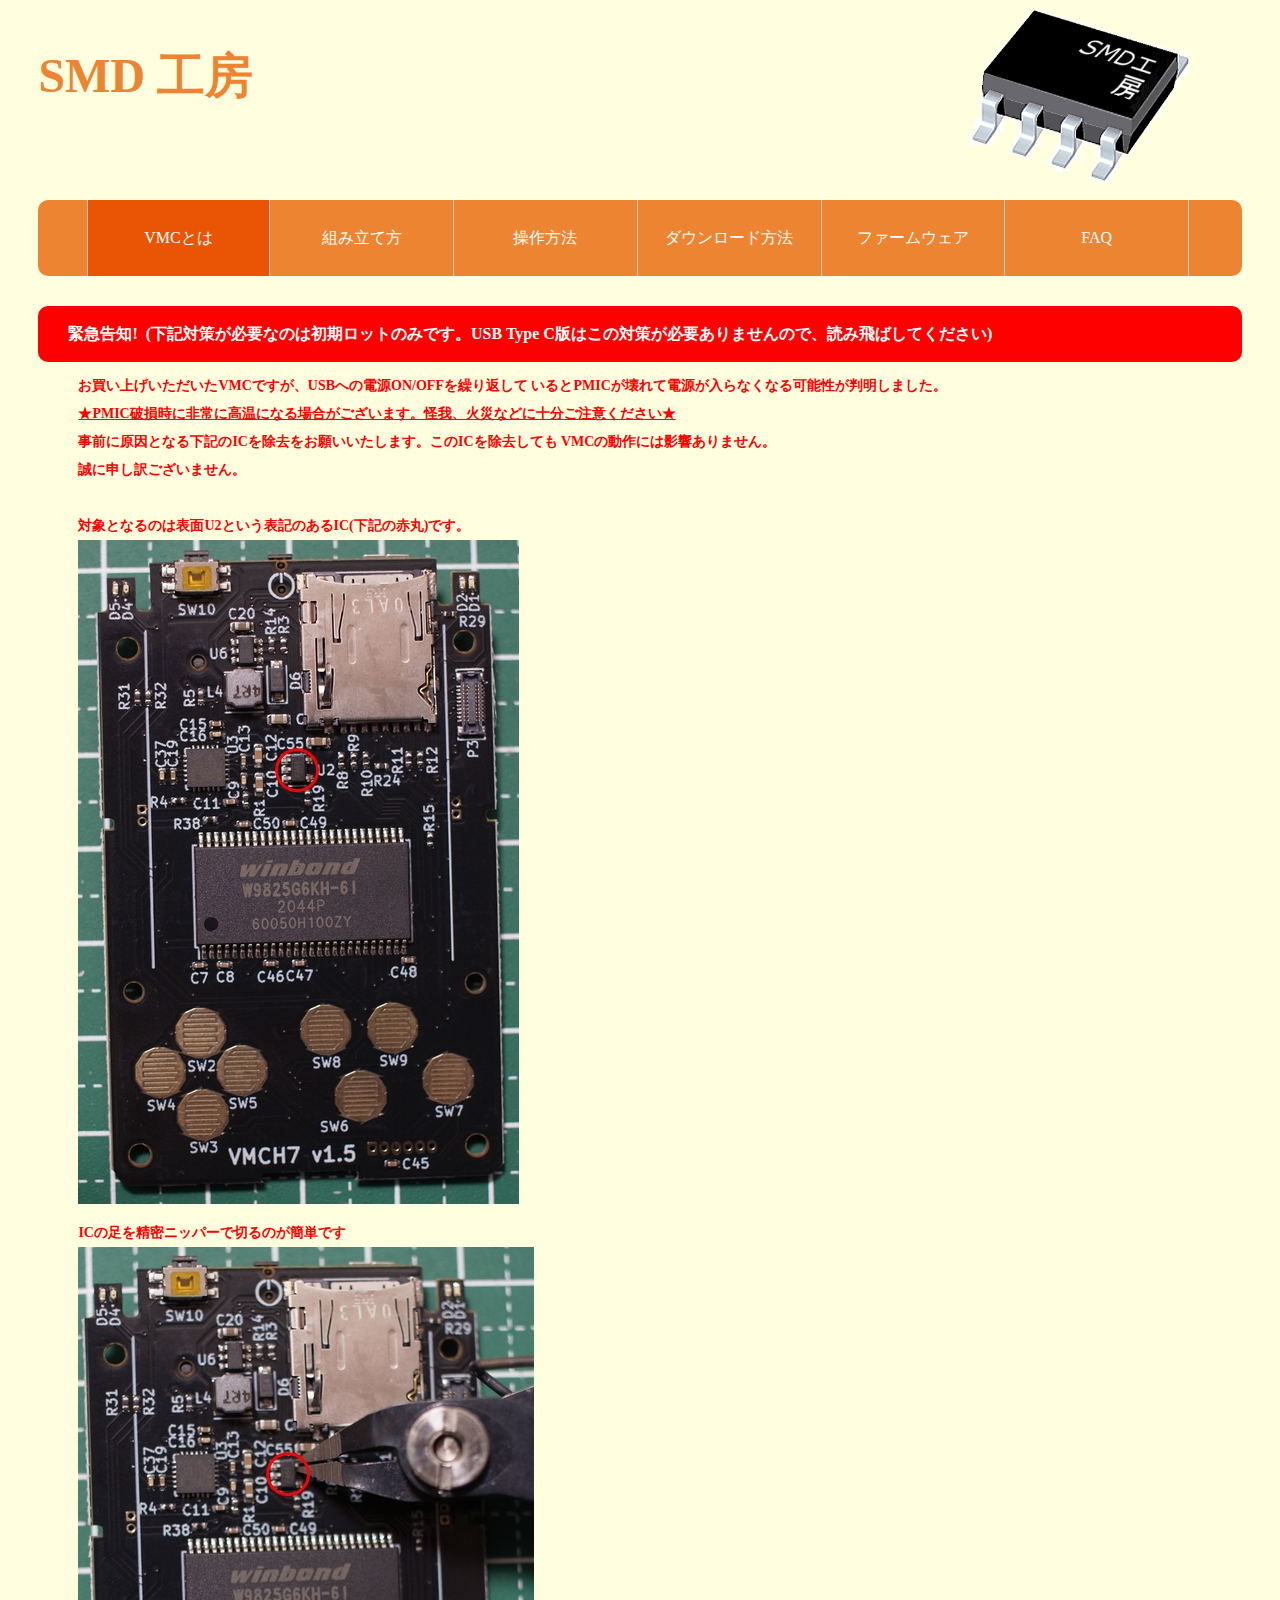
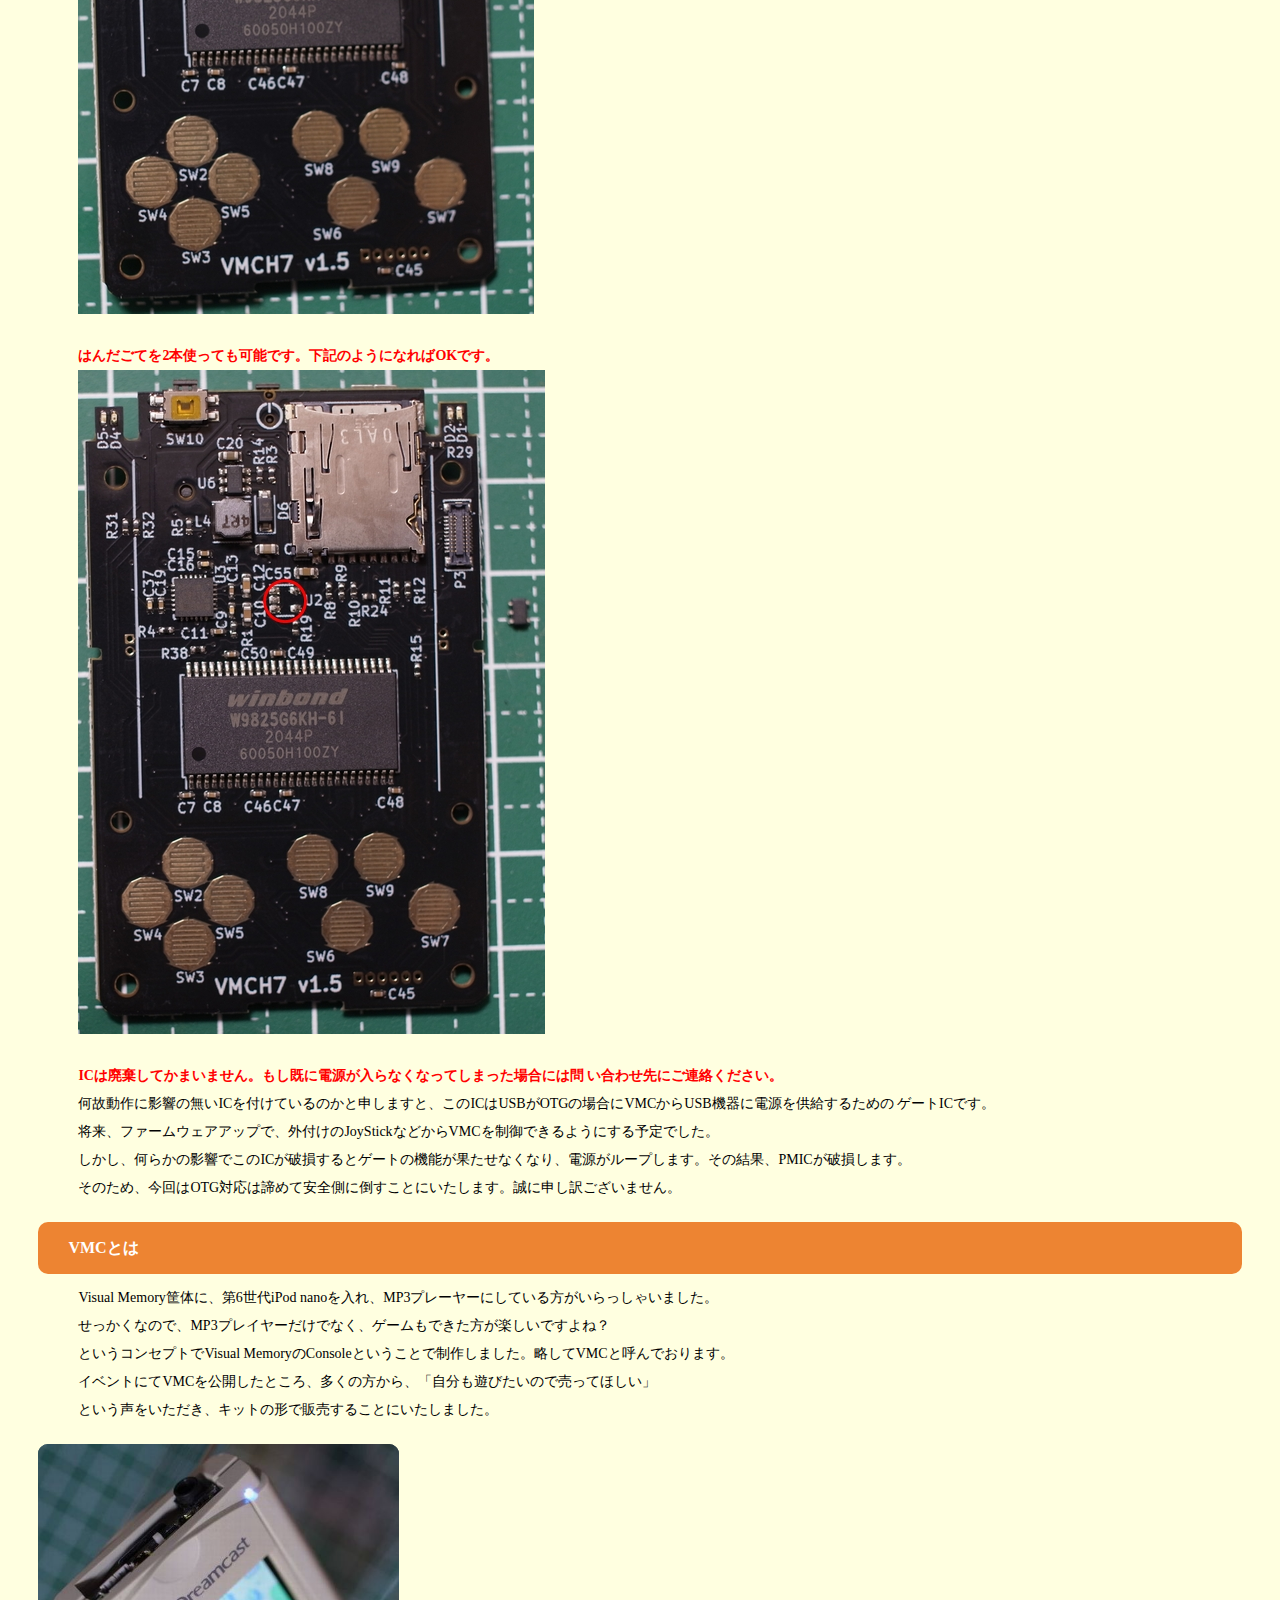
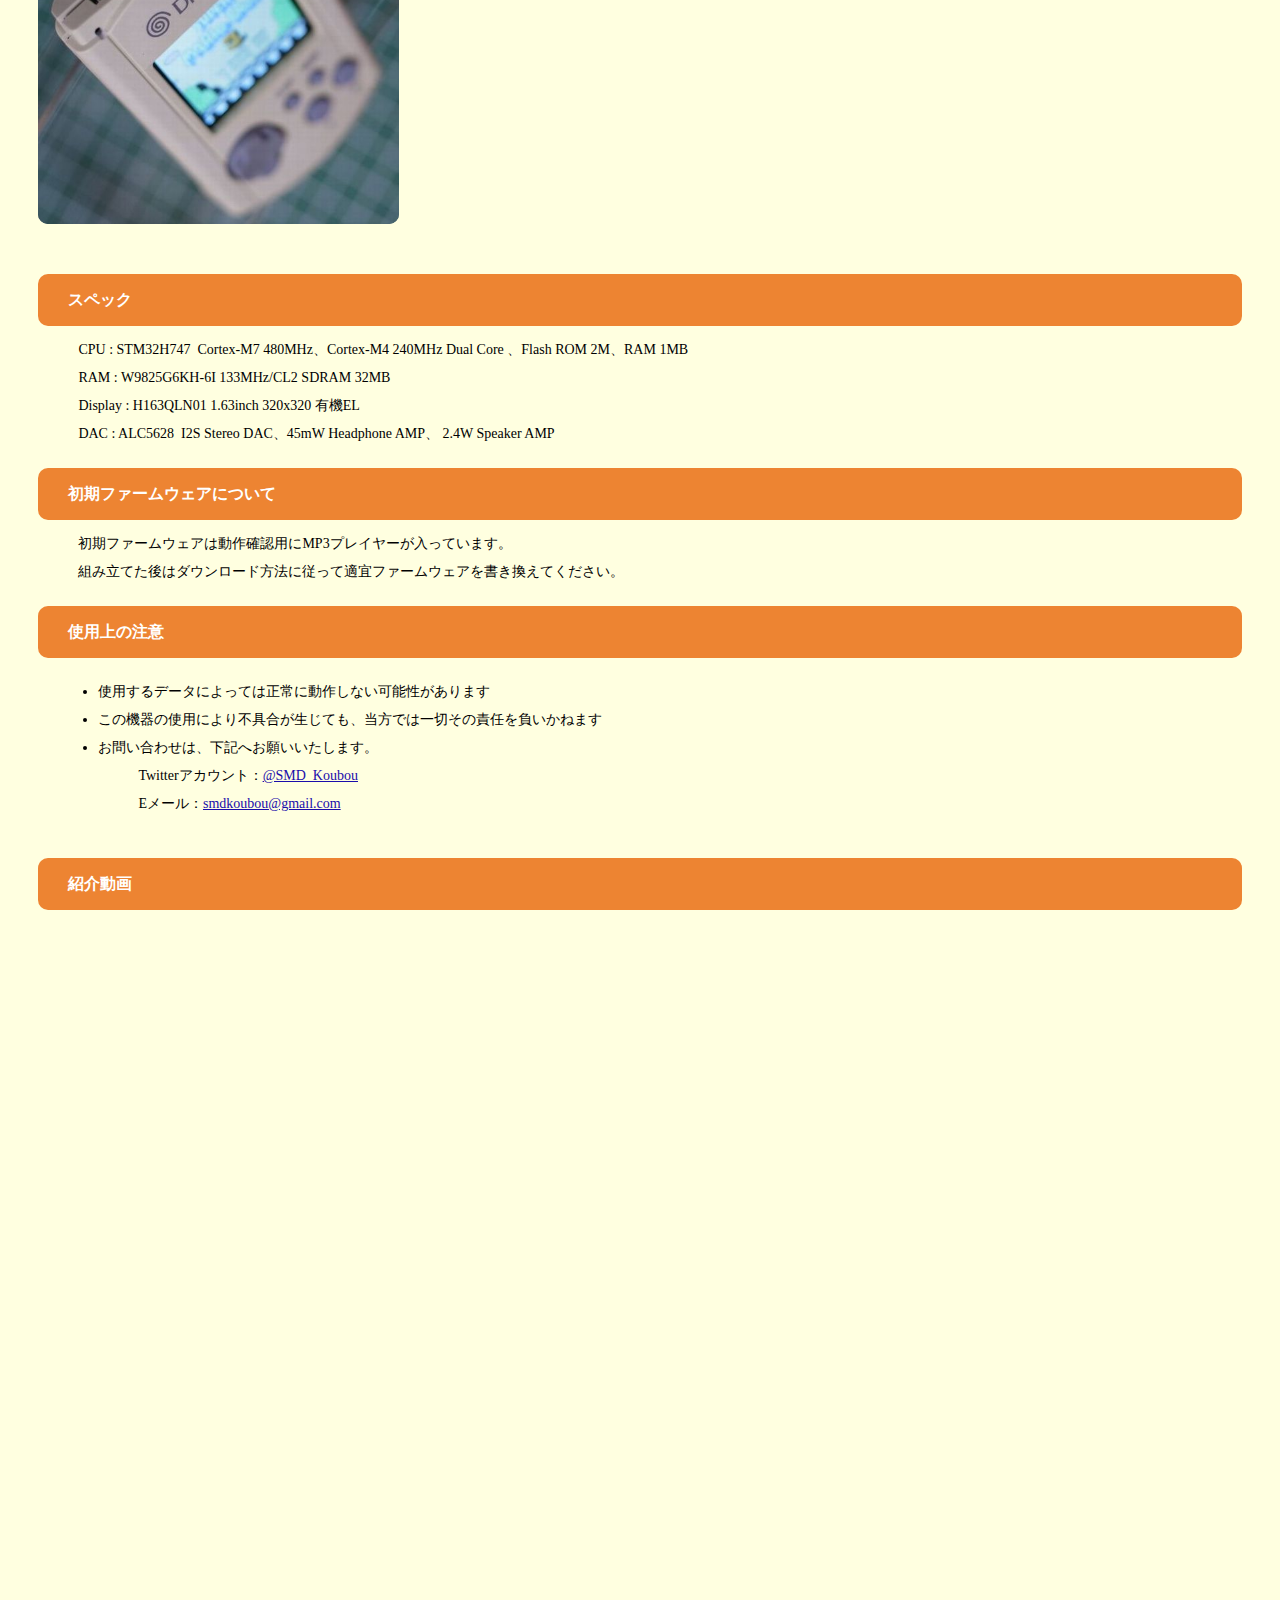
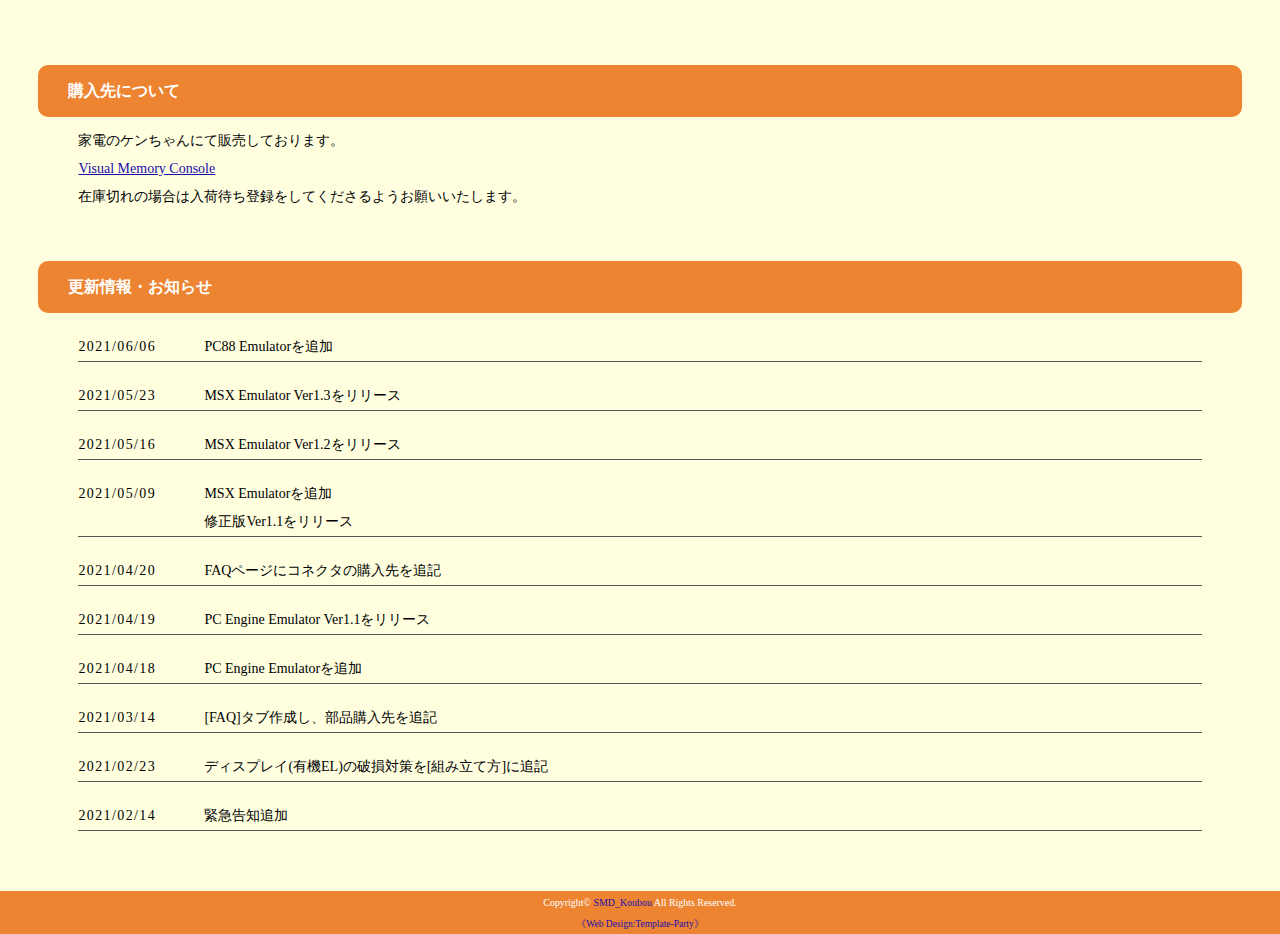
==== index.html @ a777d183 "indexページ修正" ====
<!DOCTYPE html>
<html lang="ja">
  <head>
    <meta http-equiv="content-type" content="text/html; charset=UTF-8">
    <meta http-equiv="X-UA-Compatible" content="IE=edge">
    <title>SMDkoubou - SMD工房</title>
    <meta name="viewport" content="width=device-width, initial-scale=1">
    <meta name="description" content="SMD工房で販売しているキットの取扱説明サイトです。">
    <meta name="keywords" content="ドリームキャスト,Dreamcast,ビジュアルメモリ,Visual Memory,VM,ゲームギア,game gear,メガドラ,mega drive,nes,ファミコン,自作">
    <link rel="stylesheet" href="./css/style.css">
    <link rel="shortcut icon" href="./smd.ico">
    <script src="./js/openclose.js"></script>
    <script src="./js/fixmenu_pagetop.js"></script>
    <!--[if lt IE 9]>
<script src="https://oss.maxcdn.com/html5shiv/3.7.2/html5shiv.min.js"></script><script src="https://oss.maxcdn.com/respond/1.4.2/respond.min.js"></script><![endif]-->
  </head>
  <body>
    <div id="container">
      <header>
        <h1 id="logo"><br>
        </h1>
        <h1 style="height: 96px;"><font size="140" color="#ED8432">SMD 工房</font></h1>
        <aside id="header-img"><img src="./images/rogoK4.png" alt=""></aside>
      </header>
      <!--PC用（901px以上端末）メニュー-->
      <nav id="menubar">
        <ul>
          <li class="current"><a href="./index.html">VMCとは</a></li>
          <li><a href="./assembly.html">組み立て方</a></li>
          <li><a href="./howto.html">操作方法</a></li>
          <li><a href="./download.html">ダウンロード方法</a></li>
          <li><a href="./firmware.html">ファームウェア</a></li>
          <li><a href="./faq.html">FAQ</a></li>
        </ul>
      </nav>
      <!--小さな端末用（900px以下端末）メニュー-->
      <nav id="menubar-s">
        <ul>
          <li class="current"><a href="./index.html">VMCとは</a></li>
          <li><a href="./assembly.html">組み立て方</a></li>
          <li><a href="./howto.html">操作方法</a></li>
          <li><a href="./download.html">ダウンロード方法</a></li>
          <li><a href="./firmware.html">ファームウェア</a></li>
          <li><a href="./faq.html">FAQ</a></li>
        </ul>
      </nav>
      <div id="contents">
        <div id="main">
          <section>
            <h2>緊急告知!&nbsp; (下記対策が必要なのは初期ロットのみです。USB Type
              C版はこの対策が必要ありませんので、読み飛ばしてください)</h2>
            <p><b><span style="color: red;">お買い上げいただいたVMCですが、USBへの電源ON/OFFを繰り返して
                  いるとPMICが壊れて電源が入らなくなる可能性が判明しました。<br>
                  <u>★PMIC破損時に非常に高温になる場合がございます。怪我、火災などに十分ご注意ください★</u></span></b><br>
              <b><span style="color: red;">事前に原因となる下記のICを除去をお願いいたします。このICを除去しても
                  VMCの動作には影響ありません。<br>
                  誠に申し訳ございません。</span></b><br>
              <br>
              <b><span style="color: red;">対象となるのは表面U2という表記のあるIC(下記の赤丸)です。</span></b><br>
              <img src="images/R0010963s.jpg" alt="U2を除去する"></p>
            <p><b><span style="color: red;">ICの足を精密ニッパーで切るのが簡単です</span></b><br>
              <img src="images/R0010964s.jpg" alt="精密ニッパーで切断"><br>
              <br>
              <b><span style="color: red;">はんだごてを2本使っても可能です。下記のようになればOKです。</span></b><br>
              <img src="images/R0010966s.jpg" alt="U2除去"><br>
              <br>
              <b><span style="color: red;">ICは廃棄してかまいません。もし既に電源が入らなくなってしまった場合には問
                  い合わせ先にご連絡ください。</span></b><br>
              何故動作に影響の無いICを付けているのかと申しますと、このICはUSBがOTGの場合にVMCからUSB機器に電源を供給するための
              ゲートICです。<br>
              将来、ファームウェアアップで、外付けのJoyStickなどからVMCを制御できるようにする予定でした。<br>
              しかし、何らかの影響でこのICが破損するとゲートの機能が果たせなくなり、電源がループします。その結果、PMICが破損します。<br>
              そのため、今回はOTG対応は諦めて安全側に倒すことにいたします。誠に申し訳ございません。 </p>
            <h3>VMCとは</h3>
            <p>Visual Memory筐体に、第6世代iPod nanoを入れ、MP3プレーヤーにしている方がいらっしゃいました。<br>
              せっかくなので、MP3プレイヤーだけでなく、ゲームもできた方が楽しいですよね？<br>
              というコンセプトでVisual MemoryのConsoleということで制作しました。略してVMCと呼んでおります。<br>
              イベントにてVMCを公開したところ、多くの方から、「自分も遊びたいので売ってほしい」<br>
              という声をいただき、キットの形で販売することにいたしました。</p>
            <!--スライドショー-->
            <aside id="mainimg"> <img src="./images/1.jpg" alt="" class="slide0">
              <img src="./images/1.jpg" alt="" class="slide1"> </aside>
            <p></p>
            <h3>スペック</h3>
            <p>CPU : STM32H747&nbsp; Cortex-M7 480MHz、Cortex-M4 240MHz Dual Core
              、Flash ROM 2M、RAM 1MB<br>
              RAM : W9825G6KH-6I 133MHz/CL2 SDRAM 32MB<br>
              Display : H163QLN01 1.63inch 320x320 有機EL<br>
              DAC : ALC5628&nbsp; I2S Stereo DAC、45mW Headphone AMP、 2.4W
              Speaker AMP</p>
            <h3>初期ファームウェアについて</h3>
            <p>初期ファームウェアは動作確認用にMP3プレイヤーが入っています。<br>
              組み立てた後はダウンロード方法に従って適宜ファームウェアを書き換えてください。</p>
            <h3>使用上の注意</h3>
            <ul class="disc">
              <li>使用するデータによっては正常に動作しない可能性があります</li>
              <li>この機器の使用により不具合が生じても、当方では一切その責任を負いかねます</li>
              <li>お問い合わせは、下記へお願いいたします。<br>
                <p> Twitterアカウント：<a href="https://twitter.com/SMD_Koubou">@SMD_Koubou</a><br>
                  Eメール：<a href="mailto:smdkoubou@gmail.com">smdkoubou@gmail.com</a></p>
              </li>
            </ul>
            <h3>紹介動画</h3>
            <div class="video"><iframe src="https://www.youtube.com/embed/dADBmJMabl4"

                allow="accelerometer; autoplay; clipboard-write; encrypted-media; gyroscope; picture-in-picture"

                allowfullscreen="" height="315" frameborder="0" width="560"></iframe></div>
            <br>
            <h3>購入先について</h3>
            <p>家電のケンちゃんにて販売しております。<br>
              <a href="https://www.kadenken.com/view/item/000000001171" target="_blank"

                rel="noopener">Visual Memory Console</a><br>
              在庫切れの場合は入荷待ち登録をしてくださるようお願いいたします。</p>
          </section>
          <section id="new">
            <h3>更新情報・お知らせ</h3>
            <dl>
              <dt>2021/06/06</dt>
              <dd>PC88 Emulatorを追加</dd>
            </dl>
            <dl>
              <dt>2021/05/23</dt>
              <dd>MSX Emulator Ver1.3をリリース</dd>
            </dl>
            <dl>
              <dt>2021/05/16</dt>
              <dd>MSX Emulator Ver1.2をリリース</dd>
            </dl>
            <dl>
              <dt>2021/05/09</dt>
              <dd>MSX Emulatorを追加<br>
                修正版Ver1.1をリリース</dd>
            </dl>
            <dl>
              <dt>2021/04/20</dt>
              <dd>FAQページにコネクタの購入先を追記</dd>
            </dl>
            <dl>
              <dt>2021/04/19</dt>
              <dd>PC Engine Emulator Ver1.1をリリース</dd>
            </dl>
            <dl>
              <dt>2021/04/18</dt>
              <dd>PC Engine Emulatorを追加</dd>
            </dl>
            <dl>
              <dt>2021/03/14</dt>
              <dd>[FAQ]タブ作成し、部品購入先を追記</dd>
            </dl>
            <dl>
              <dt>2021/02/23</dt>
              <dd>ディスプレイ(有機EL)の破損対策を[組み立て方]に追記</dd>
            </dl>
            <dl>
              <dt>2021/02/14</dt>
              <dd>緊急告知追加</dd>
            </dl>
          </section>
        </div>
        <!--/main--> </div>
      <!--/contents--> </div>
    <!--/container-->
    <footer> <small>Copyright© <a href="https://twitter.com/SMD_Koubou">SMD_Koubou</a>
        All Rights Reserved.</small> <span class="pr"><a href="https://template-party.com/"

          target="_blank">《Web Design:Template-Party》</a></span> </footer>
    <p class="nav-fix-pos-pagetop"><a href="#">↑</a></p>
    <!--メニュー開閉ボタン-->
    <div id="menubar_hdr" class="close">Menu</div>
    <!--メニューの開閉処理条件設定　900px以下-->
    <script>
if (OCwindowWidth() <= 900) {
	open_close("menubar_hdr", "menubar-s");
}
</script> </body>
</html>
---- css/style.css ----
@charset "utf-8";
/* ★ #ED8432*/


/*slide.cssと、lightbox.cssの読み込み
------------------------------------------------------------------------------------------------------------------------------------------------------*/
@import url(./slide.css);


/*全端末（PC・タブレット・スマホ）共通設定
------------------------------------------------------------------------------------------------------------------------------------------------------*/

/*全体の設定
---------------------------------------------------------------------------*/
body {
	margin: 0px;
	padding: 0px;
	color: #000000/*#FFF;	/*全体の文字色*/
	font-family: "ヒラギノ角ゴ Pro W3", "Hiragino Kaku Gothic Pro", "メイリオ", Meiryo, Osaka, "ＭＳ Ｐゴシック", "MS PGothic", sans-serif;	/*フォント種類*/
	font-size: 14px;	/*文字サイズ*/
	line-height: 2;		/*行間*/
	background:  #FFFFE0;/*全体の背景色（古いブラウザ用）*/
	-webkit-text-size-adjust: none;
}
h1,h2,h3,h4,h5,p,ul,ol,li,dl,dt,dd,form,figure,form,input,select,textarea {margin: 0px;padding: 0px;font-size: 100%;}
ul {list-style-type: none;}
img {border: none;max-width: 100%;height: auto;vertical-align: middle;}
table {border-collapse:collapse;font-size: 100%;border-spacing: 0;}
/*video {max-width: 100%;}
iframe {
  border: none;
  width: 560px;
  height: 315px;
}*/
/* --YouTubeサイズ調整-- */
.video {
position: relative;
height: 0;
padding: 30px 0 56.25%;
overflow: hidden;
}

.video iframe {
position: absolute;
top: 0;
left: 0;
width: 100%;
height: 100%;
}

/*リンク（全般）設定
---------------------------------------------------------------------------*/
a {
	color: #1A0DAB;		/*リンクテキストの色*/
	transition: 0.4s;	/*マウスオン時の移り変わるまでの時間設定。0.4秒。*/
}
a:visited {color:#660099;} /*訪問済みのリンクの色*/

a:hover {
	color: #f13a7f;			/*マウスオン時の文字色*/
	text-decoration: underline; /*none;	/*マウスオン時に下線を消す設定。残したいならこの１行削除。*/
}

/*コンテナー（footer以外を囲むブロック）
---------------------------------------------------------------------------*/
#container {
	max-width: 1300px;	/*サイトの最大幅*/
	margin: 0 auto;
	padding: 0 3%;
}

/*ヘッダー（ロゴが入った最上段のブロック）
---------------------------------------------------------------------------*/
/*ヘッダーブロック*/
header {
	height: 200px;	/*ヘッダーの高さ*/
	position: relative;
}
/*ロゴ画像*/
header #logo img {
	width: 250px;		/*画像の幅*/
	position: absolute;z-index: 2;
	left: 1%;		/*左から3%の場所に配置*/
	top: 8px;		/*上から75pxの場所に配置*/
}
/*ヘッダー右上の画像*/
#header-img img {
	position: absolute;z-index: 1;
	right: 3%;		/*右から3%の場所に配置*/
	top: 0px;		/*上から-30pxの場所に配置。基準の場所から上に移動する事になります。*/
	width: 250px;	/*画像の幅*/
}

/*コンテンツ（メインメニューとmainとsubを囲むブロック）
---------------------------------------------------------------------------*/
#contents {
	clear: both;overflow: hidden;
	padding-bottom: 40px;	/*下の余白。footerとの間のスペースになります。*/
}

/*メインメニュー
---------------------------------------------------------------------------*/
/*メニューブロック*/
#menubar {
	overflow: hidden;
	background: #ED8432;	/*背景色（古いブラウザ用）*/
/*	background: linear-gradient(#ED8432,#FFFFFF);  /*背景グラデーション*/
	border-radius: 10px;	/*角丸のサイズ*/
	text-align: center;		/*テキストをセンタリング*/
	padding: 0 4%;			/*上下、左右へのメニューブロック内の余白。*/
	margin-bottom: 30px;	/*メニューブロックの下(外側)に空けるスペース*/
}
/*メニュー１個あたりの設定*/
#menubar li {
	overflow: hidden;
	float: left;		/*左に回り込み*/
	width: 16.6%;			/*メニュー幅。4個なので100÷5=20。6個にしたいなら16.6%にする。*/
	line-height: 1.6;	/*行間*/
	background: #ED8432;
}
#menubar li a {
	display:  block;text-decoration: none;
	border-right: 1px solid #ccc;	/*右側の線の幅・線種・色*/
	padding: 25px 0;	/*上下、左右へのメニュー内の余白*/
	color: #FFFFFF;/*文字色*/
	font-size: 16px;
}
/*１つ目のメニューへの追加設定*/
#menubar li:first-child a {
	border-left: 1px solid #ccc;	/*左側の線の幅・線種・色*/
}
/*マウスオン時と、現在表示中メニューの設定*/
#menubar li a:hover, #menubar li.current a {
	background: #EA5505;/*背景色*/
	color: #FFFFFF;/* 文字色*/
}
/*スマホ用メニューを表示させない*/
#menubar-s {display: none;}
/*３本バーアイコンを表示させない*/
#menubar_hdr {display: none;}

/*mainコンテンツ
---------------------------------------------------------------------------*/
/*h2タグの設定*/
#main h2 {
	clear: both;
	margin-bottom: 20px;	/*見出しの下にとるスペース*/
	font-size: 16px;		/*文字サイズ*/
	padding: 12px 30px;		/*上下、左右への余白*/
	color: #FFFFFF;			/*文字色*/
	border-radius: 10px;	/*角丸のサイズ*/
	background: #FF0000;/*背景色（古いブラウザ用）*/
	/*background: linear-gradient(#FFF, #e5e5e5);	/*背景グラデーション(★グラデーションなくした)*/
}
/*mainコンテンツのh3タグの設定*/
#main h3 {
	clear: both;
	margin-bottom: 20px;	/*見出しの下にとるスペース*/
	font-size: 16px;		/*文字サイズ*/
	padding: 10px 30px;		/*上下、左右への余白*/
	color:#FFFFFF;  /*文字色*/
	border-radius: 10px;	/*角丸のサイズ*/
	background: #ED8432   /*背景色（古いブラウザ用）*/
/*	background: linear-gradient(#222, #000);	/*背景グラデーション*/
}
/*段落タグ設定*/
#main p {
	padding: 0px 40px 20px;	/*上、左右、下への余白*/
}
/*他。微調整。*/
#main p + p {
	margin-top: -5px;
}
#main h2 + p,
#main h3 + p,
#main h4 + p {
	margin-top: -10px;
}
#main section + section {
	margin-top: 30px;
}

/*Galleryページのサムネイル
---------------------------------------------------------------------------*/
/*写真全体を囲むブロック*/
.photo-block {
	overflow: hidden;
	margin: 0 40px 20px;	/*上、左右、下へのボックスの外側に空けるスペース*/
	background: #000;		/*背景色*/
}
/*画像*/
.list figure {
	width: 25%;			/*画像幅*/
	float: left;		/*左に回り込み*/
	transition: 0.4s;	/*マウスオン時の移り変わるまでの時間設定。0.4秒。*/
}
.list a figure {
	opacity: 0.6;		/*画像の透明度60%*/
}
/*マウスオン時の画像*/
.list a:hover figure {
	opacity: 1;		/*画像の色を100%出す*/
}

/*フッター設定
---------------------------------------------------------------------------*/
footer {
	clear: both;
	font-size: 85%;			/*文字サイズ*/
	text-align: center;		/*文字をセンタリング*/
	color:#FFFFFF;  /*文字色*/
	background: #ED8432   /*背景色*/
}
footer a {text-decoration: none;}
footer .pr {display: block;font-size: 80%;}

/*トップページ内「更新情報・お知らせ」ブロック
---------------------------------------------------------------------------*/
/*ブロック全体の設定*/
#new dl {
	padding: 0 40px 20px;	/*上、左右、下へのボックス内の余白*/
}
/*日付設定*/
#new dt {
	float: left;	/*左に回り込み*/
	width: 9em;		/*幅*/
	letter-spacing: 0.1em;	/*文字間隔*/
}
/*記事設定*/
#new dd {
	padding-left: 9em;	/*左に空けるスペース。日付の幅の分をここで確保。*/
	border-bottom: 1px solid #555;	/*下線の幅、線種、色*/
}

/*テーブル（ta1）
---------------------------------------------------------------------------*/
/*テーブル１行目に入った見出し部分（※caption）*/
.ta1 caption {
	border: 1px solid #999;	/*テーブルの枠線の幅、線種、色*/
	border-bottom: none;	/*下線だけ消す*/
	text-align: left;		/*文字を左寄せ*/
	font-weight: bold;		/*太字に*/
	padding: 10px;			/*ボックス内の余白*/
	background: #000;		/*背景色*/
}
/*ta1設定*/
.ta1 {
	table-layout: fixed;
	width: 100%;
	margin: 0 auto 20px;
}
.ta1, .ta1 td, .ta1 th {
	word-break: break-all;
	border: 1px solid #999;	/*テーブルの枠線の幅、線種、色*/
	padding: 10px 15px;		/*ボックス内の余白*/
}
/*テーブル１行目に入った見出し部分*/
.ta1 th.tamidashi {
	width: auto;
	text-align: left;	/*左よせ*/
	background: #000;	/*背景色*/
}
/*ta1の左側ボックス*/
.ta1 th {
	width: 140px;	/*幅*/
	text-align: center;	/*センタリング*/
}

/*フォーム関連
---------------------------------------------------------------------------*/
/*ボタン（btn）*/
input[type="submit"].btn,
input[type="button"].btn,
input[type="reset"].btn {
	padding: 5px 10px;		/*上下、左右のボタン内の余白*/
	border: 1px solid #ccc;	/*枠線の幅、線種、色*/
	border-radius: 3px;		/*角丸のサイズ*/
	background: #eee;		/*背景色*/
	color: #333;			/*文字色*/
}
/*マウスオン時のボタン（btn）設定*/
input[type="submit"].btn:hover,
input[type="button"].btn:hover,
input[type="reset"].btn:hover {
	border: 1px solid #999;	/*枠線の幅、線種、色*/
	background: #fff;		/*背景色*/
}
/*input,textarea共通*/
input,textarea {
	outline: none;background: transparent;
	border: 1px solid #999;	/*枠線の幅、線種、色*/
	color: #fff;			/*文字色*/
}
/*input,textareaのフォーカス時*/
input:focus,textarea:focus {
	border: 1px solid #fff;	/*枠線の幅、線種、色*/
}

/*PAGE TOP（↑）設定
---------------------------------------------------------------------------*/
@keyframes scroll {
0% {opacity: 0;}
100% {opacity: 1;}
}
/*通常時のボタンは非表示*/
body .nav-fix-pos-pagetop a {
	display: none;
}
/*fixmenu_pagetop.jsで設定している設定値になったら出現するボタンスタイル*/
body.is-fixed-pagetop .nav-fix-pos-pagetop a {
	display: block;text-decoration: none;text-align: center;z-index: 100;position: fixed;animation-name: scroll;animation-duration: 1s;animation-fill-mode: forwards;
	width: 50px;		/*ボタンの幅*/
	line-height: 50px;	/*ボタンの高さ*/
	bottom: 50px;		/*ウィンドウの下から20pxの場所に配置*/
	right: 1%;			/*ウィンドウの右から1%の場所に配置*/
	color:#FFFFFF;/*文字色*/
	border-radius: 50%;	/*角丸指定。50%にすると円形になる。四角形がいいならこの１行削除。*/
	background: #ED8432;/*背景色*/
}
/*マウスオン時の背景色*/
body.is-fixed-pagetop .nav-fix-pos-pagetop a:hover {
	background: #EA5505;
	color: #FFFFFF;
}

/*checkブロック。赤い注意書きブロックです。
---------------------------------------------------------------------------*/
p.check {
	background: #ff0000;
	color:#fff;
	padding: 10px 25px !important;
	margin-bottom: 20px;
}
p.check a {color: #fff;}

/*トップページのNEWアイコン
---------------------------------------------------------------------------*/
.newicon {
	background: #F00;	/*背景色*/
	color: #FFF;		/*文字色*/
	font-size: 70%;		/*文字サイズ*/
	line-height: 1.5;
	padding: 2px 5px;
	border-radius: 2px;
	margin: 0px 5px;
	vertical-align: text-top;
}

/*ul.disc,olタグ
---------------------------------------------------------------------------*/
ul.disc {
	list-style: disc;
	padding: 0 40px 20px 60px;
}
ol {
	padding: 0 40px 20px 65px;
}

/*その他
---------------------------------------------------------------------------*/
.look {background: #ccc;color: #333;padding: 5px 10px;border-radius: 4px;}
.mb15,.mb1em {margin-bottom: 15px !important;}
.mb30 {margin-bottom: 30px !important;}
.clear {clear: both;}
.color1, .color1 a {color: #f13a7f;}
.pr {font-size: 10px;}
.wl {width: 96%;}
.ws {width: 50%;}
.c {text-align: center;}
.r {text-align: right;}
.l {text-align: left;}
img.fr {float: right;margin-left: 10px;margin-bottom: 10px;width: 30%;}
img.fl {float: left;margin-right: 10px;margin-bottom: 10px;width: 30%;}
.big1 {font-size: 24px;}
.mini1 {font-size: 11px;display: inline-block;line-height: 1.5;}
.sh {display: none;}



/*画面幅900px以下の設定
------------------------------------------------------------------------------------------------------------------------------------------------------*/
@media screen and (max-width:900px){

/*ヘッダー（ロゴが入った最上段のブロック）
---------------------------------------------------------------------------*/
/*ロゴ画像*/
header #logo img {
	width: 250px;	/*画像の幅*/
	left: 0px;		/*左から0pxの場所に配置*/
	top: 80px;		/*上から85pxの場所に配置*/
}

/*メインメニュー
---------------------------------------------------------------------------*/
/*アニメーションのフレーム設定。全100コマアニメーションだと思って下さい。*/
@keyframes menu1 {
0% {opacity: 0;}
100% {opacity: 1;}
}
/*スマホ用メニューブロック*/
#menubar-s {
	display: block;overflow: hidden;
	position: absolute;z-index: 10;
	width: 100%;margin-left: -3%;
	top: 200px;					/*上から200pxの場所に配置*/
	border-top: 1px solid #fff;	/*上の線の幅、線種、色*/
	animation-name: menu1;		/*上のkeyframesの名前*/
	animation-duration: 0.5S;	/*アニメーションの実行時間。0.5秒。*/
	animation-fill-mode: both;	/*アニメーションの完了後、最後のキーフレームを維持する*/
}
/*メニュー１個あたりの設定*/
#menubar-s li a {
	display: block;text-decoration: none;
	padding: 15px 30px;	/*上下、左右へのメニュー内の余白*/
	color: #FFFFFF;		/*文字色*/
	font-size: 20px;	/*文字サイズ*/
	border-bottom: 1px solid #fff;	/*下の線の幅、線種、色*/
	background: /*#ED8432;*/rgba(0,0,0,0.8);	/*背景色*/
}
/*PC用メニューを非表示にする*/
#menubar {display: none;}

/*３本バーアイコン設定
---------------------------------------------------------------------------*/
/*３本バーブロック*/
#menubar_hdr {
	display: block;
	position: absolute;z-index: 2;
	top: 20px;	/*上から20pxの場所に配置*/
	right: 3%;	/*右から3%の場所に配置*/
}
/*アイコン共通設定*/
#menubar_hdr.close,
#menubar_hdr.open {
	text-align:center;/* 左右の中央 */
	width: 50px;    /*幅*/
	height: 50px;   /*高さ*/
	line-height:50px;
	border-radius:50%;
	color:#FFFFFF;  /*文字色*/
	font-size: 14px;/*文字サイズ*/

}
/*三本バーアイコン*/
#menubar_hdr.close {
	background: #ED8432/*#f13a7f*/ url(../images/icon_menu.png) no-repeat center top/50px;
}
/*閉じるアイコン*/
#menubar_hdr.open {
	background: #EA5505/*#f13a7f*/ url(../images/icon_menu.png) no-repeat center bottom/50px;
}

/*Galleryページのサムネイル
タブレットなどの小さな端末ではマウスオンができないので、画像の色を100%出しておく設定です。
---------------------------------------------------------------------------*/
.list a figure {
	opacity: 1;
}

/*その他
---------------------------------------------------------------------------*/
body.s-n #sub,body.s-n #footermenu,.m-n {display: none;}

}



/*画面幅750px以下の設定
------------------------------------------------------------------------------------------------------------------------------------------------------*/
@media screen and (max-width:750px){

/*ヘッダー（ロゴが入った最上段のブロック）
---------------------------------------------------------------------------*/
/*ヘッダーブロック*/
header {
	height: 100px;	/*ヘッダーの高さ*/
}
/*ロゴ画像*/
header #logo img {
	top: 15px;		/*上から35pxの場所に配置*/
}
/*ヘッダー右上の画像*/
#header-img img {
	top: 0px;		/*上から0pxの場所に配置。*/
	right: 10%;		/*右から10%の場所に配置*/
	width: 120px;	/*画像の幅*/
}

/*メインメニュー
---------------------------------------------------------------------------*/
/*スマホ用メニューブロック*/
#menubar-s {
	top: 100px;		/*上から100pxの場所に配置*/
}

}



/*画面幅480px以下の設定
------------------------------------------------------------------------------------------------------------------------------------------------------*/
@media screen and (max-width:480px){

/*全体の設定
---------------------------------------------------------------------------*/
body {
	font-size: 12px;	/*文字サイズ*/
	line-height: 1.5;	/*行間*/
}

/*ヘッダー（ロゴが入った最上段のブロック）
---------------------------------------------------------------------------*/
/*ロゴ画像*/
header #logo img {
	width: 150px;	/*画像の幅*/
}
/*ヘッダー右上の画像*/
#header-img img {
	right: 10%;		/*右から10%の場所に配置*/
	top: 10px;		/*上から10pxの場所に配置*/
	width: 150px;	/*画像の幅*/
}

/*mainコンテンツ
---------------------------------------------------------------------------*/
#main h2,#main h3 {
	font-size: 14px;
	padding-left: 10px;
	padding-right: 10px;
}
/*段落タグ設定*/
#main p {
	padding: 0px 10px 20px;	/*上、左右、下への余白*/
}
/*他。微調整。*/
#main section + section {
	margin-top: 20px;
}

/*Galleryページのサムネイル
---------------------------------------------------------------------------*/
/*写真全体を囲むブロック*/
.photo-block {
	padding: 0 0 20px;	/*上、左右、下のボックス内の余白*/
}

/*トップページ内「更新情報・お知らせ」ブロック
---------------------------------------------------------------------------*/
/*ブロック全体の設定*/
#new dl {
	padding: 0 10px;	/*上下、左右へのボックス内の余白*/
}

/*テーブル（ta1）
---------------------------------------------------------------------------*/
/*テーブル１行目に入った見出し部分（※caption）*/
.ta1 caption {
	padding: 5px;	/*ボックス内の余白*/
}
/*ta1設定*/
.ta1, .ta1 td, .ta1 th {
	padding: 5px;	/*ボックス内の余白*/
}
/*ta1の左側ボックス*/
.ta1 th {
	width: 100px;
}

/*ul.disc,olタグ
---------------------------------------------------------------------------*/
ul.disc {
	list-style: disc;
	padding: 0 10px 20px 30px;
}
ol {
	padding: 0 10px 20px 30px;
}

/*その他
---------------------------------------------------------------------------*/
.ws,.wl {width: 94%;}
.big1 {font-size: 16px;}
img.fr,img.fl {float: none;margin: 0;width: 100%;}
.sh {display:block;}
.pc {display:none;}

}
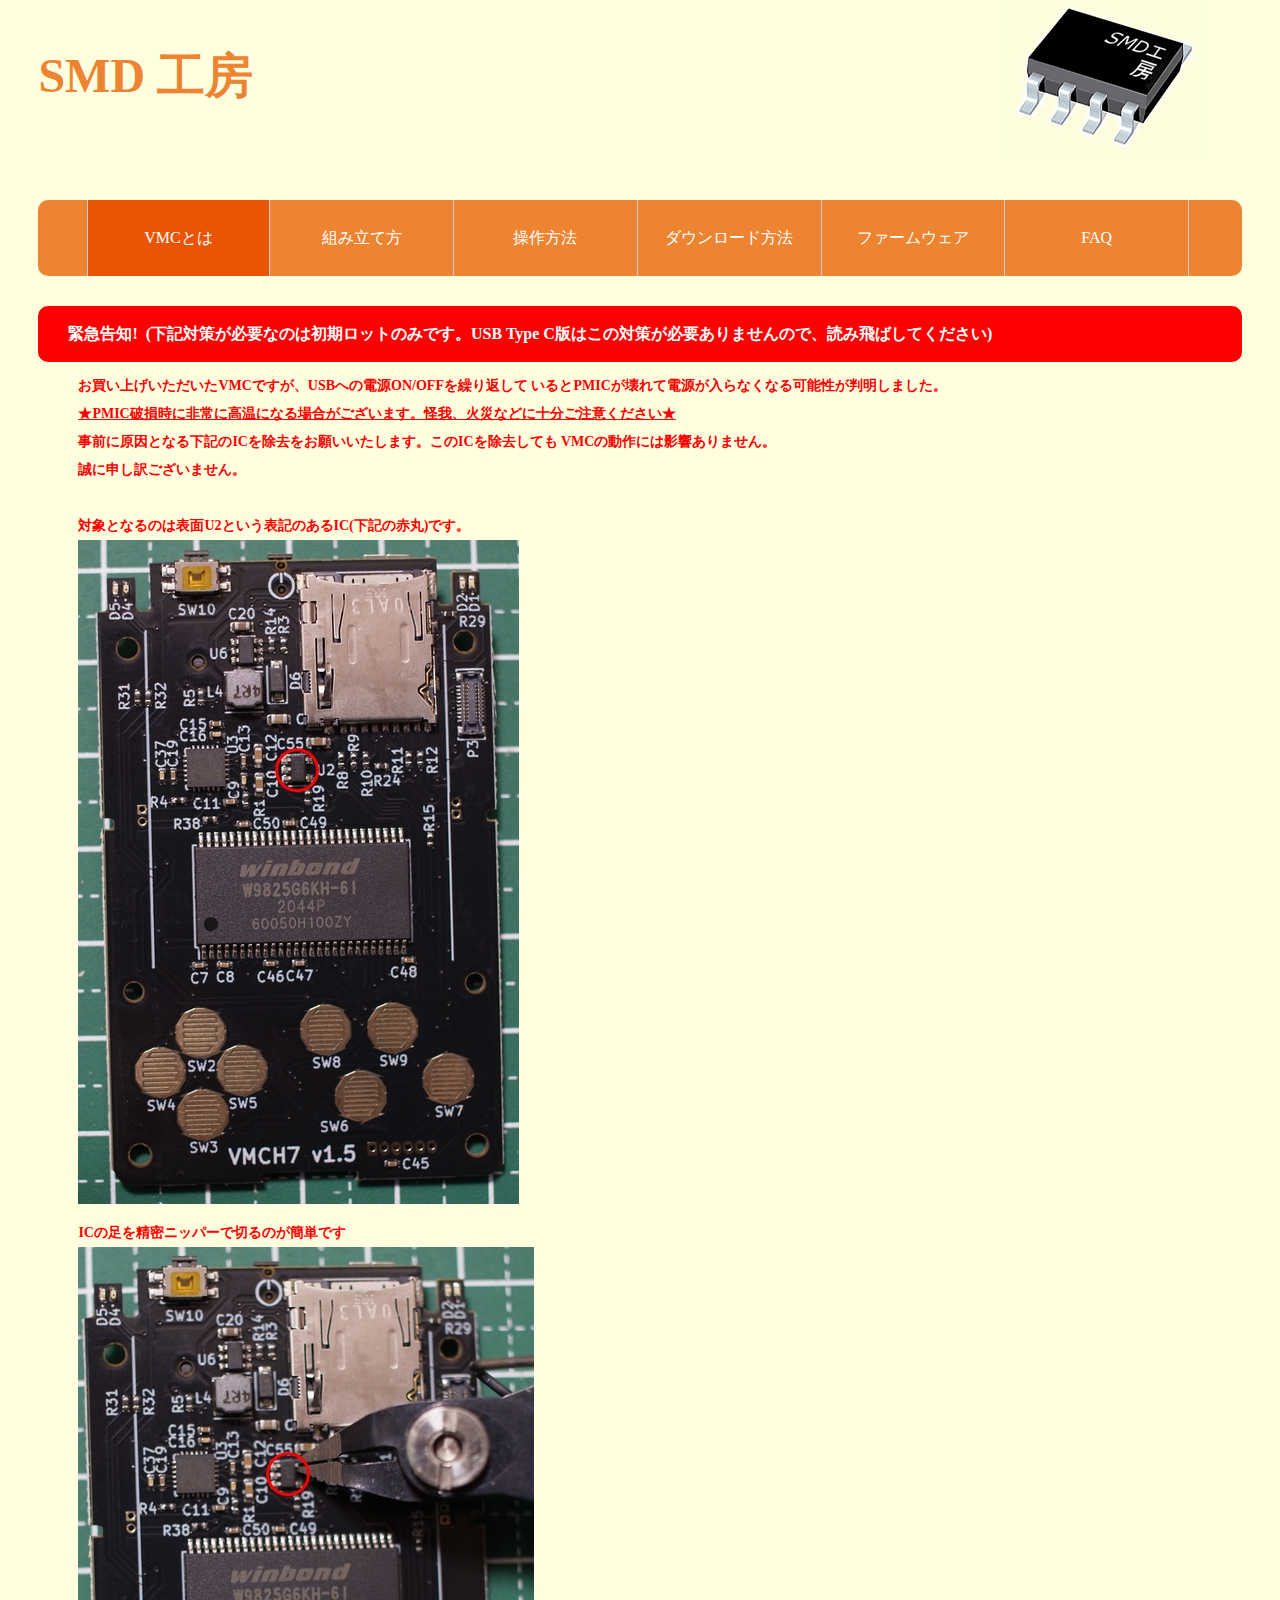
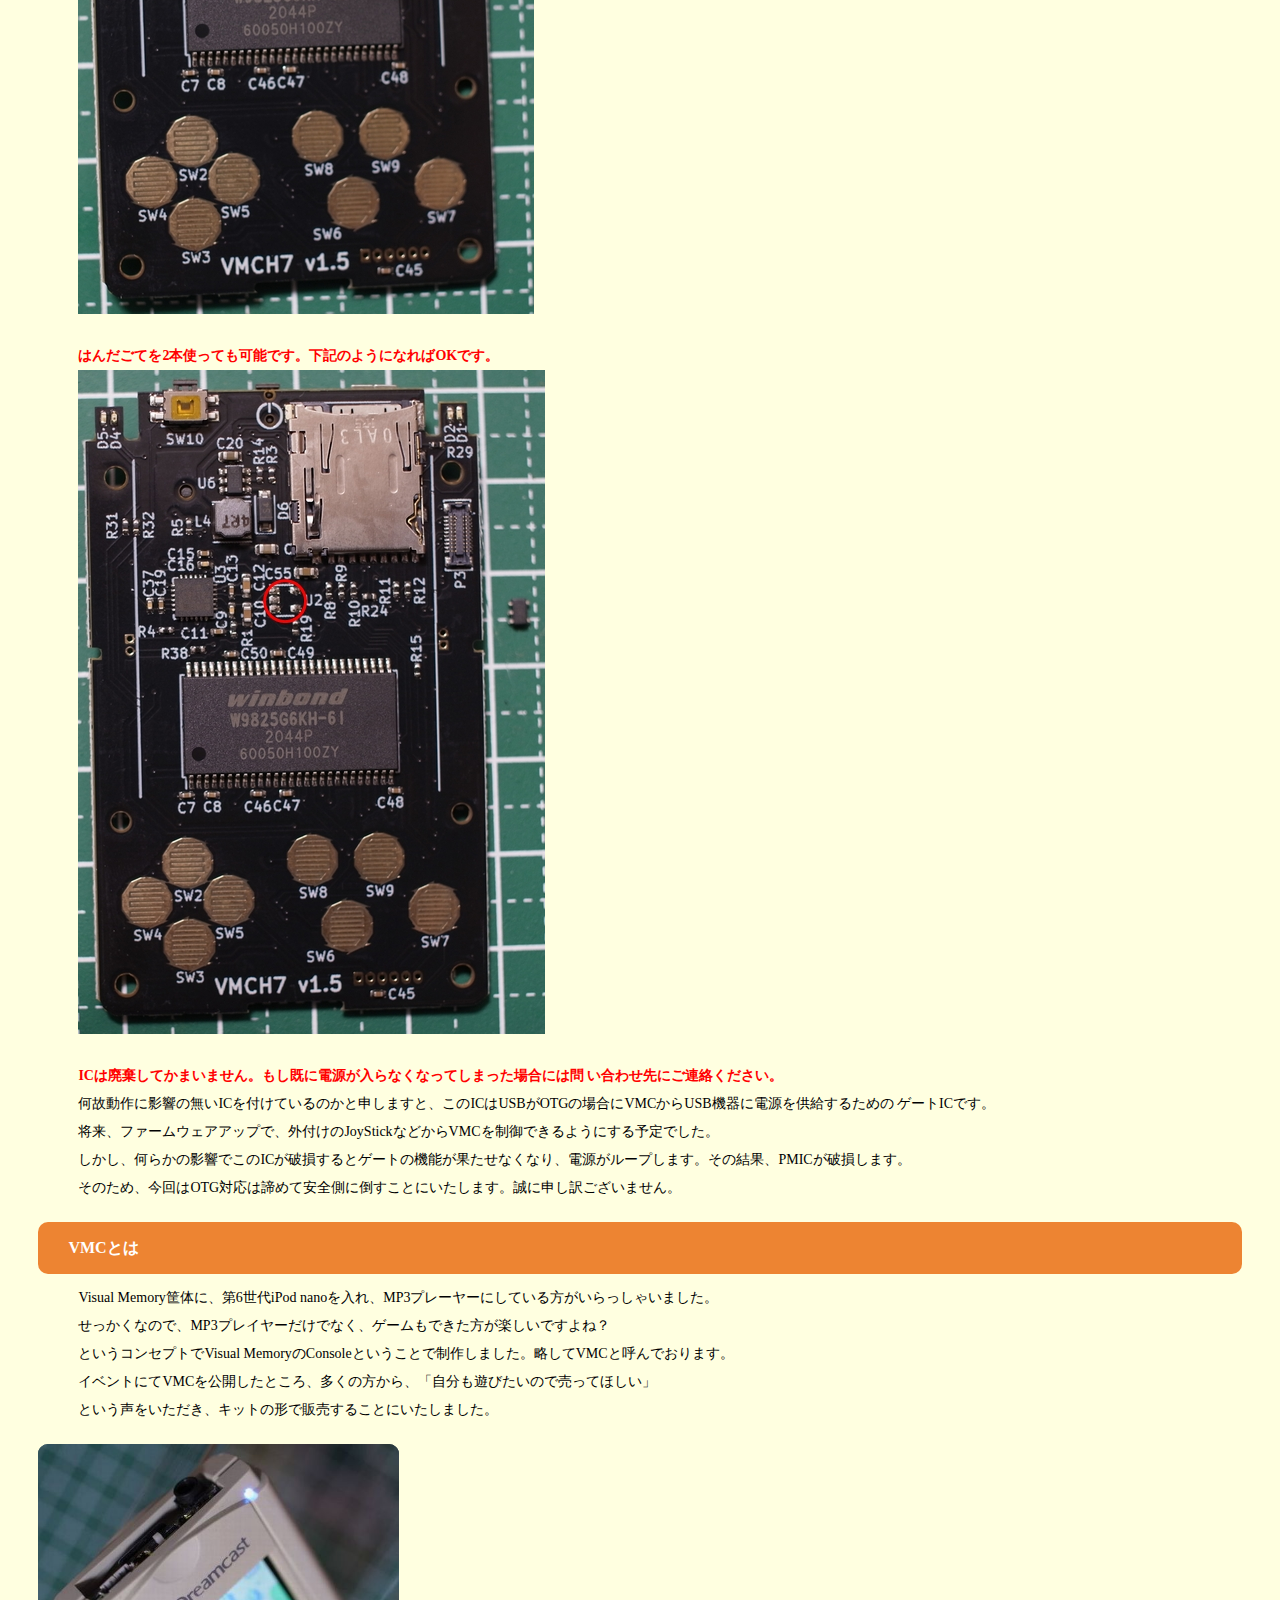
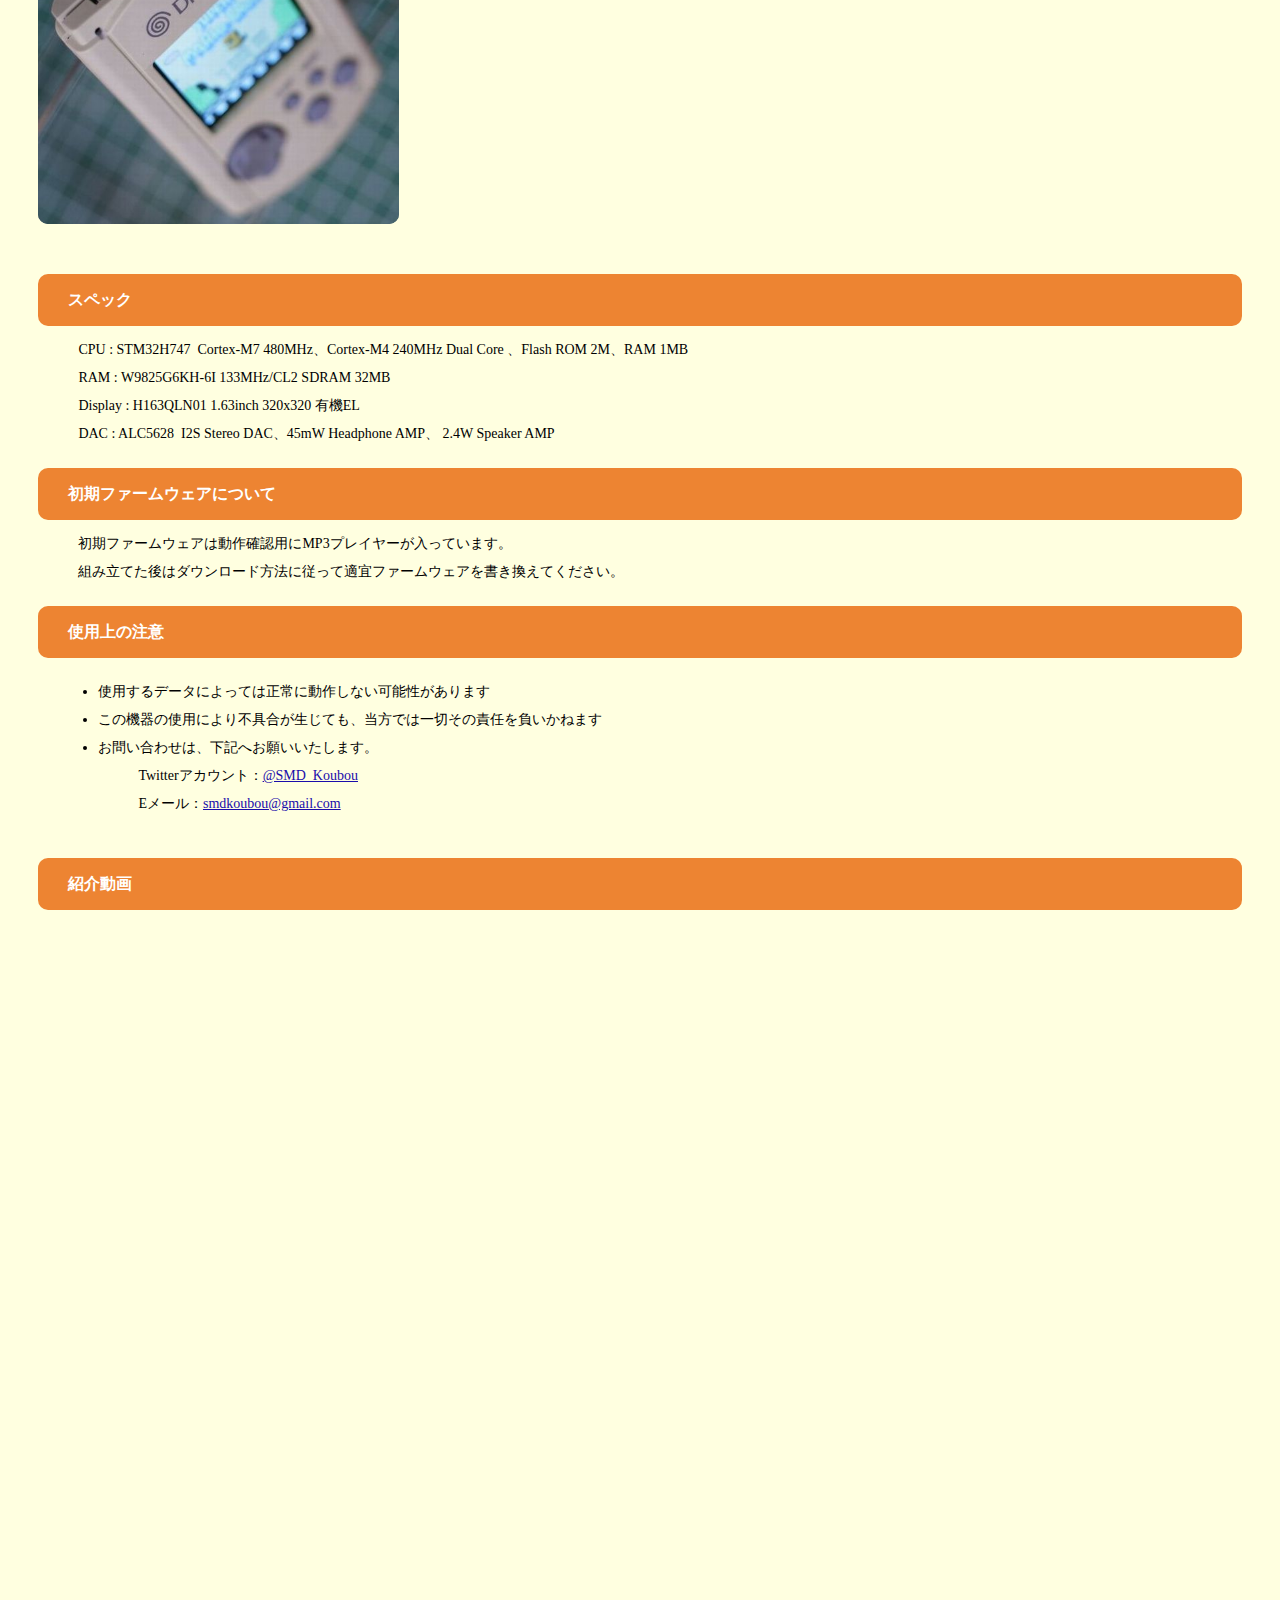
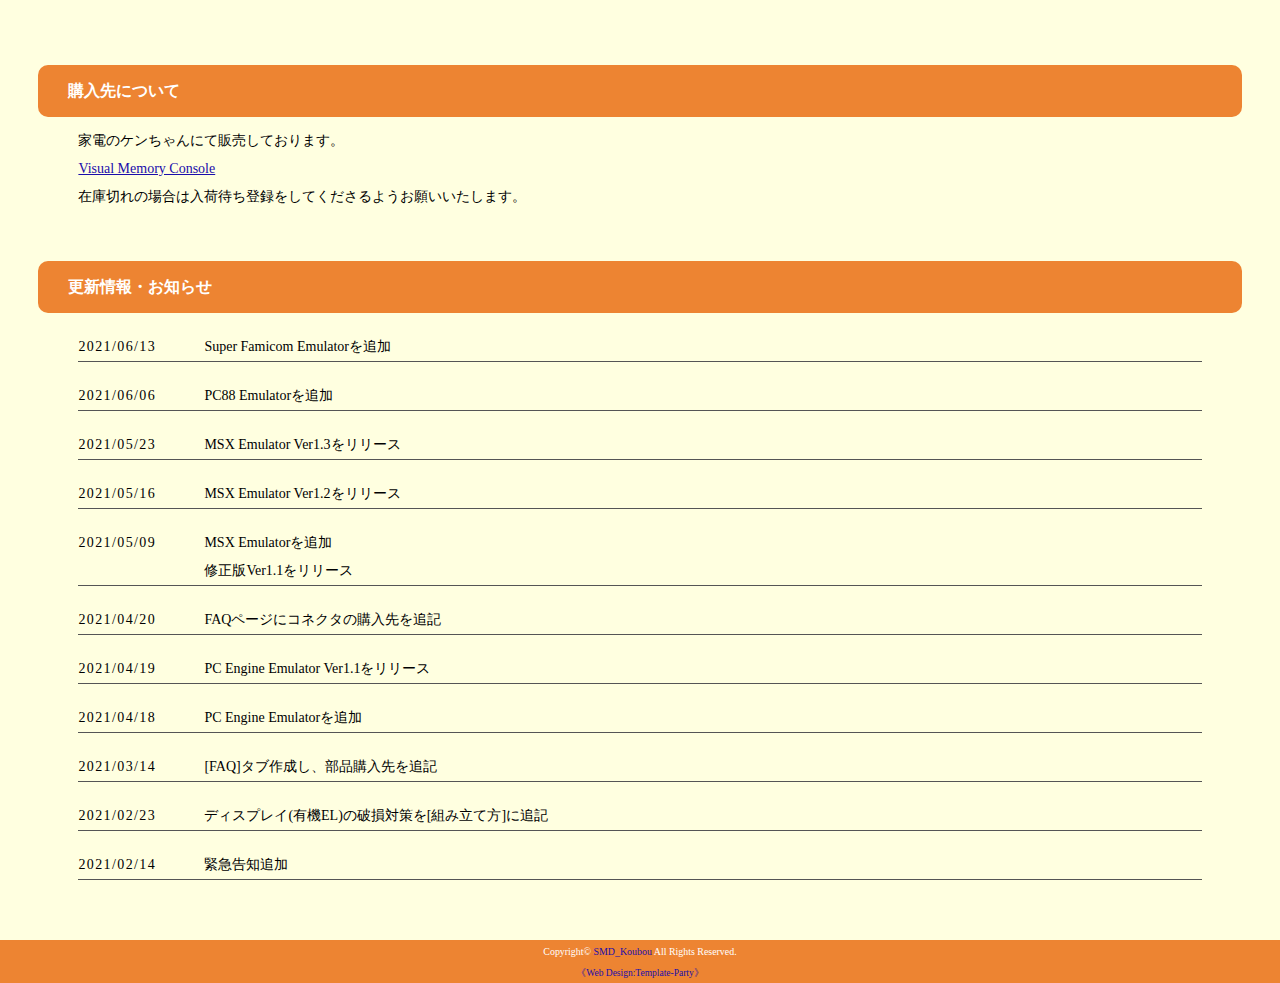
==== commit ec990274: "Super Famicom Emulator追加" ====
--- a/index.html
+++ b/index.html
@@ -117,6 +117,10 @@
           <section id="new">
             <h3>更新情報・お知らせ</h3>
             <dl>
+              <dt>2021/06/13</dt>
+              <dd>Super Famicom Emulatorを追加</dd>
+            </dl>
+            <dl>
               <dt>2021/06/06</dt>
               <dd>PC88 Emulatorを追加</dd>
             </dl>
--- a/css/style.css
+++ b/css/style.css
@@ -78,7 +78,7 @@
 }
 /*ロゴ画像*/
 header #logo img {
-	width: 250px;		/*画像の幅*/
+	width: 200px;		/*画像の幅*/
 	position: absolute;z-index: 2;
 	left: 1%;		/*左から3%の場所に配置*/
 	top: 8px;		/*上から75pxの場所に配置*/
@@ -88,7 +88,7 @@
 	position: absolute;z-index: 1;
 	right: 3%;		/*右から3%の場所に配置*/
 	top: 0px;		/*上から-30pxの場所に配置。基準の場所から上に移動する事になります。*/
-	width: 250px;	/*画像の幅*/
+	width: 200px;	/*画像の幅*/
 }
 
 /*コンテンツ（メインメニューとmainとsubを囲むブロック）
@@ -385,7 +385,7 @@
 ---------------------------------------------------------------------------*/
 /*ロゴ画像*/
 header #logo img {
-	width: 250px;	/*画像の幅*/
+	width: 200px;	/*画像の幅*/
 	left: 0px;		/*左から0pxの場所に配置*/
 	top: 80px;		/*上から85pxの場所に配置*/
 }
@@ -483,7 +483,7 @@
 #header-img img {
 	top: 0px;		/*上から0pxの場所に配置。*/
 	right: 10%;		/*右から10%の場所に配置*/
-	width: 120px;	/*画像の幅*/
+	width: 100px;	/*画像の幅*/
 }
 
 /*メインメニュー
@@ -512,13 +512,13 @@
 ---------------------------------------------------------------------------*/
 /*ロゴ画像*/
 header #logo img {
-	width: 150px;	/*画像の幅*/
+	width: 100px;	/*画像の幅*/
 }
 /*ヘッダー右上の画像*/
 #header-img img {
 	right: 10%;		/*右から10%の場所に配置*/
 	top: 10px;		/*上から10pxの場所に配置*/
-	width: 150px;	/*画像の幅*/
+	width: 100px;	/*画像の幅*/
 }
 
 /*mainコンテンツ
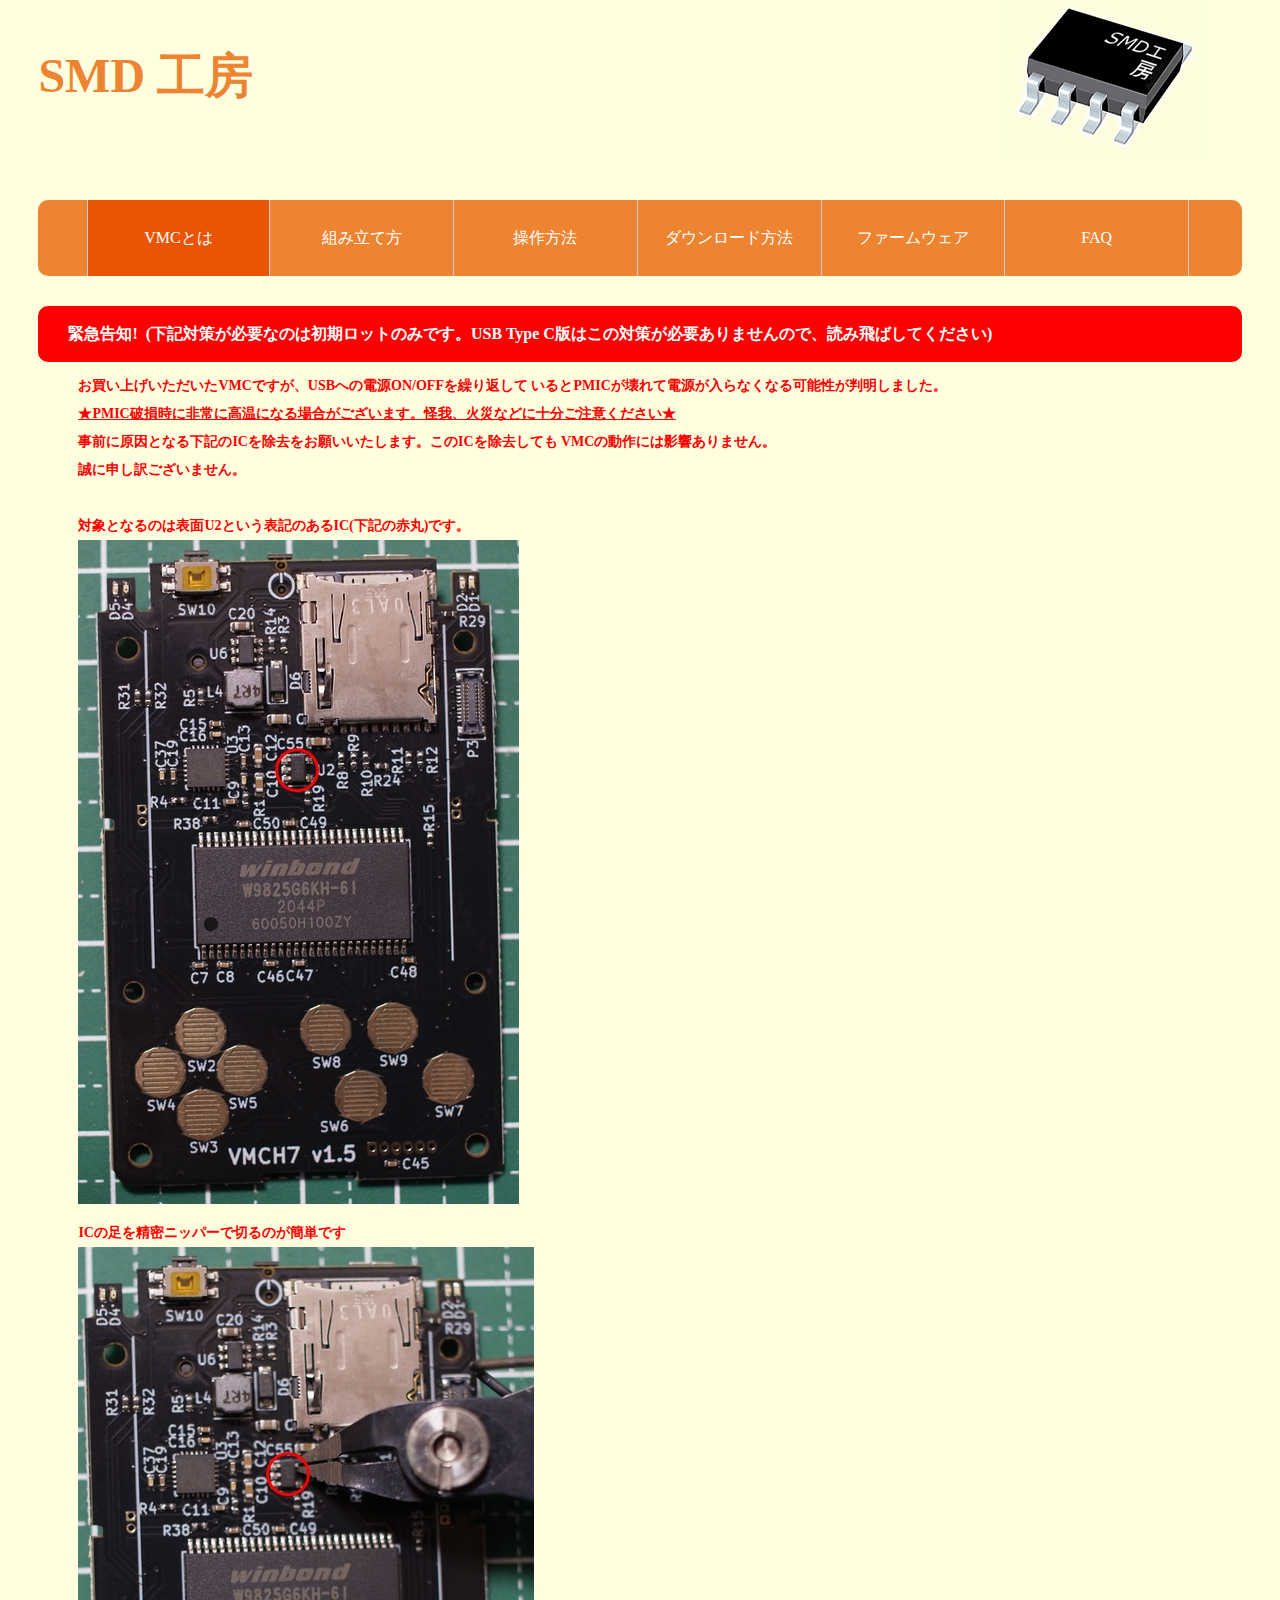
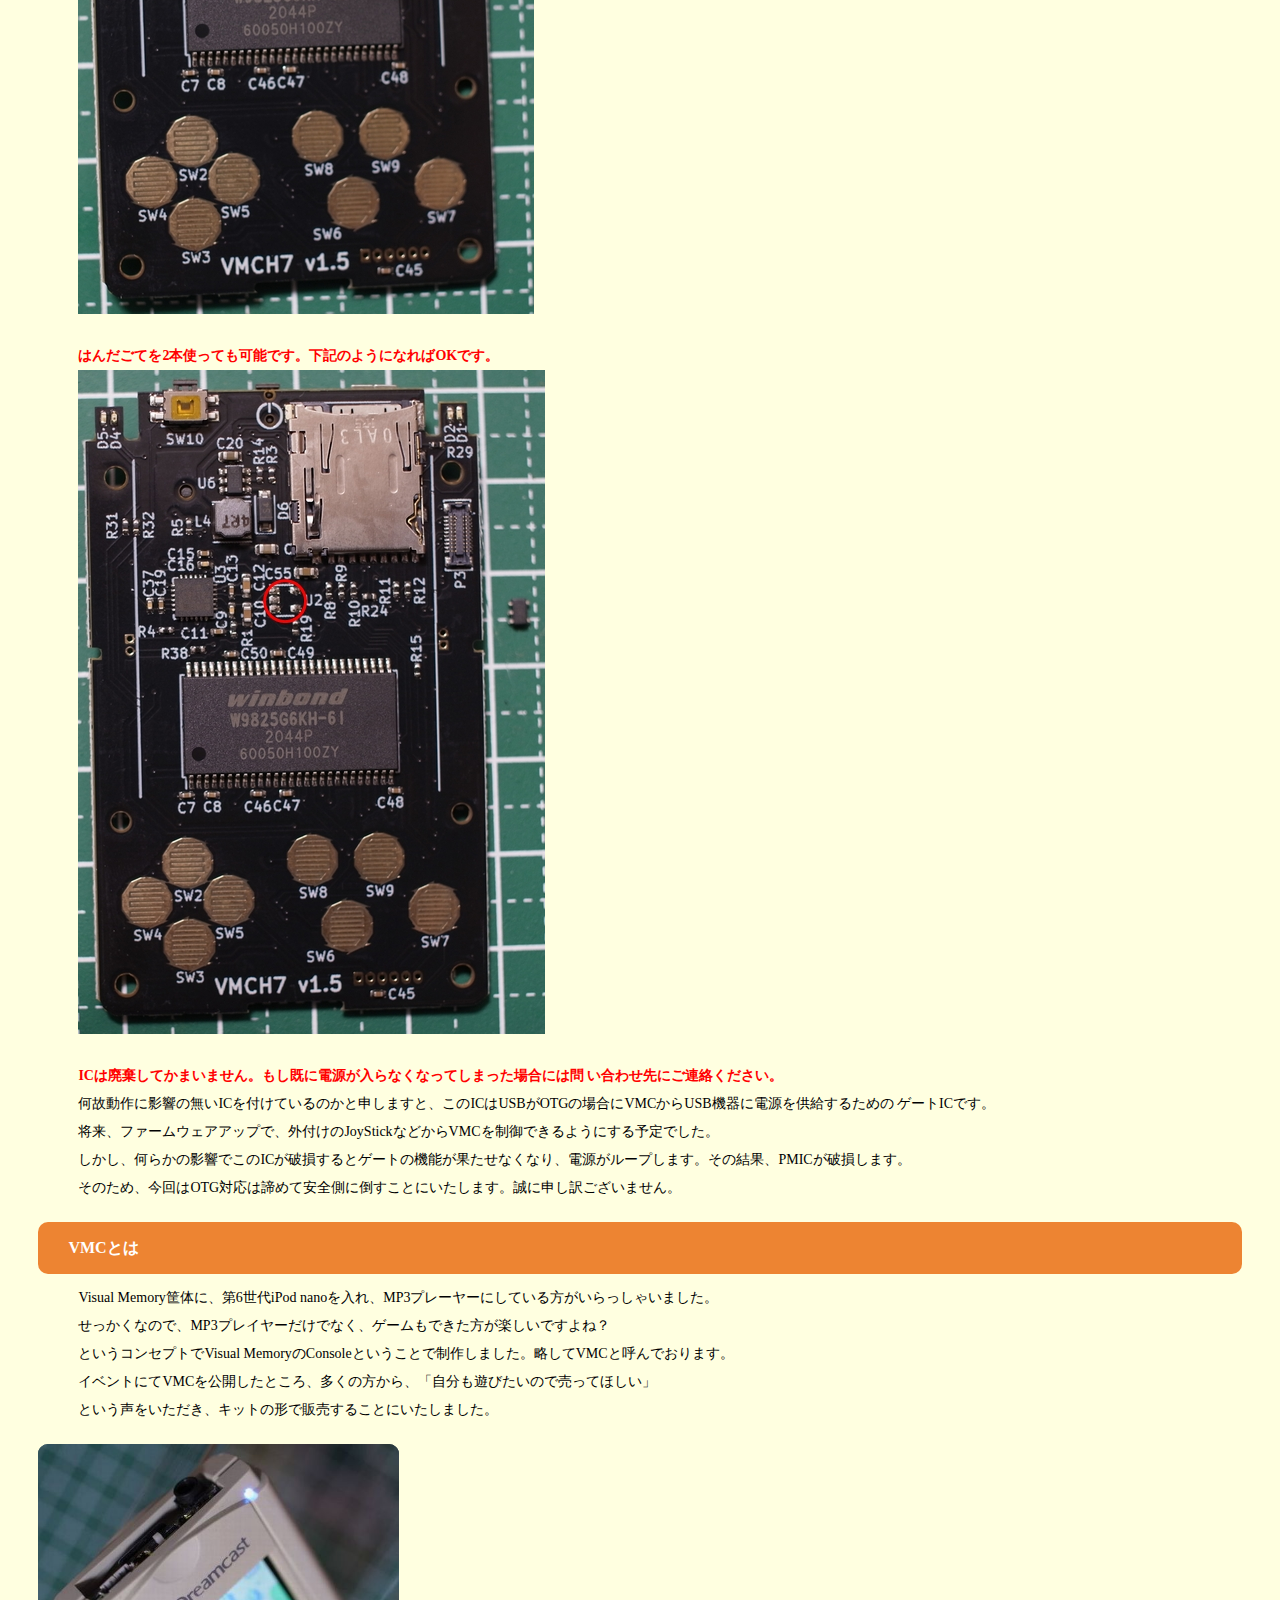
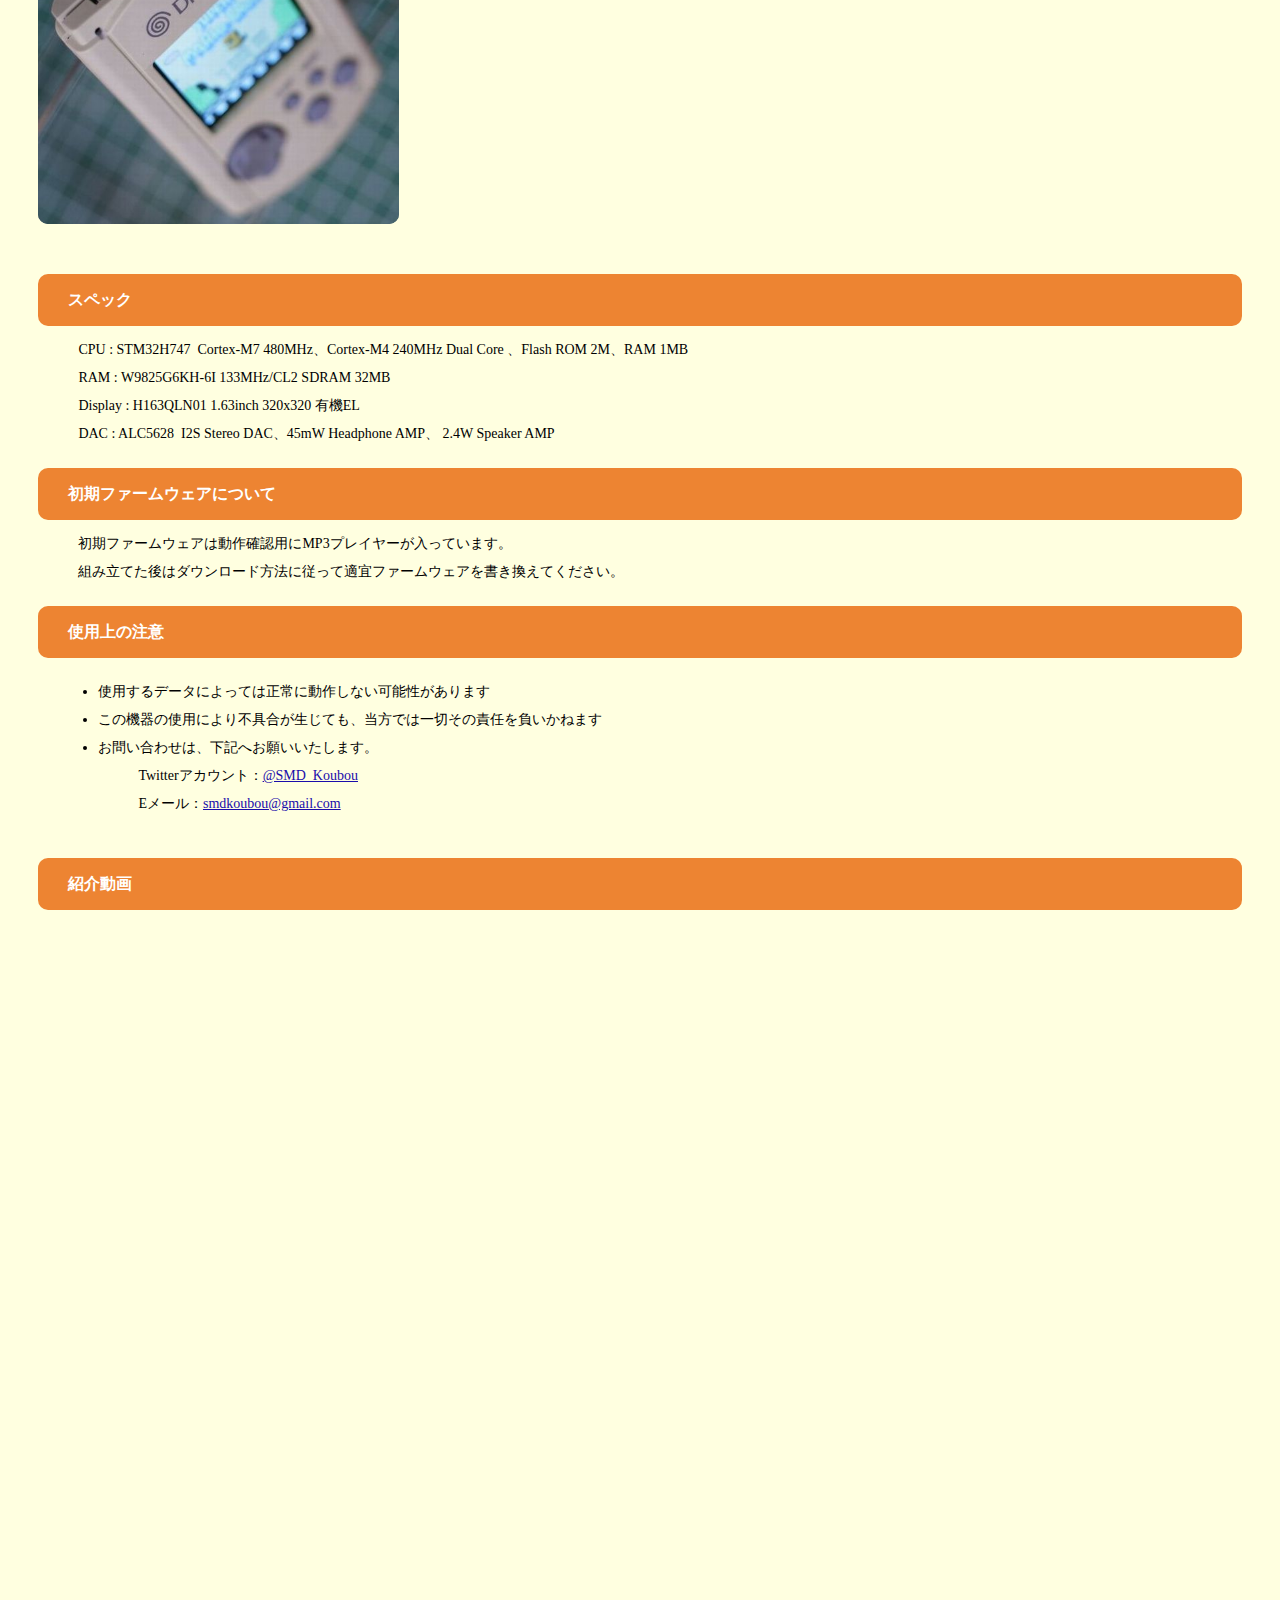
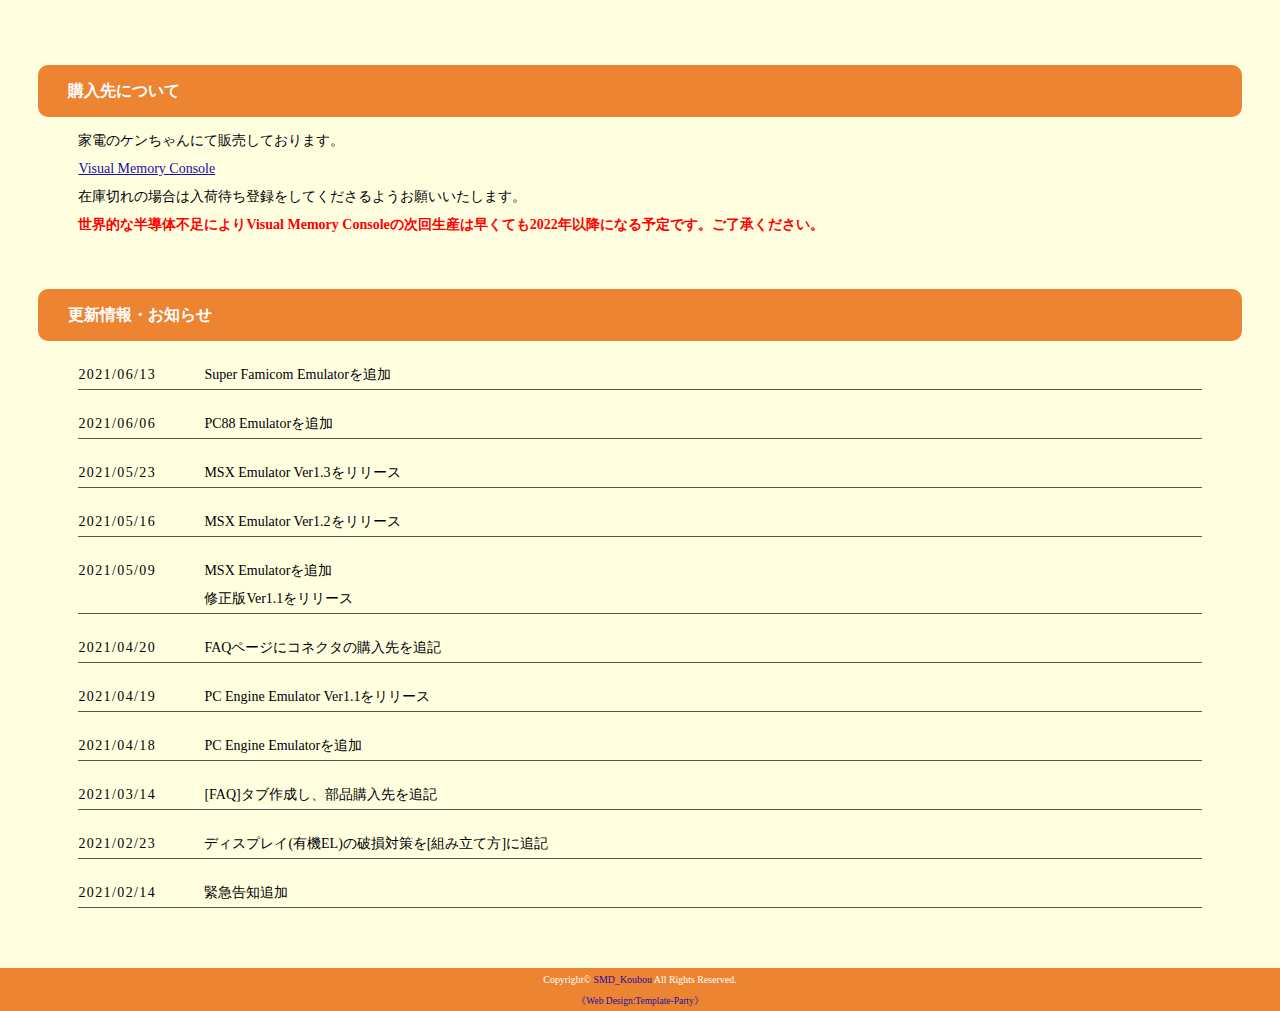
==== commit 4401db94: "購入先の注意書き追加" ====
--- a/index.html
+++ b/index.html
@@ -112,7 +112,9 @@
               <a href="https://www.kadenken.com/view/item/000000001171" target="_blank"
 
                 rel="noopener">Visual Memory Console</a><br>
-              在庫切れの場合は入荷待ち登録をしてくださるようお願いいたします。</p>
+              在庫切れの場合は入荷待ち登録をしてくださるようお願いいたします。<br>
+              <b><span style="color: red;">世界的な半導体不足によりVisual Memory
+                  Consoleの次回生産は早くても2022年以降になる予定です。ご了承ください。</span></b></p>
           </section>
           <section id="new">
             <h3>更新情報・お知らせ</h3>
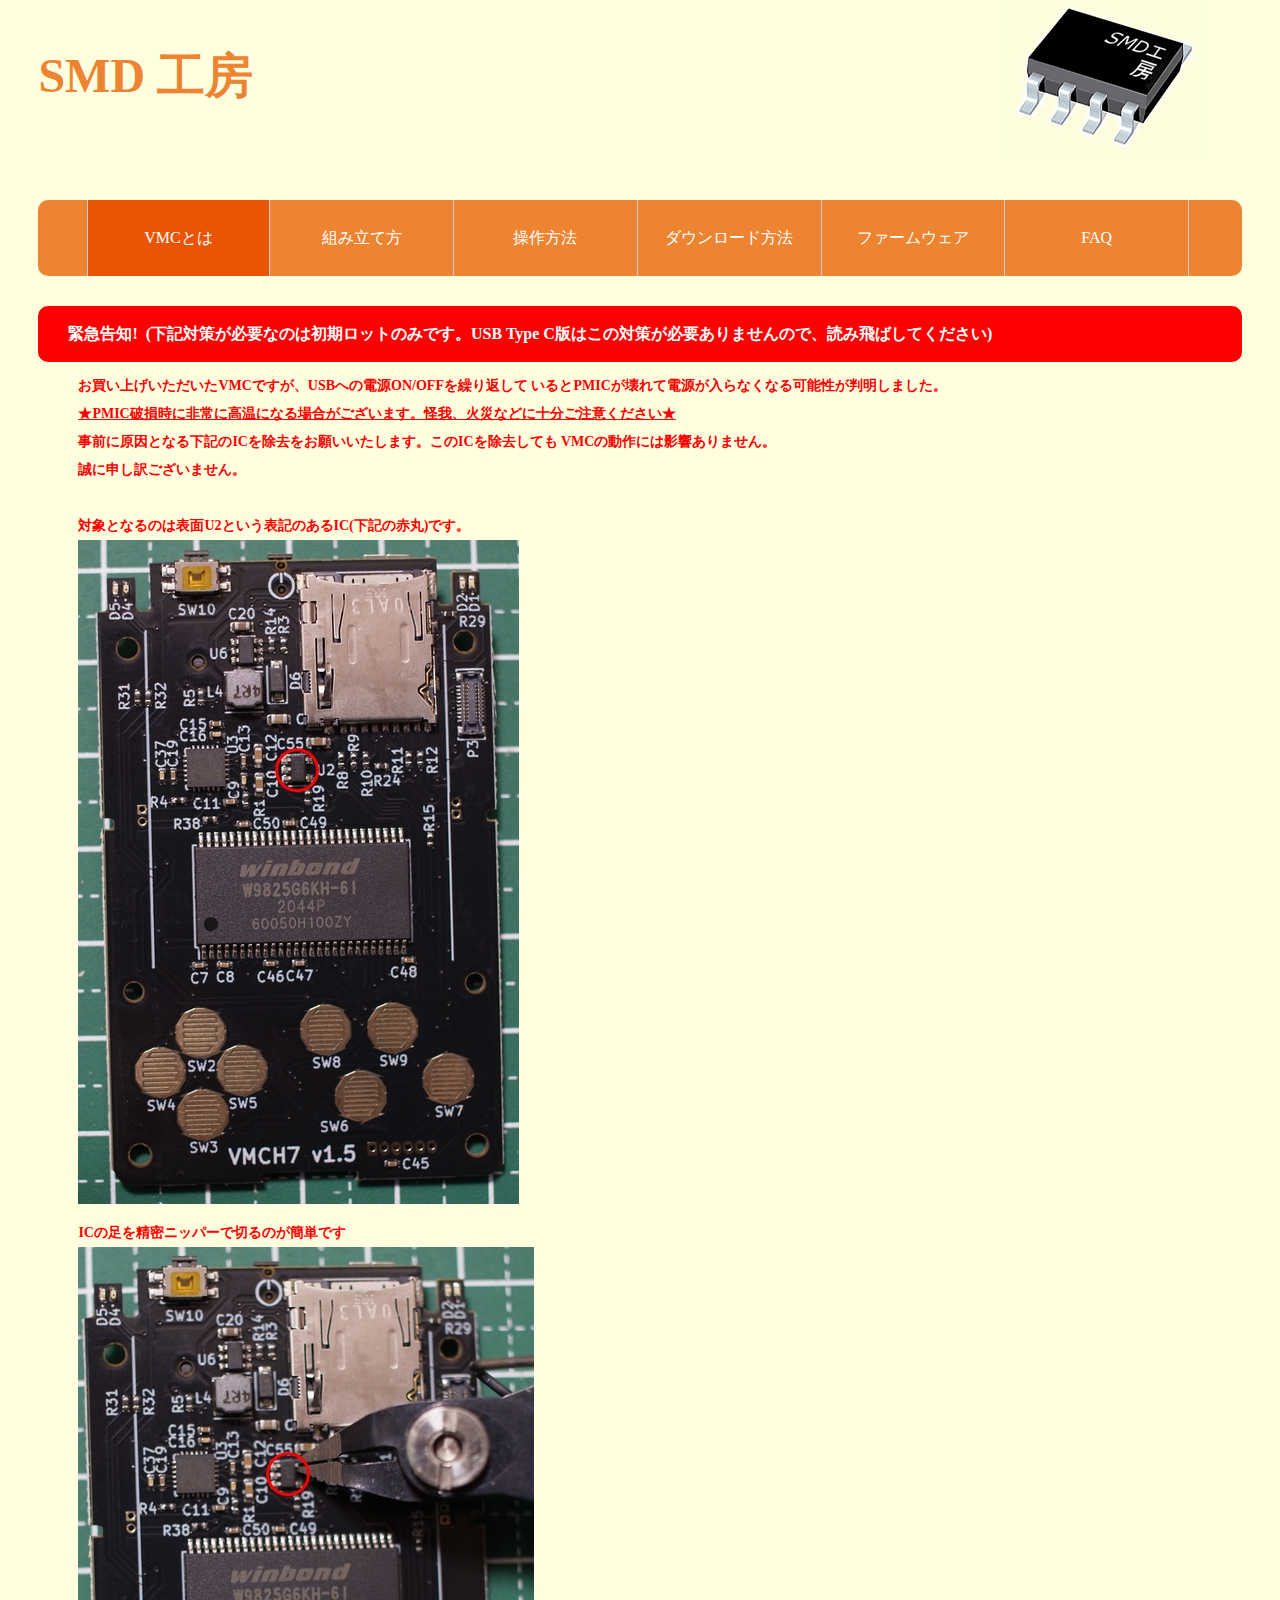
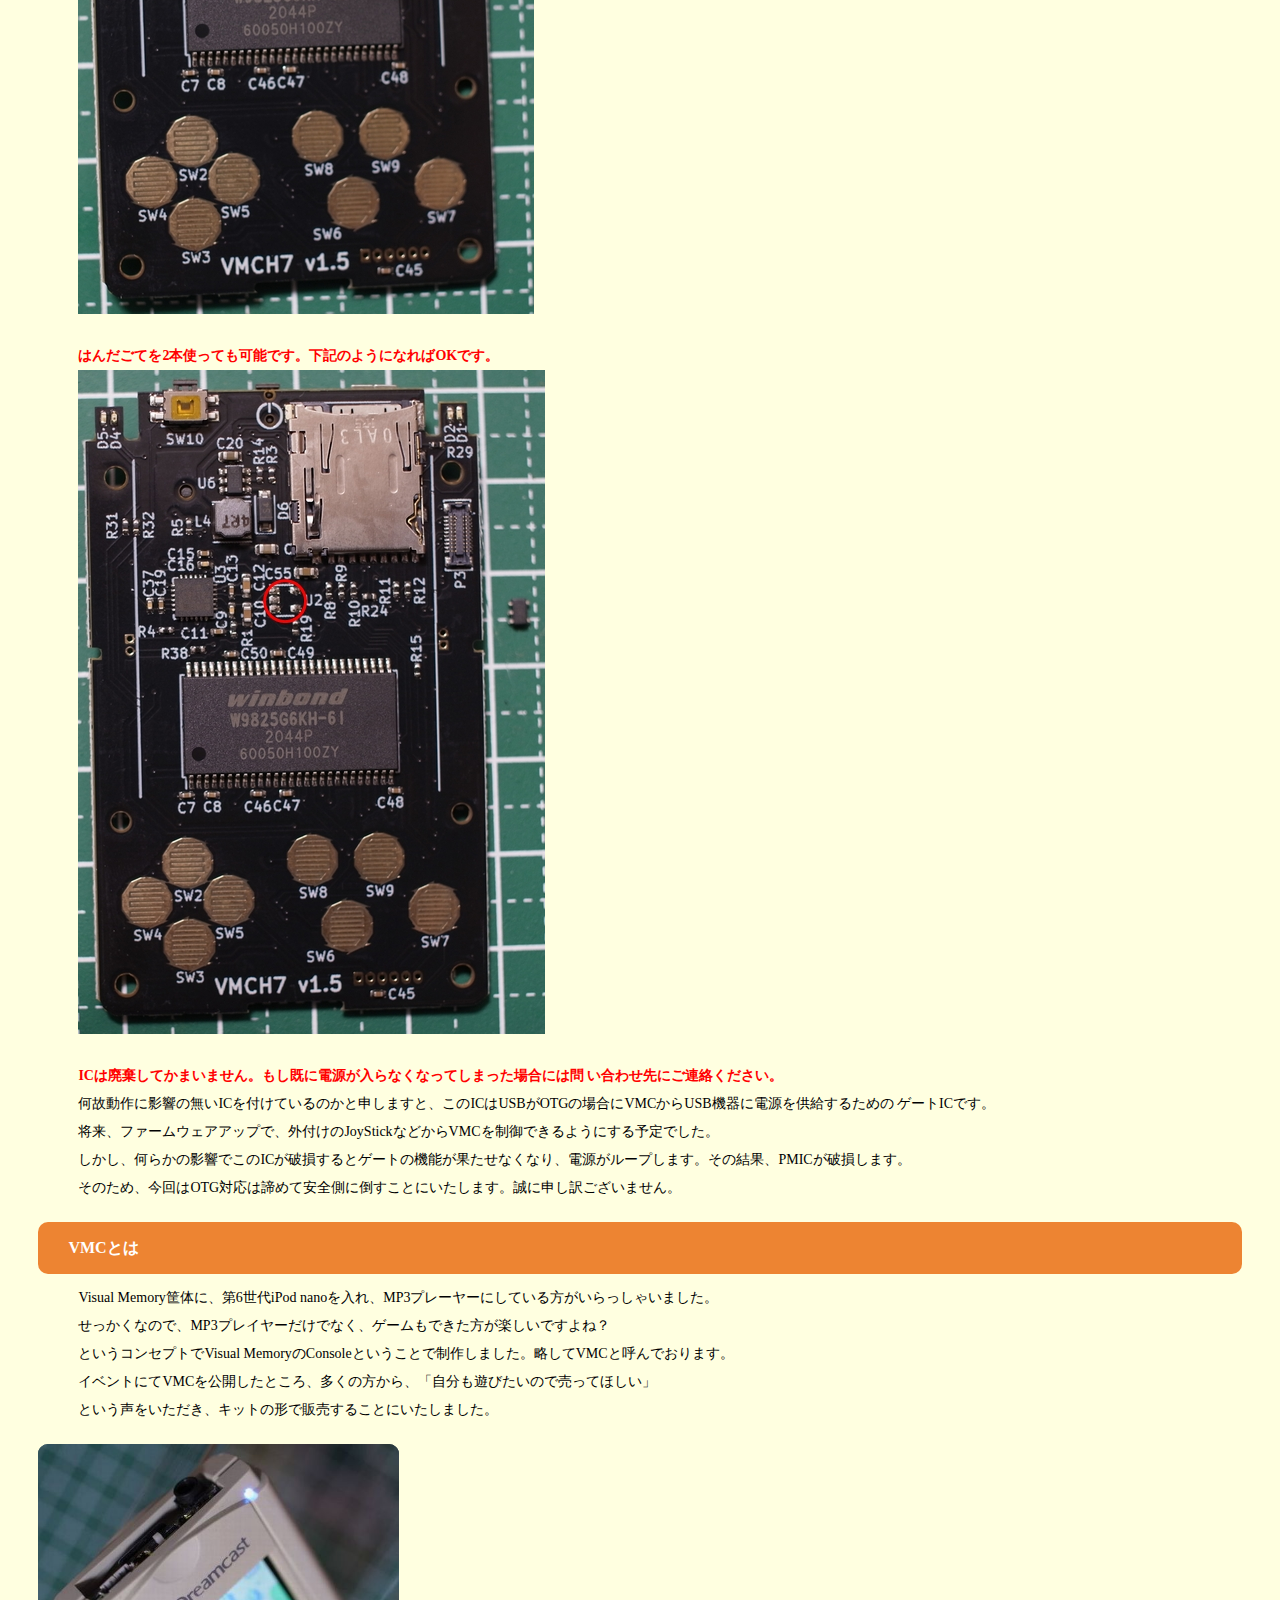
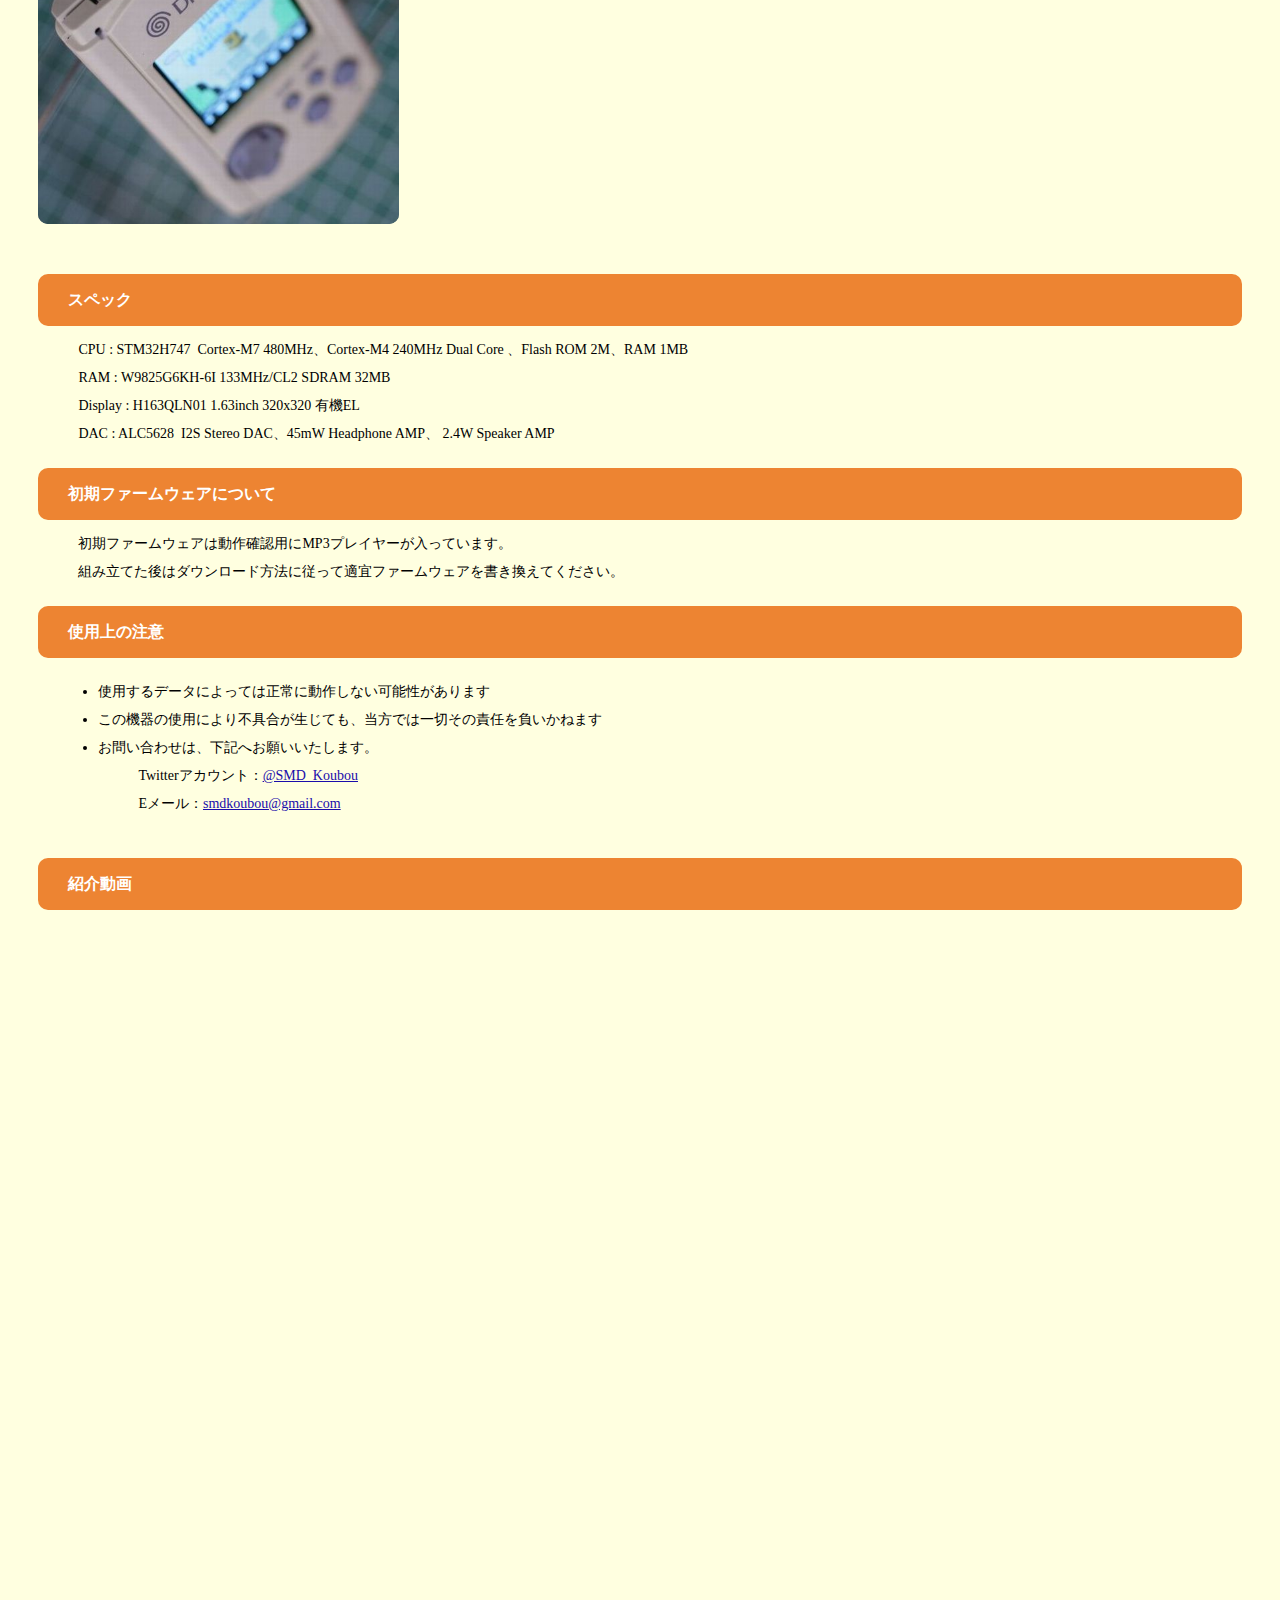
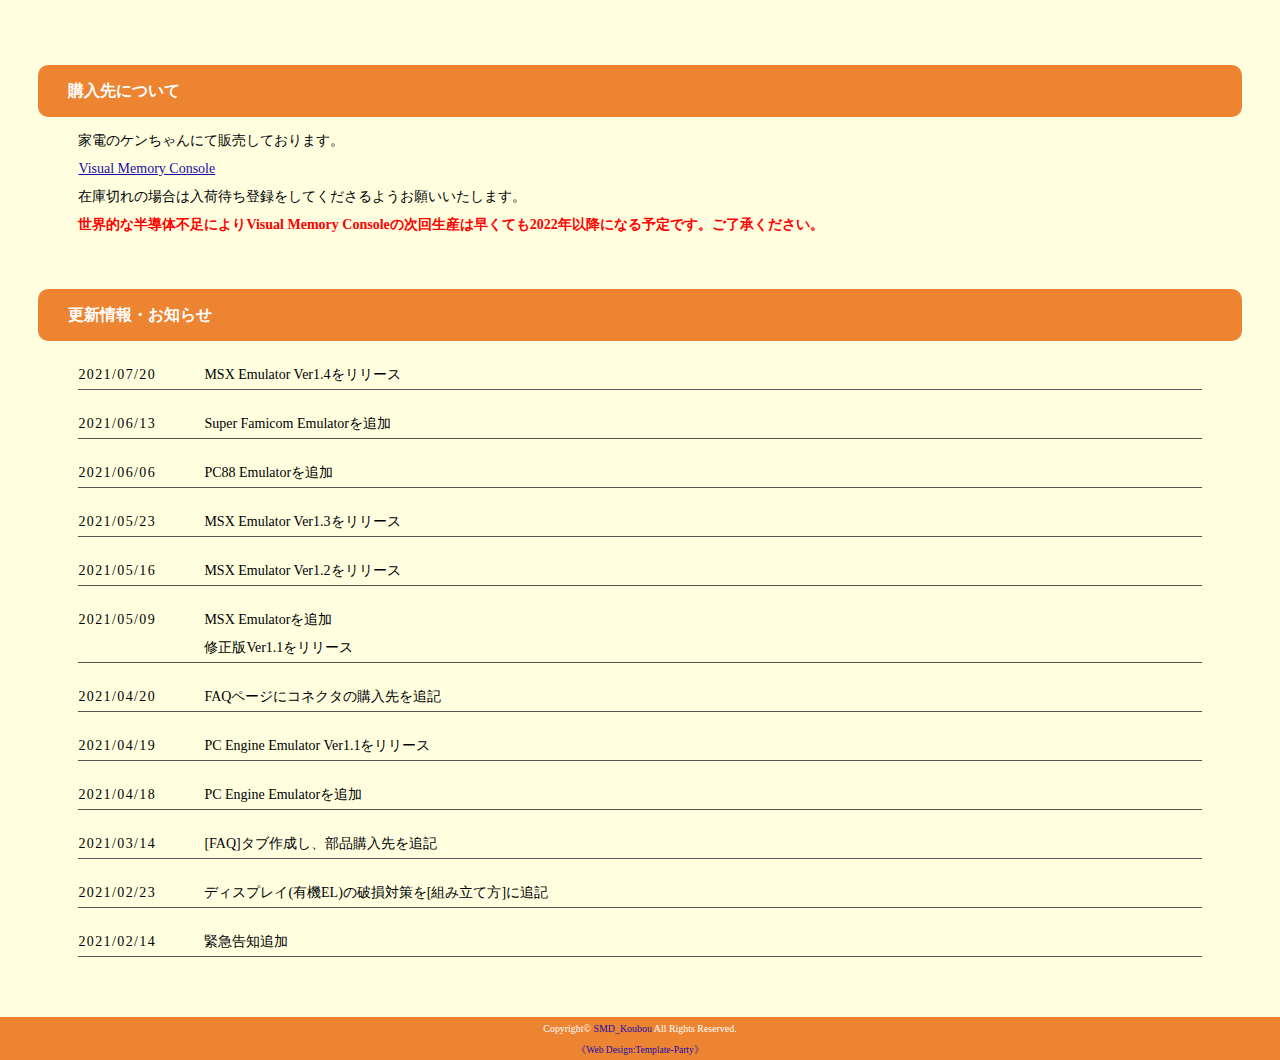
==== commit 9928a77a: "MSX Emulator Ver1.4" ====
--- a/index.html
+++ b/index.html
@@ -119,6 +119,10 @@
           <section id="new">
             <h3>更新情報・お知らせ</h3>
             <dl>
+              <dt>2021/07/20</dt>
+              <dd>MSX Emulator Ver1.4をリリース</dd>
+            </dl>
+            <dl>
               <dt>2021/06/13</dt>
               <dd>Super Famicom Emulatorを追加</dd>
             </dl>
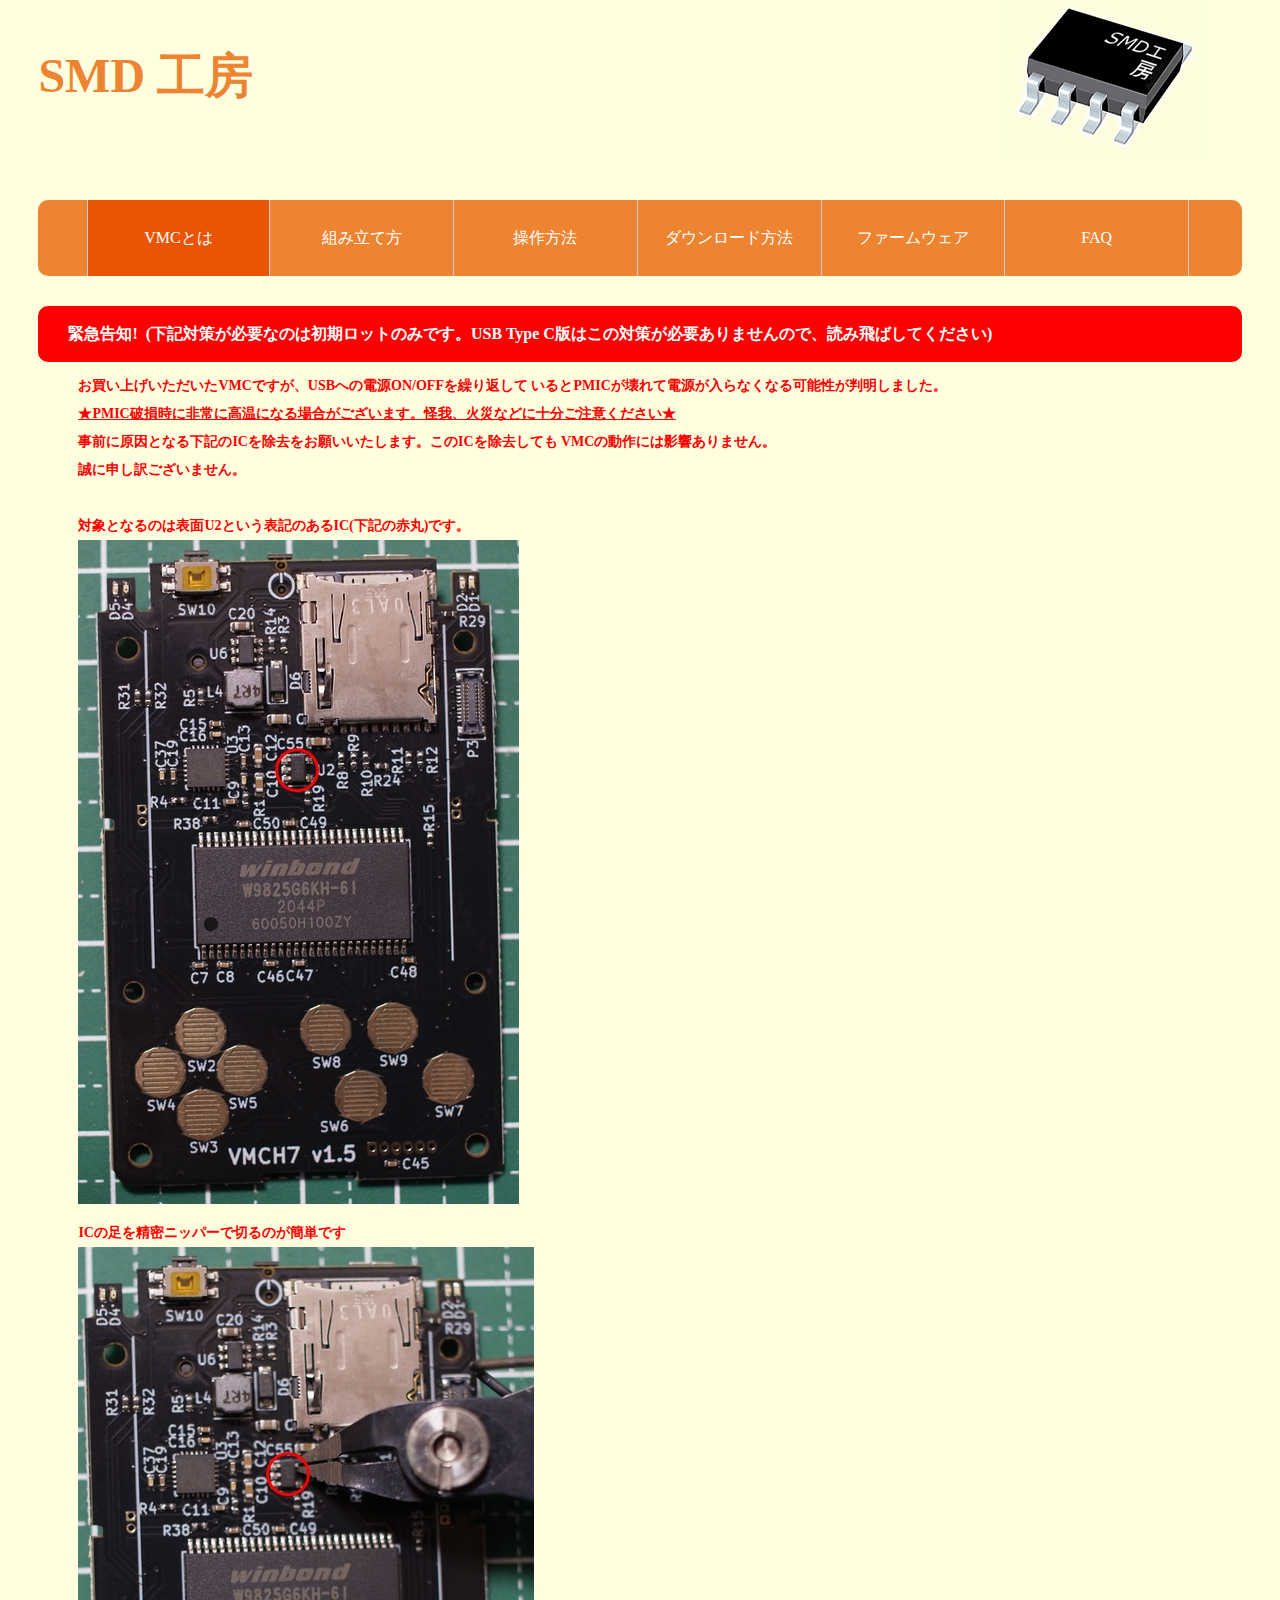
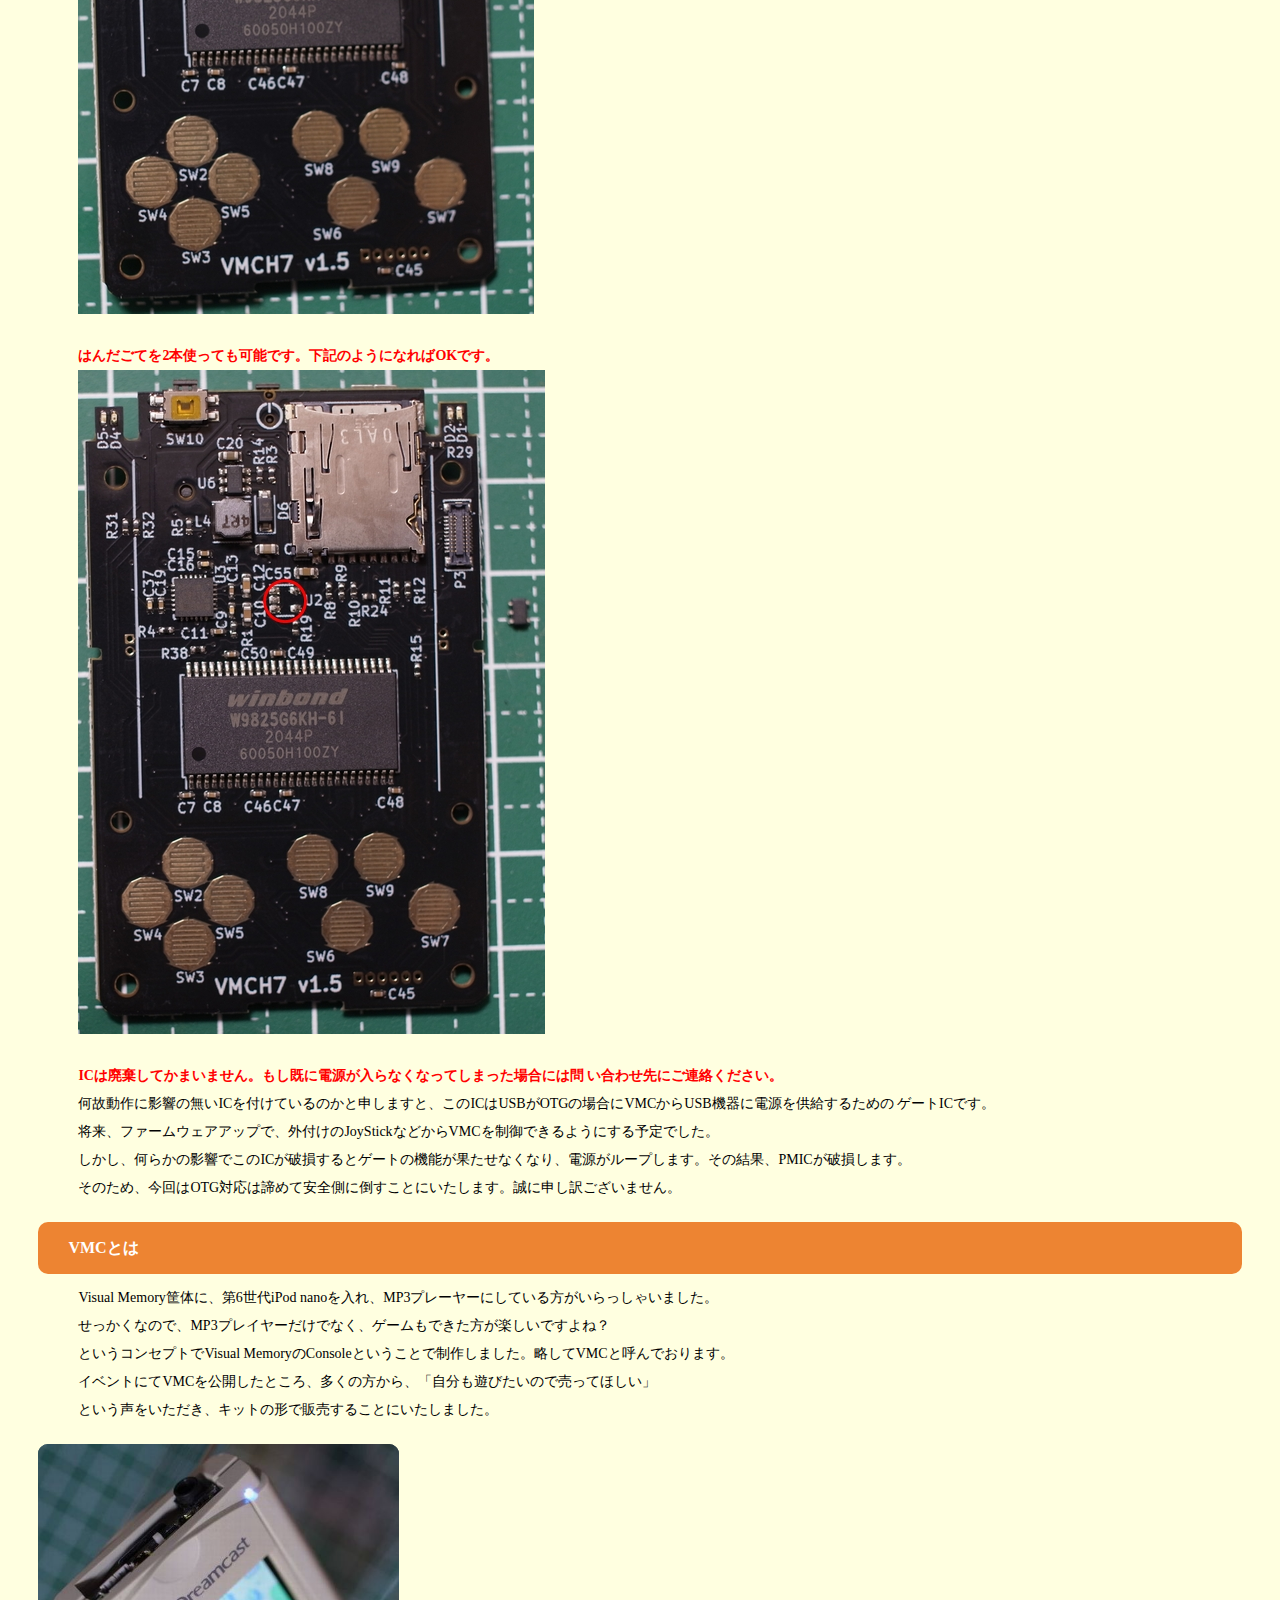
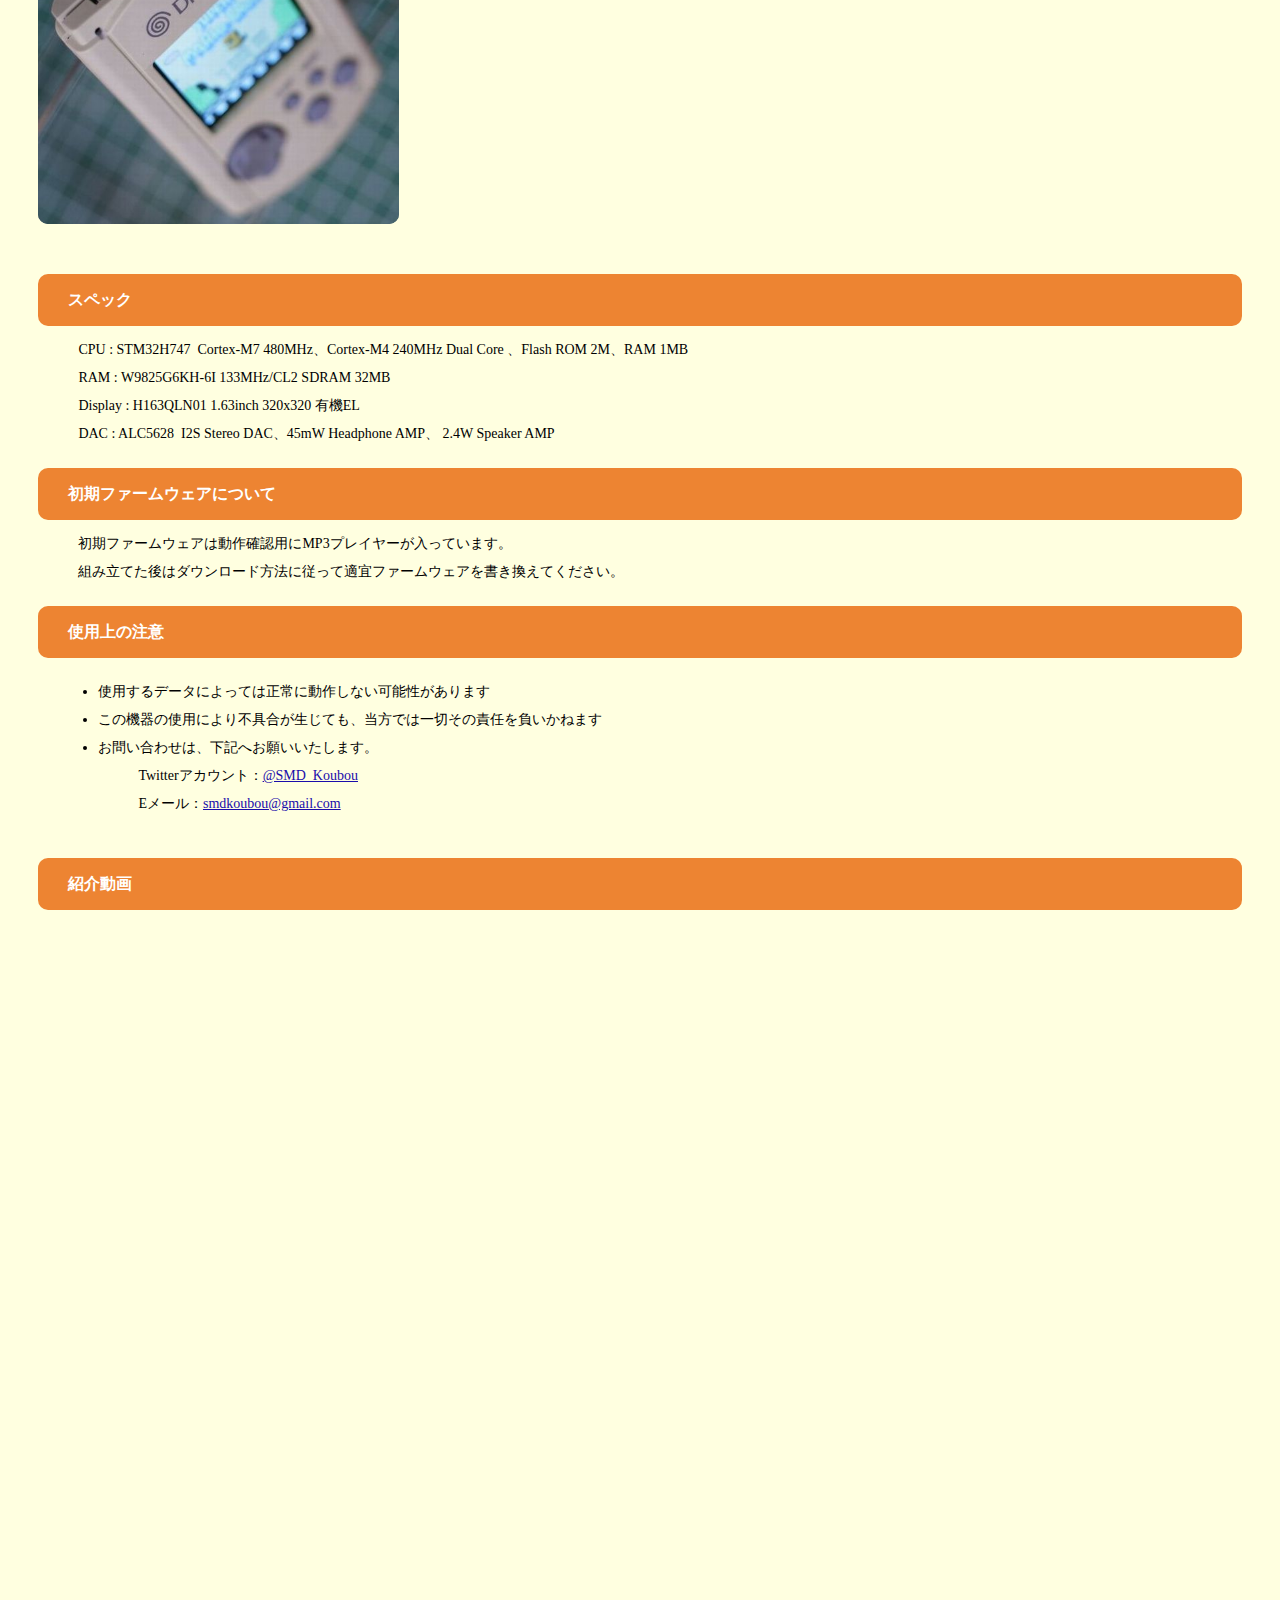
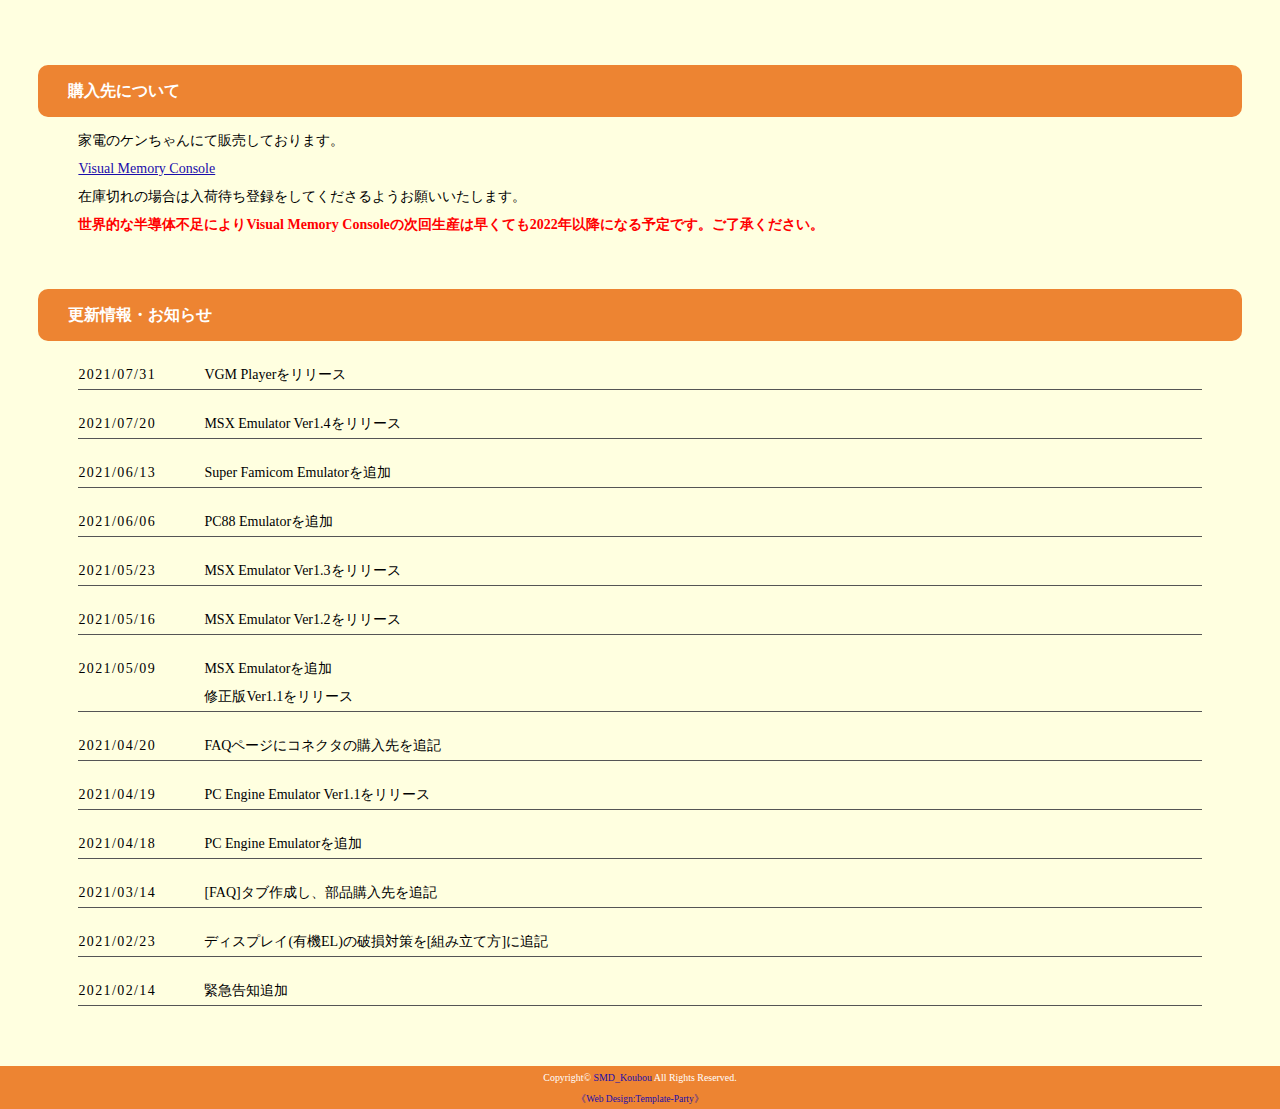
==== commit c76e4de3: "VGM Playerを追加" ====
--- a/index.html
+++ b/index.html
@@ -119,6 +119,10 @@
           <section id="new">
             <h3>更新情報・お知らせ</h3>
             <dl>
+              <dt>2021/07/31</dt>
+              <dd>VGM Playerをリリース</dd>
+            </dl>
+            <dl>
               <dt>2021/07/20</dt>
               <dd>MSX Emulator Ver1.4をリリース</dd>
             </dl>
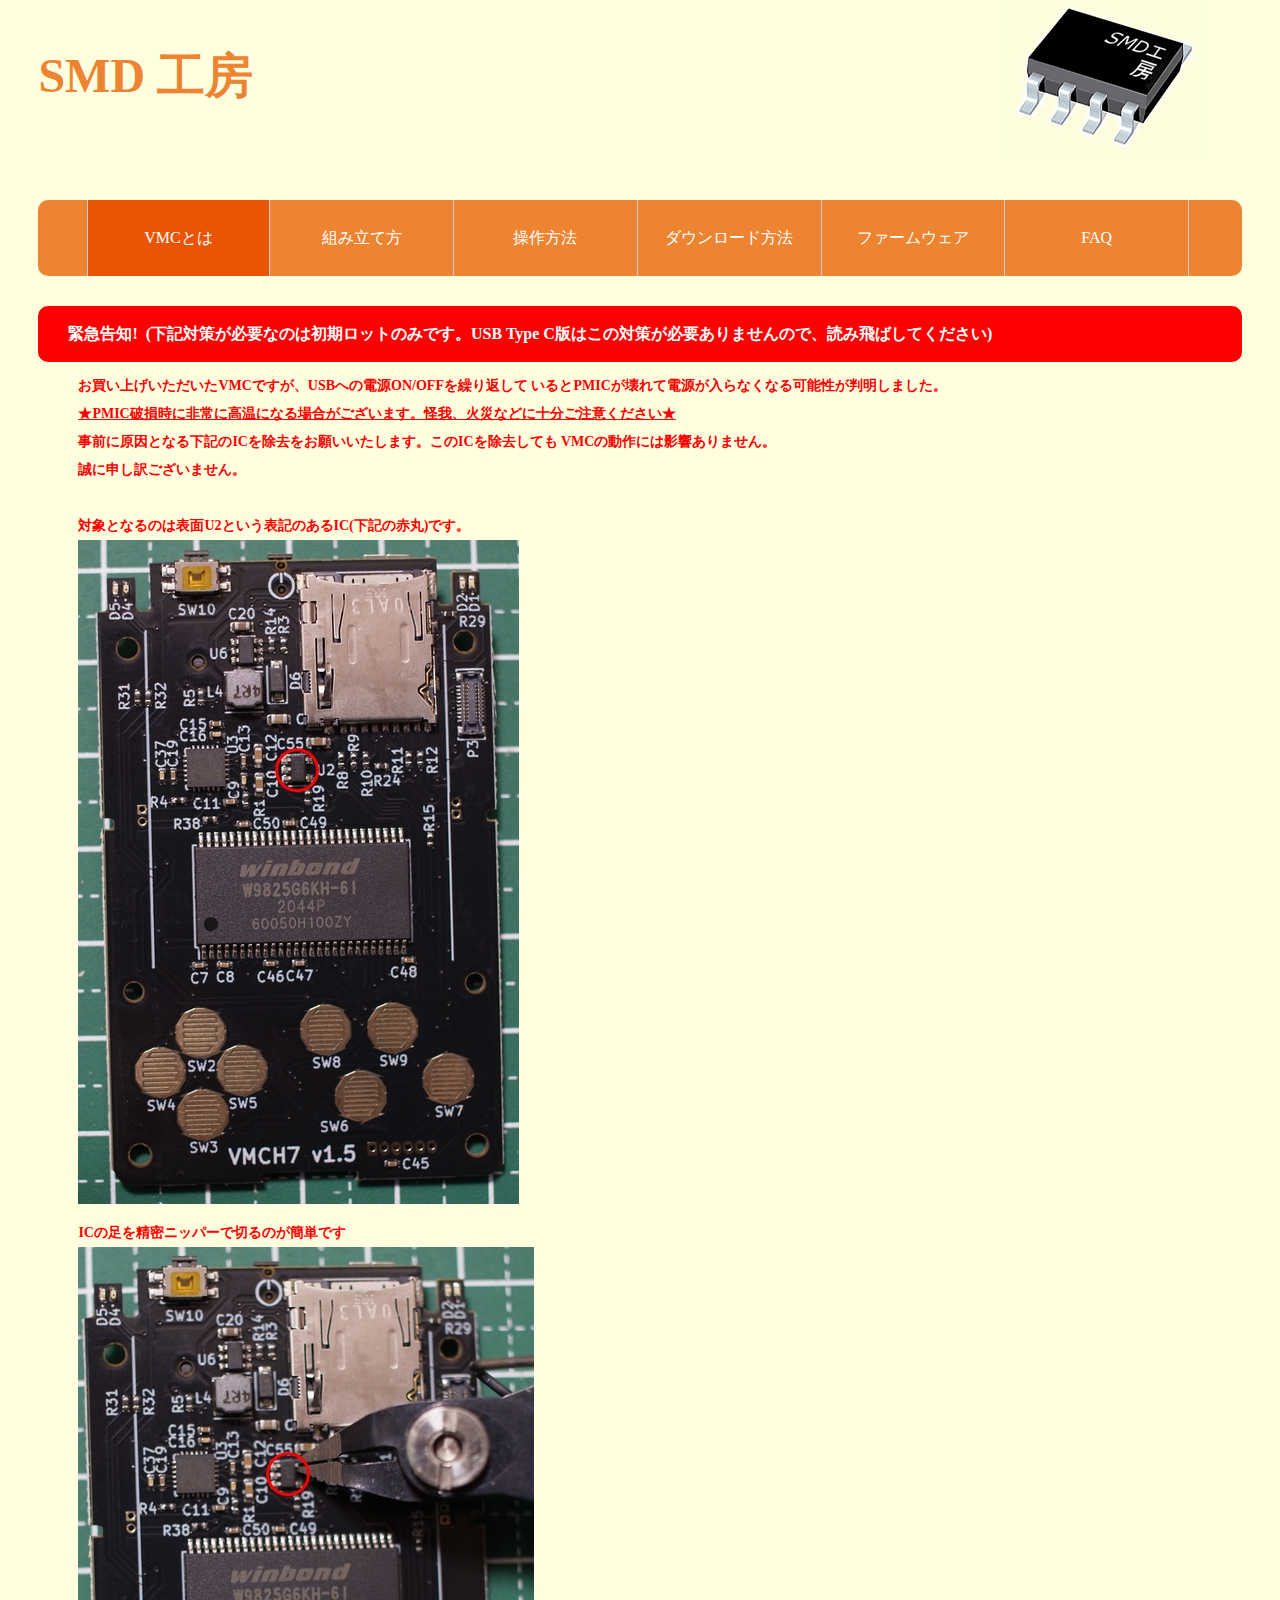
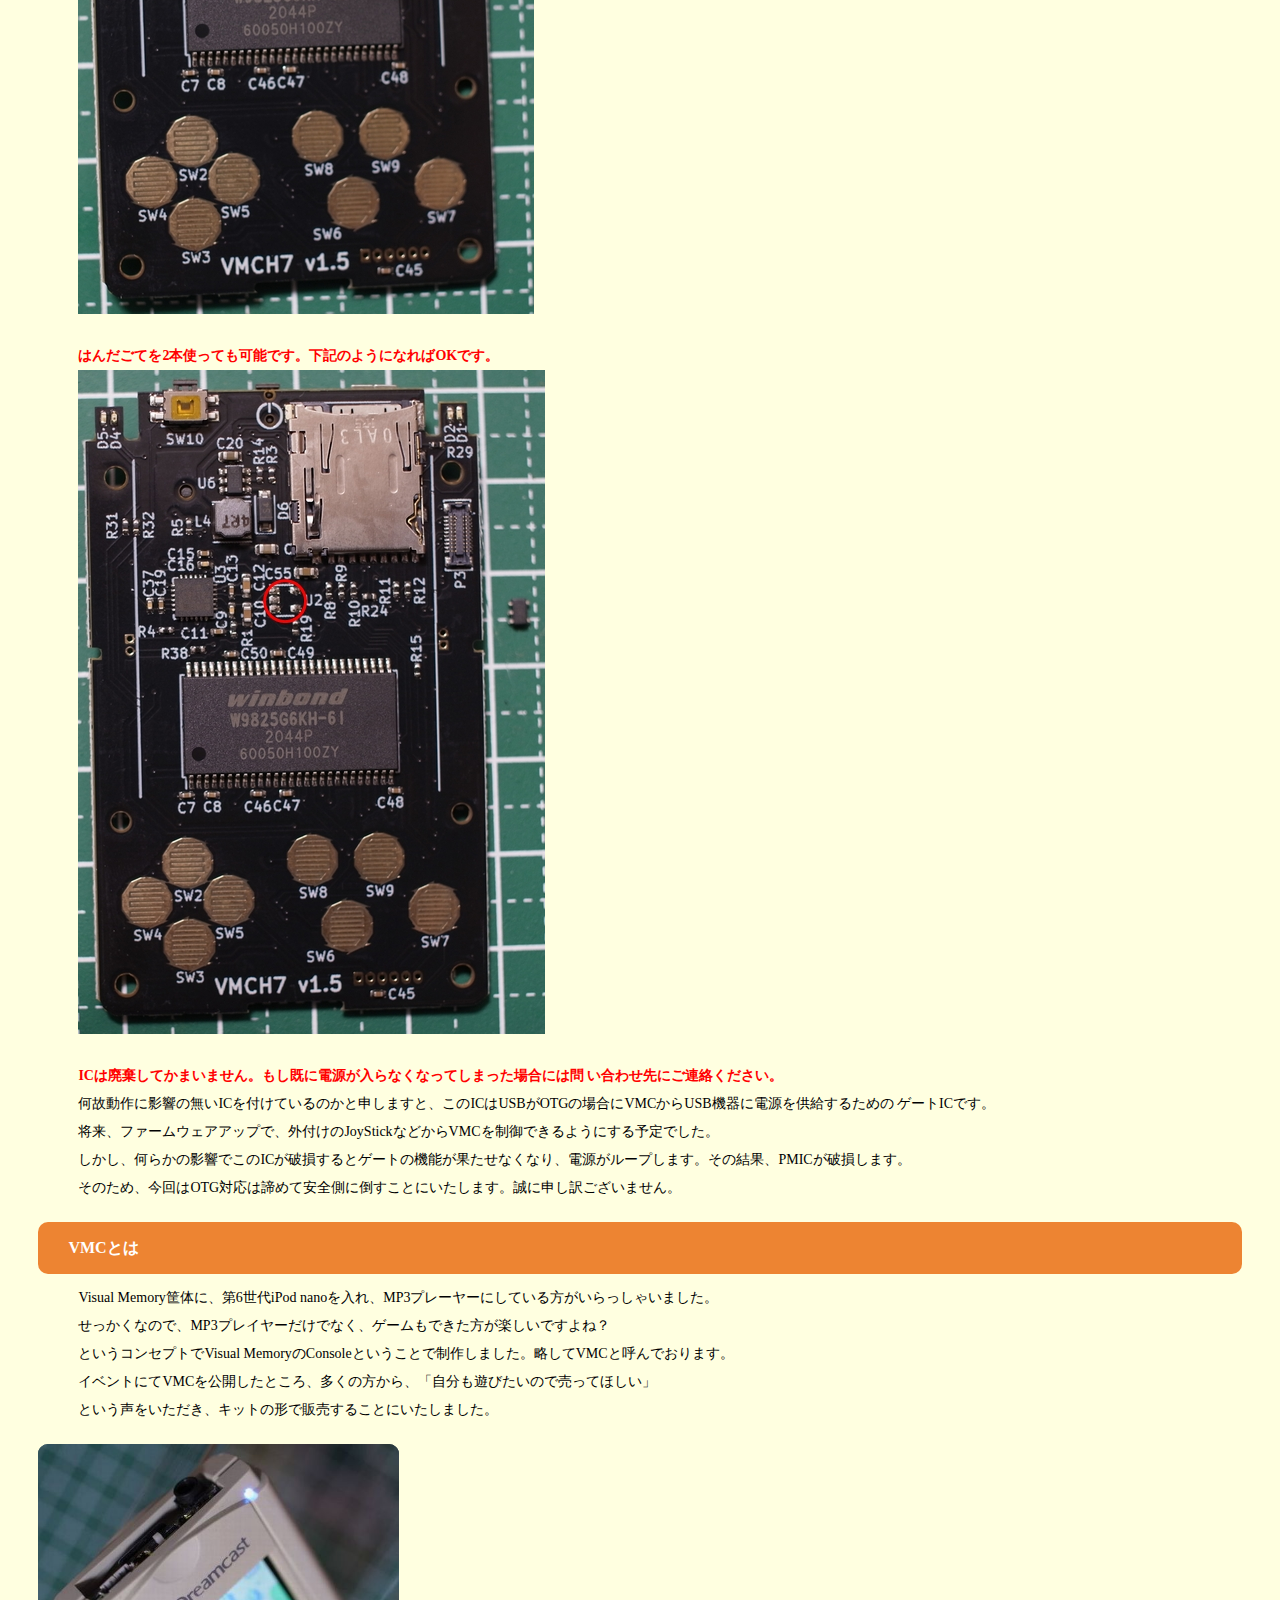
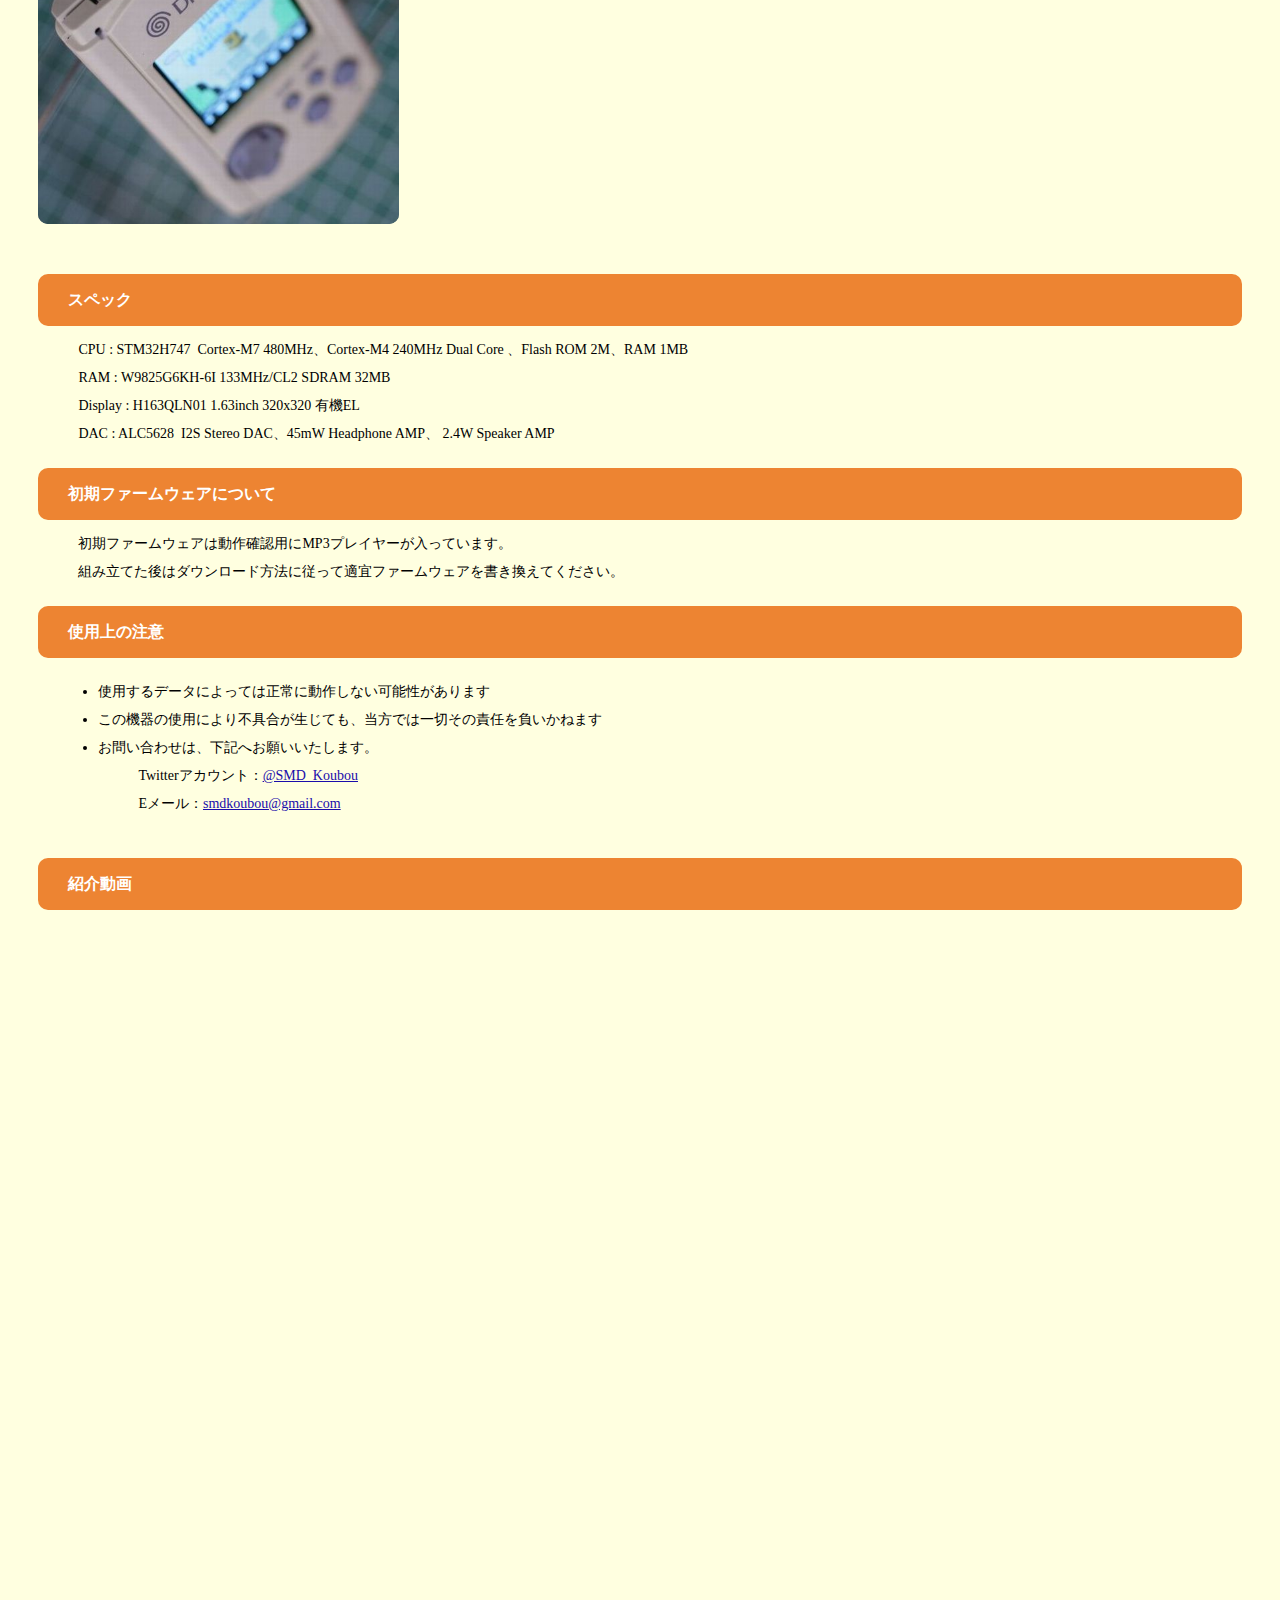
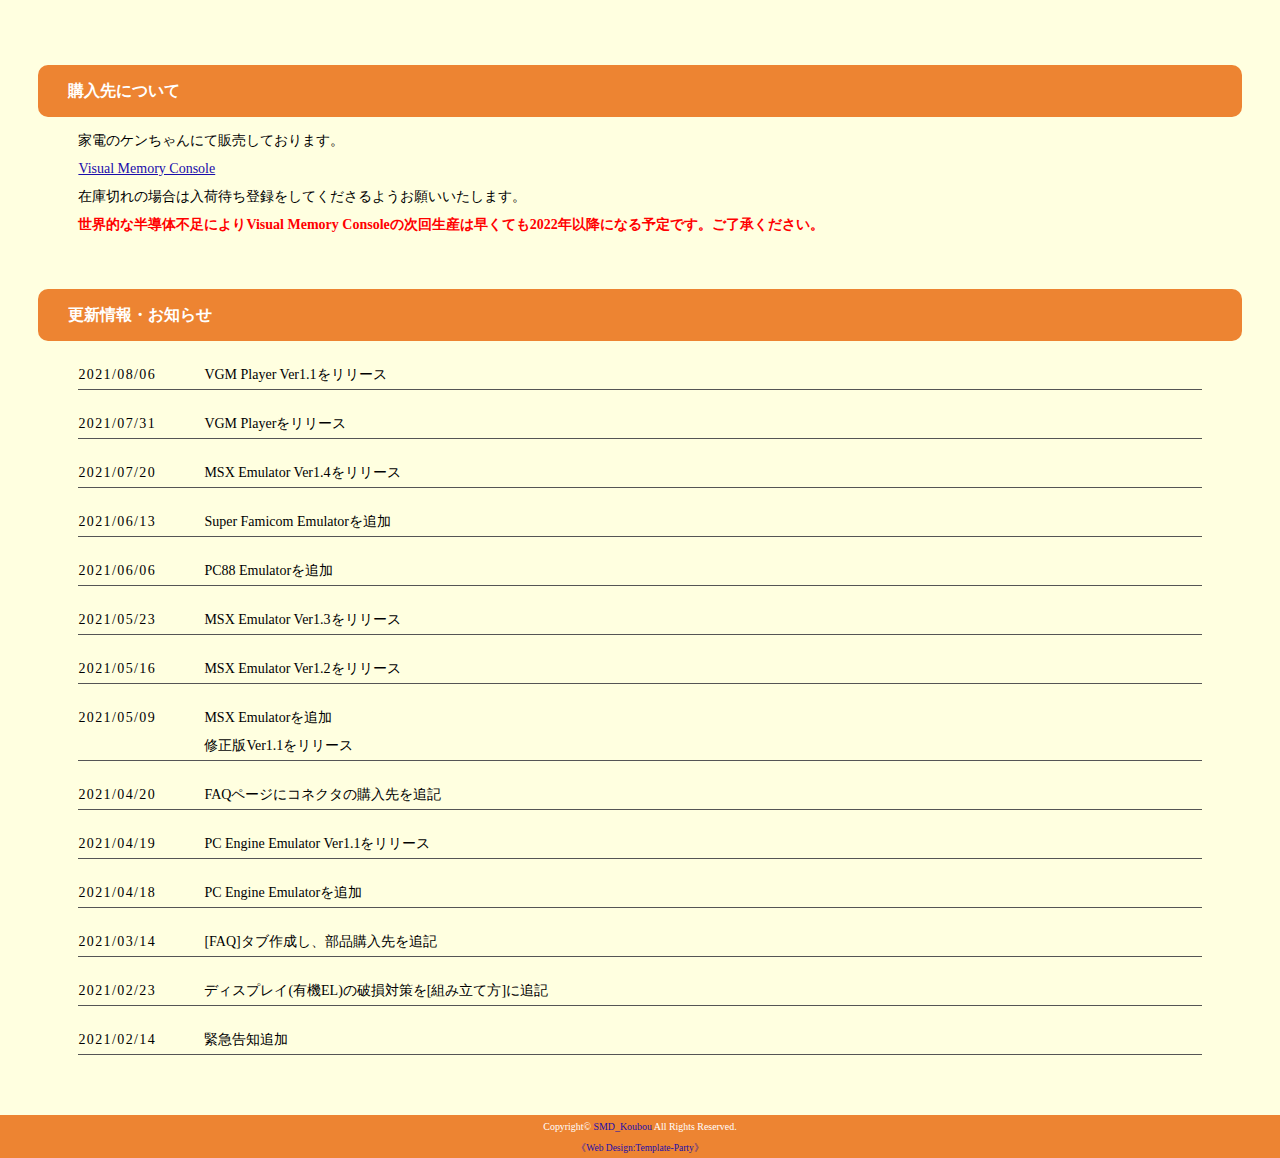
==== commit 365f1c35: "VGM Player Ver1.1" ====
--- a/index.html
+++ b/index.html
@@ -119,6 +119,10 @@
           <section id="new">
             <h3>更新情報・お知らせ</h3>
             <dl>
+              <dt>2021/08/06</dt>
+              <dd>VGM Player Ver1.1をリリース</dd>
+            </dl>
+            <dl>
               <dt>2021/07/31</dt>
               <dd>VGM Playerをリリース</dd>
             </dl>
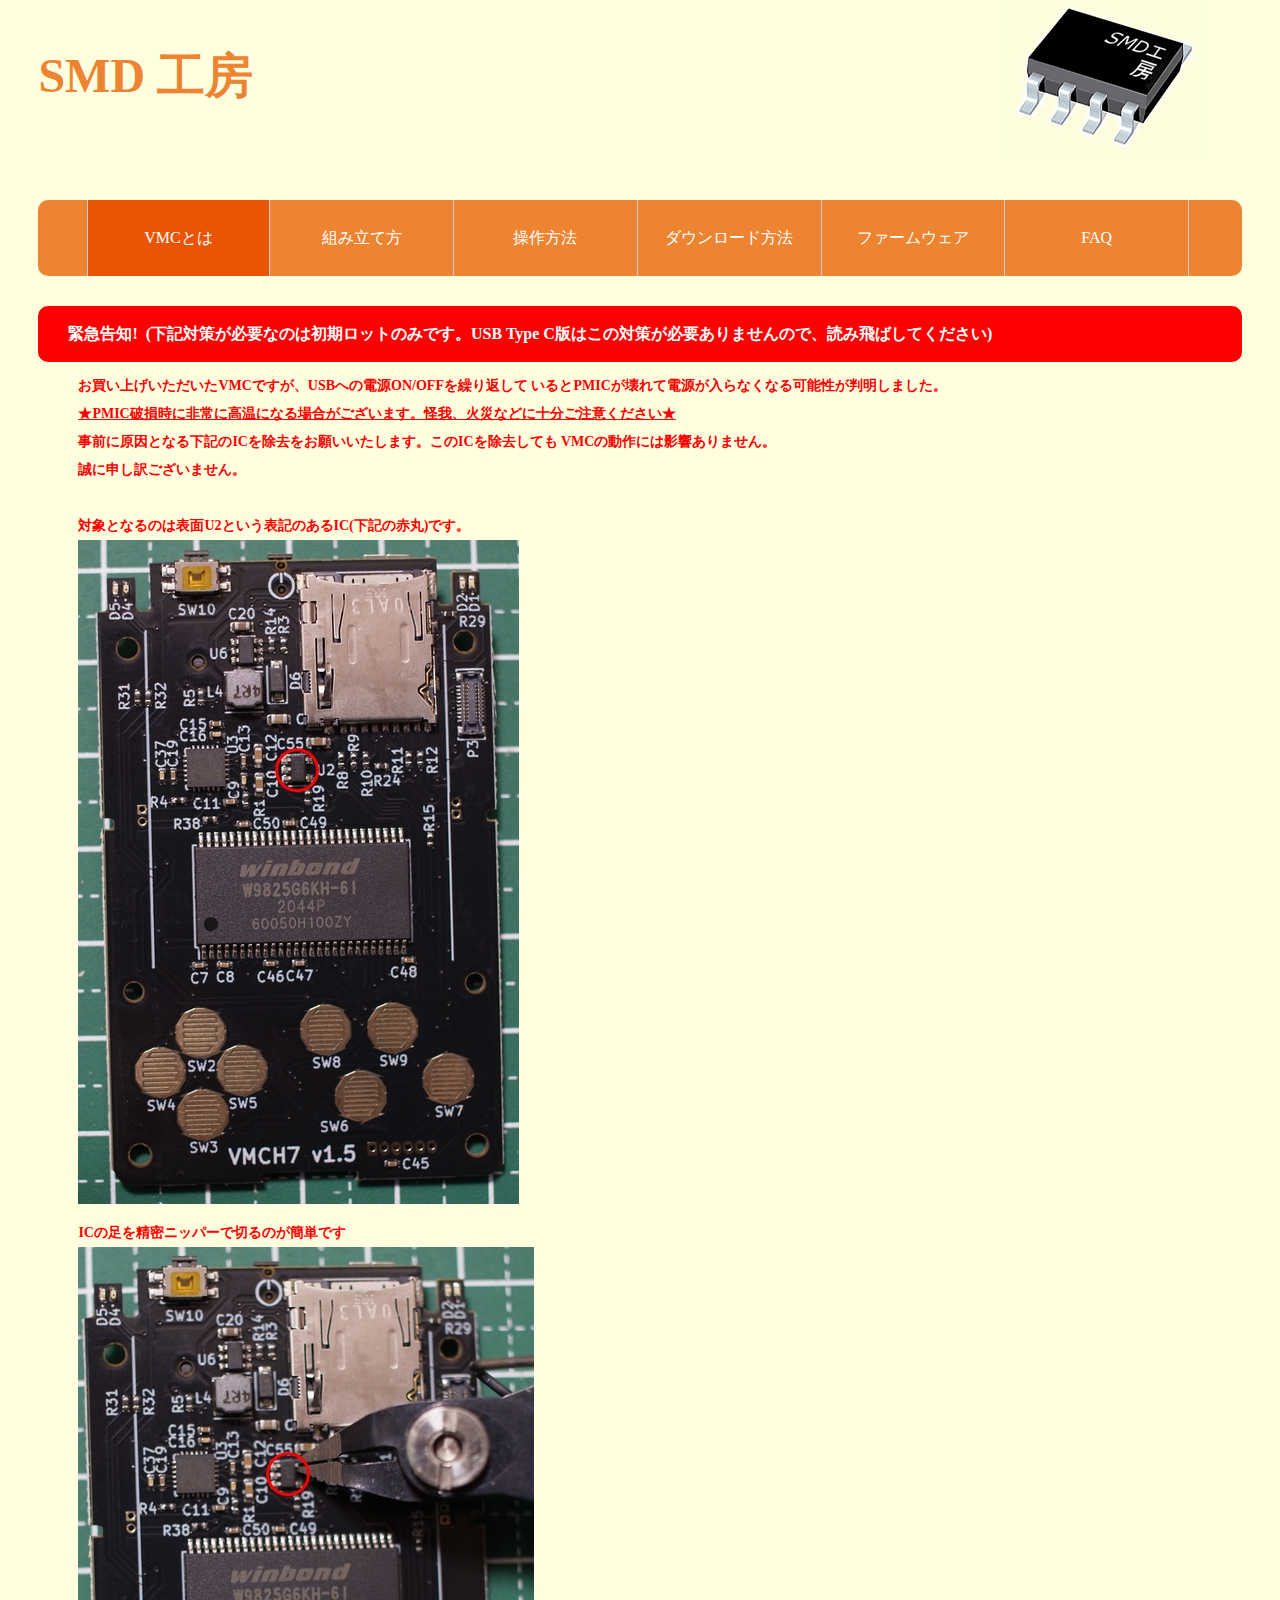
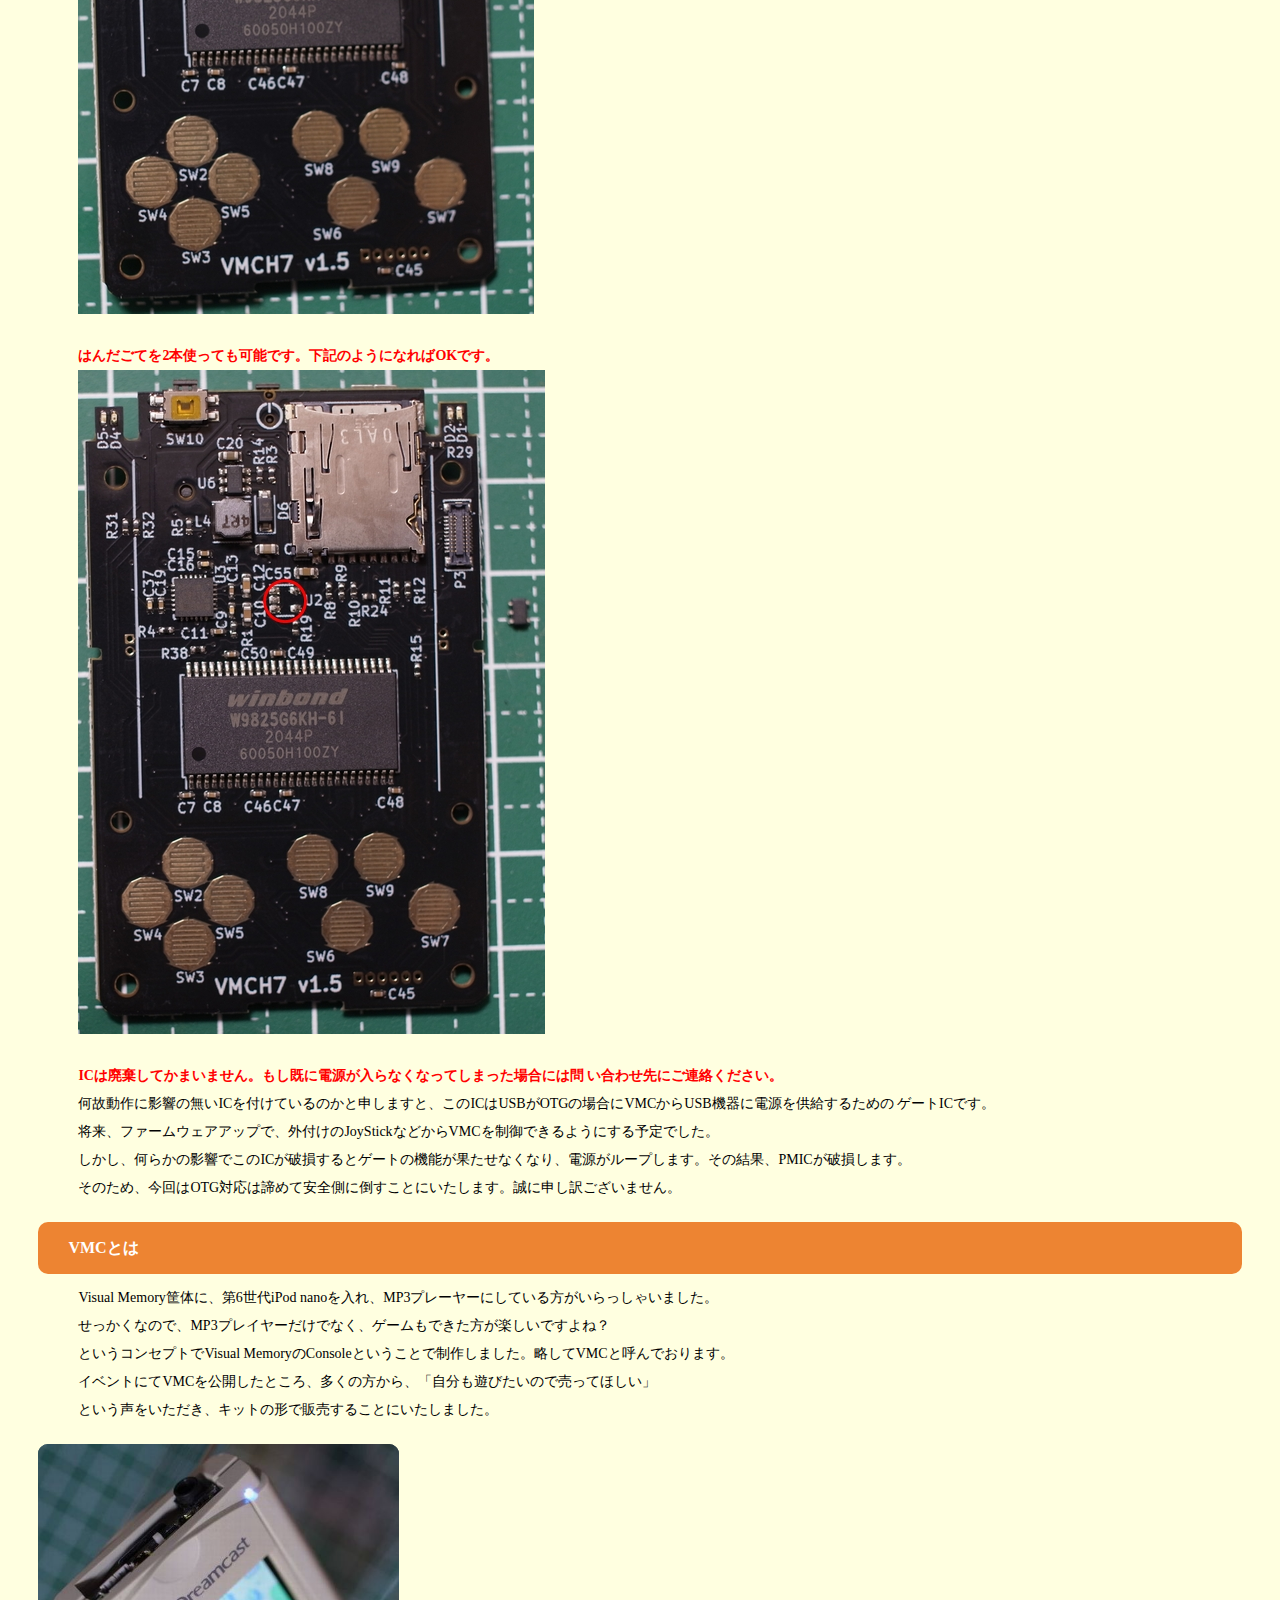
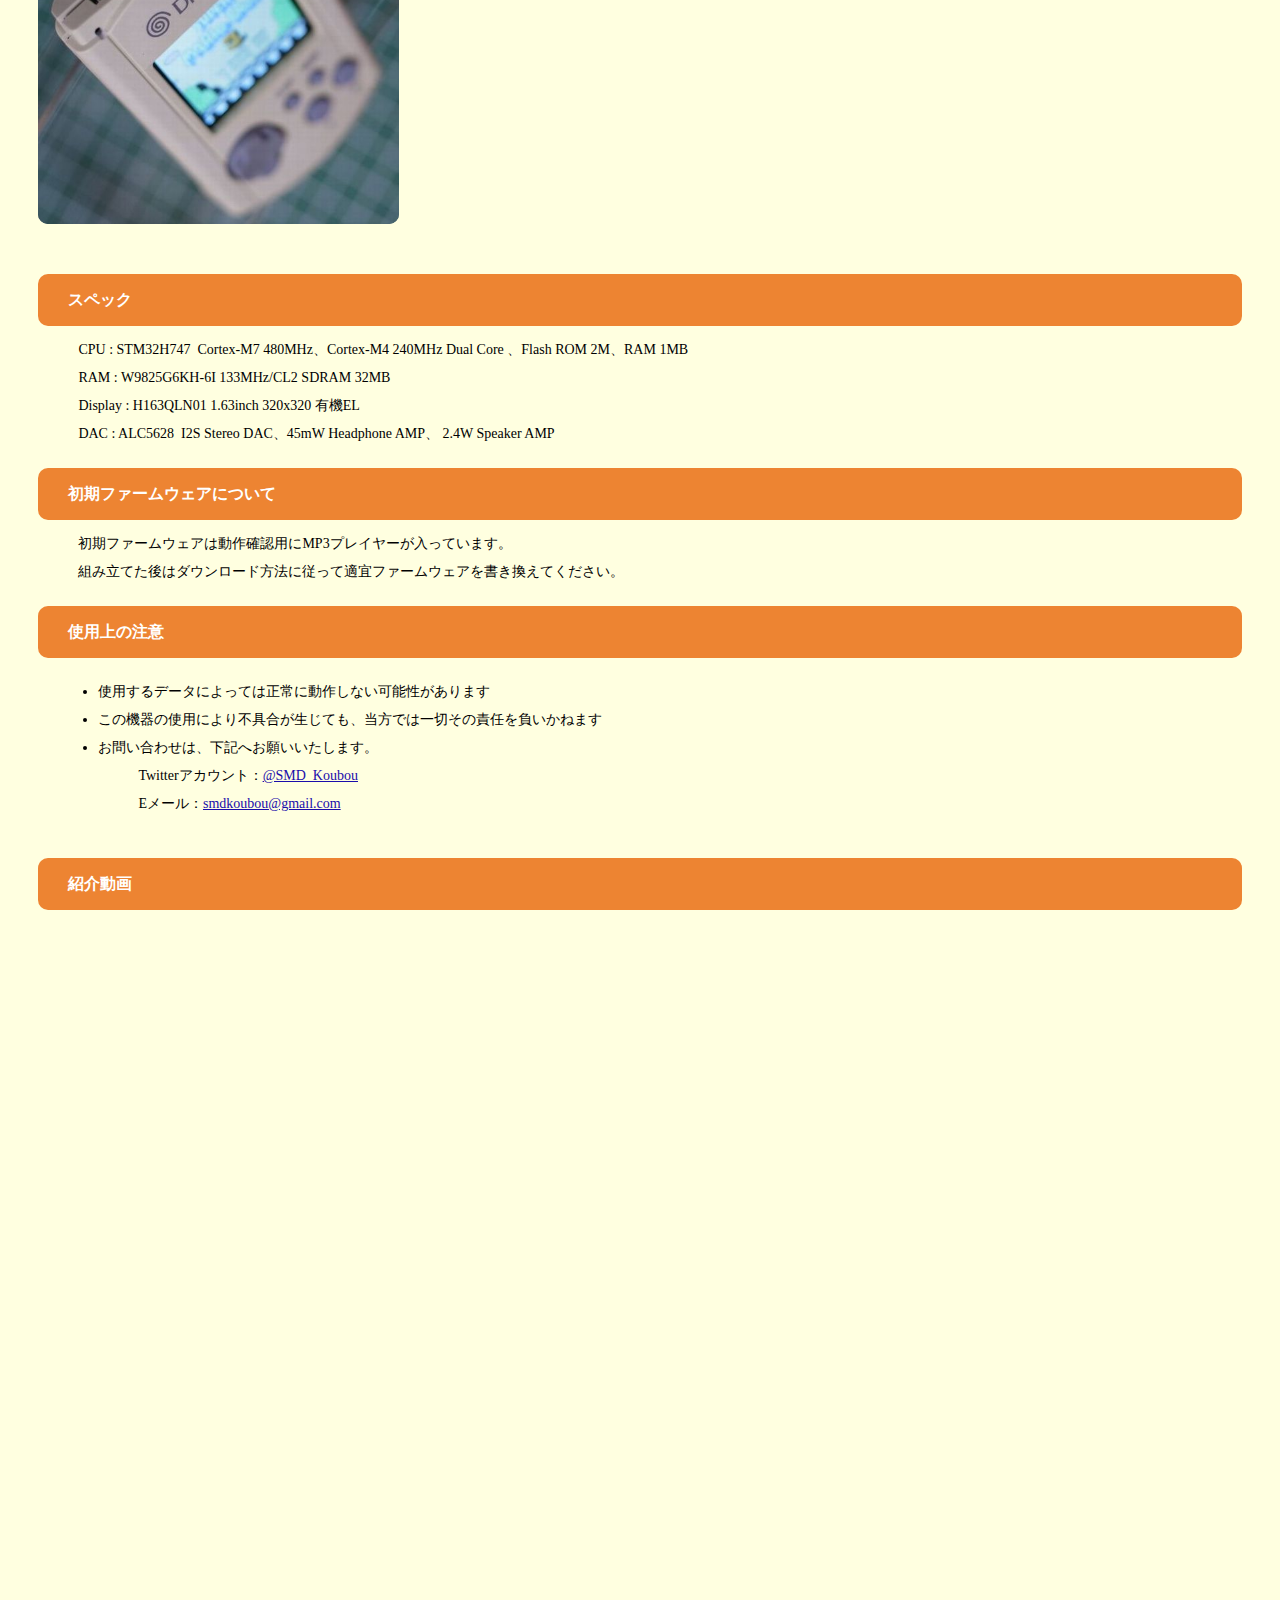
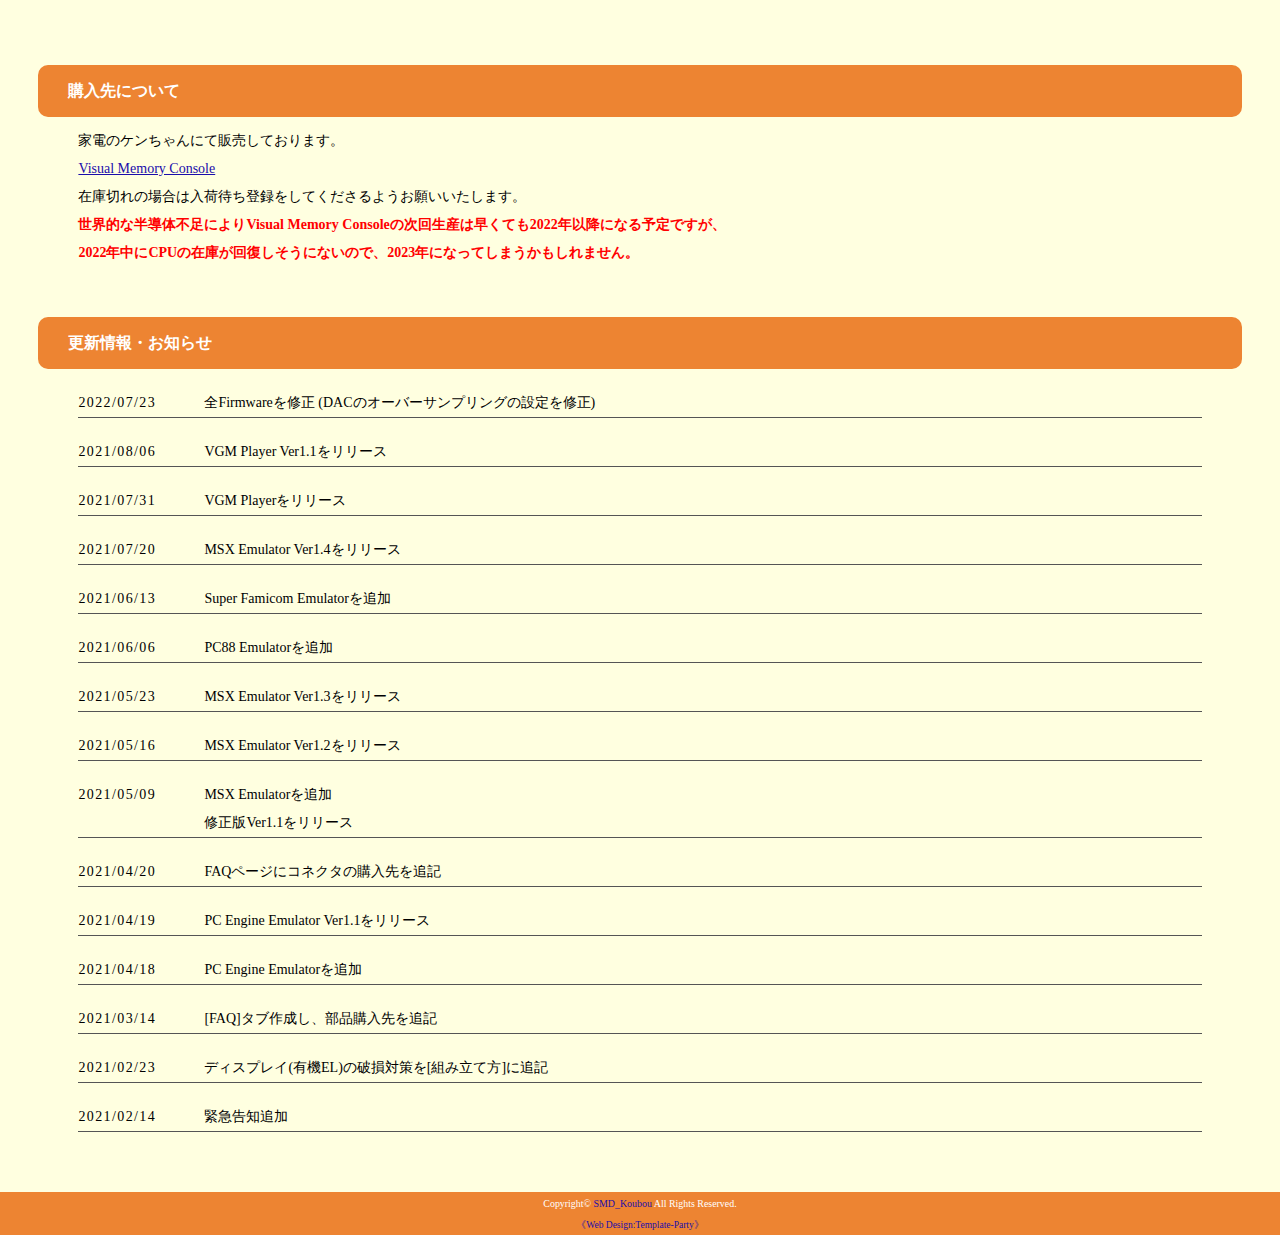
==== commit 13314176: "DACのオーバーサンプリングの設定を修正" ====
--- a/index.html
+++ b/index.html
@@ -114,10 +114,14 @@
                 rel="noopener">Visual Memory Console</a><br>
               在庫切れの場合は入荷待ち登録をしてくださるようお願いいたします。<br>
               <b><span style="color: red;">世界的な半導体不足によりVisual Memory
-                  Consoleの次回生産は早くても2022年以降になる予定です。ご了承ください。</span></b></p>
+                  Consoleの次回生産は早くても2022年以降になる予定ですが、<br>2022年中にCPUの在庫が回復しそうにないので、2023年になってしまうかもしれません。</span></b></p>
           </section>
           <section id="new">
             <h3>更新情報・お知らせ</h3>
+            <dl>
+              <dt>2022/07/23</dt>
+              <dd>全Firmwareを修正 (DACのオーバーサンプリングの設定を修正)</dd>
+            </dl>
             <dl>
               <dt>2021/08/06</dt>
               <dd>VGM Player Ver1.1をリリース</dd>
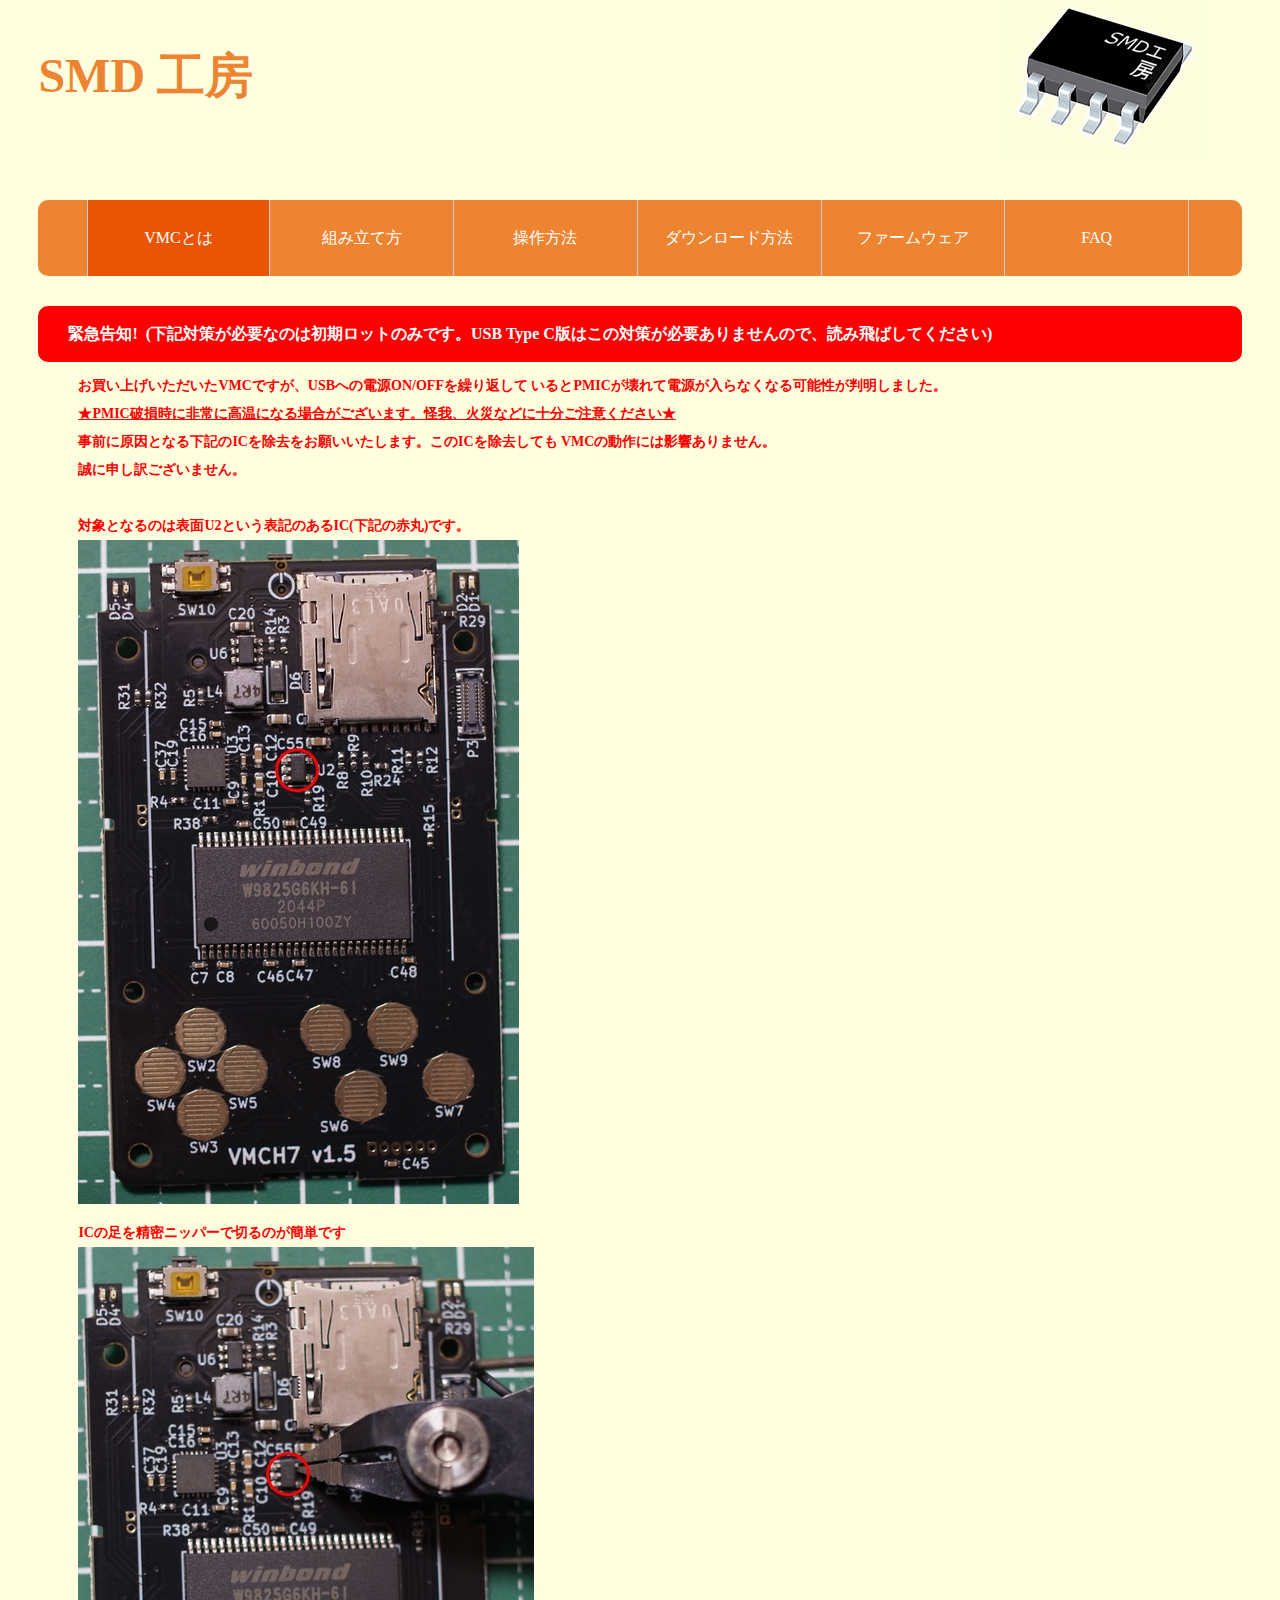
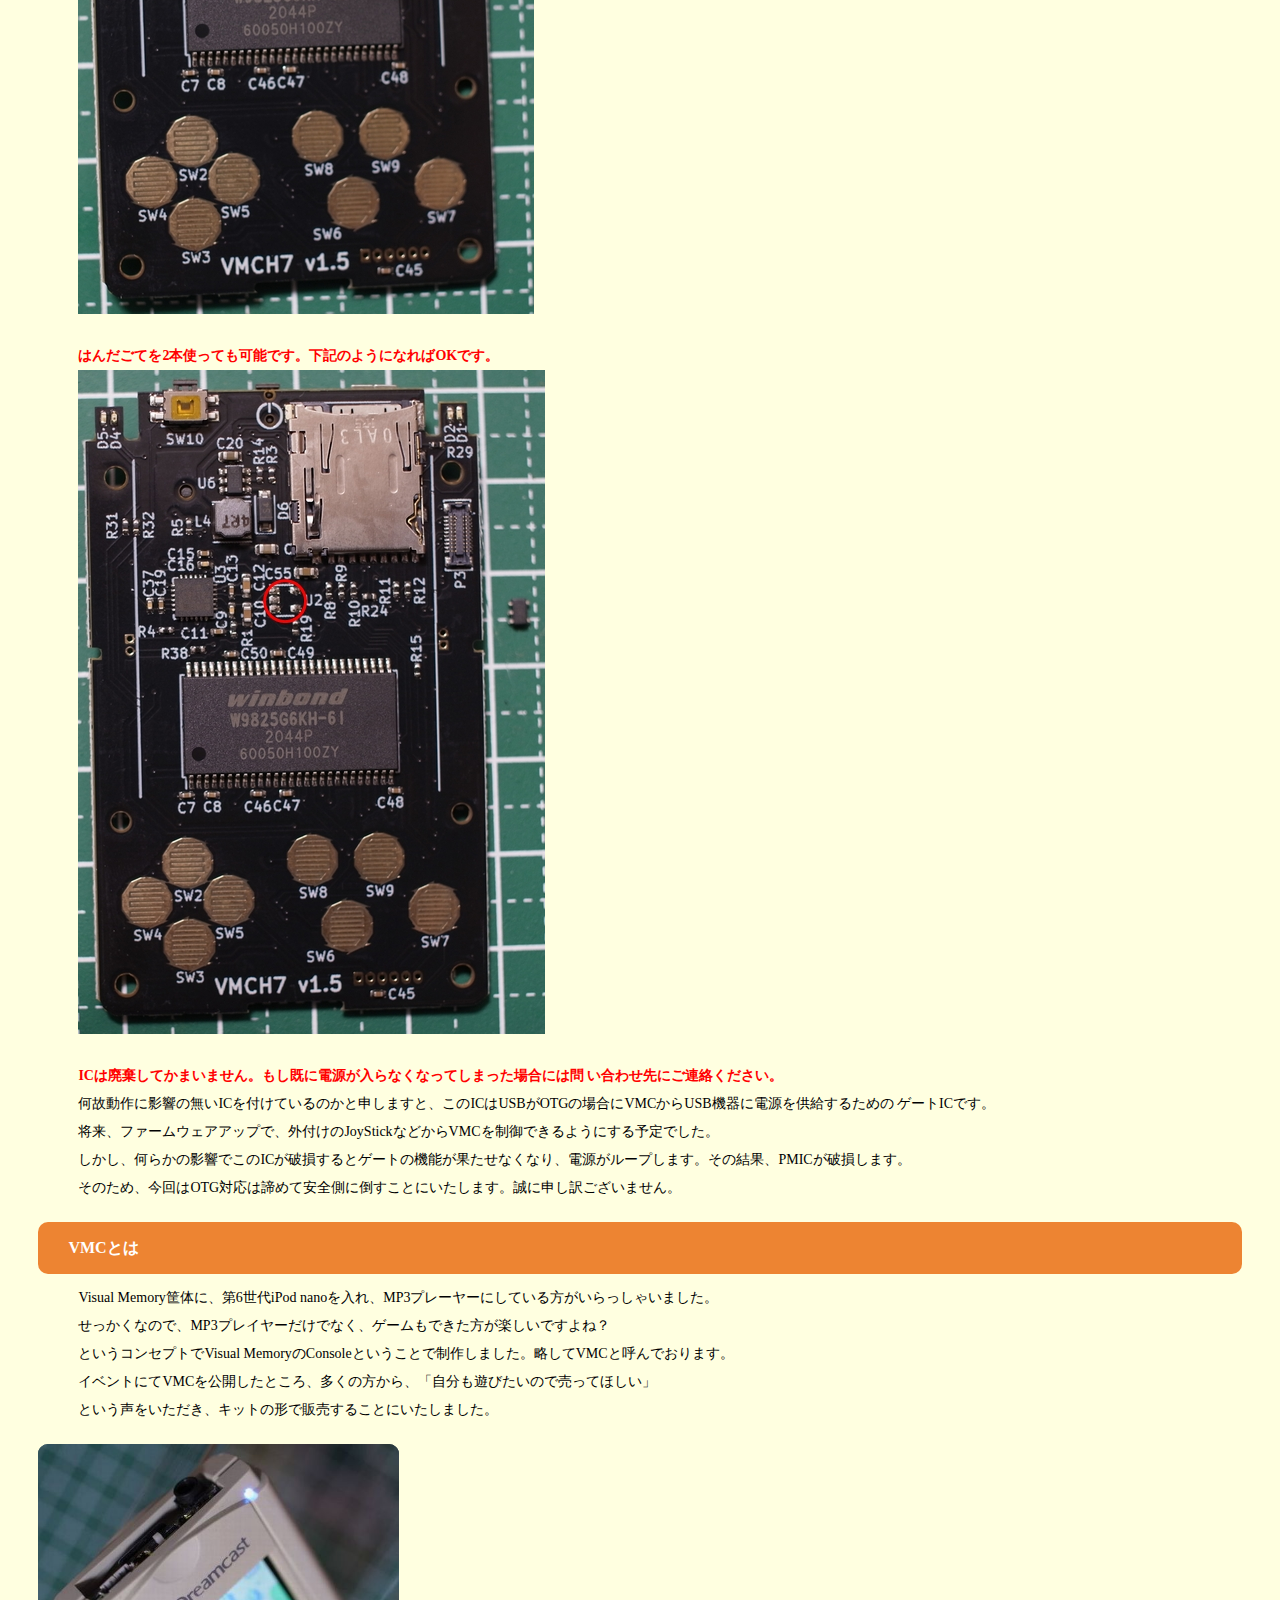
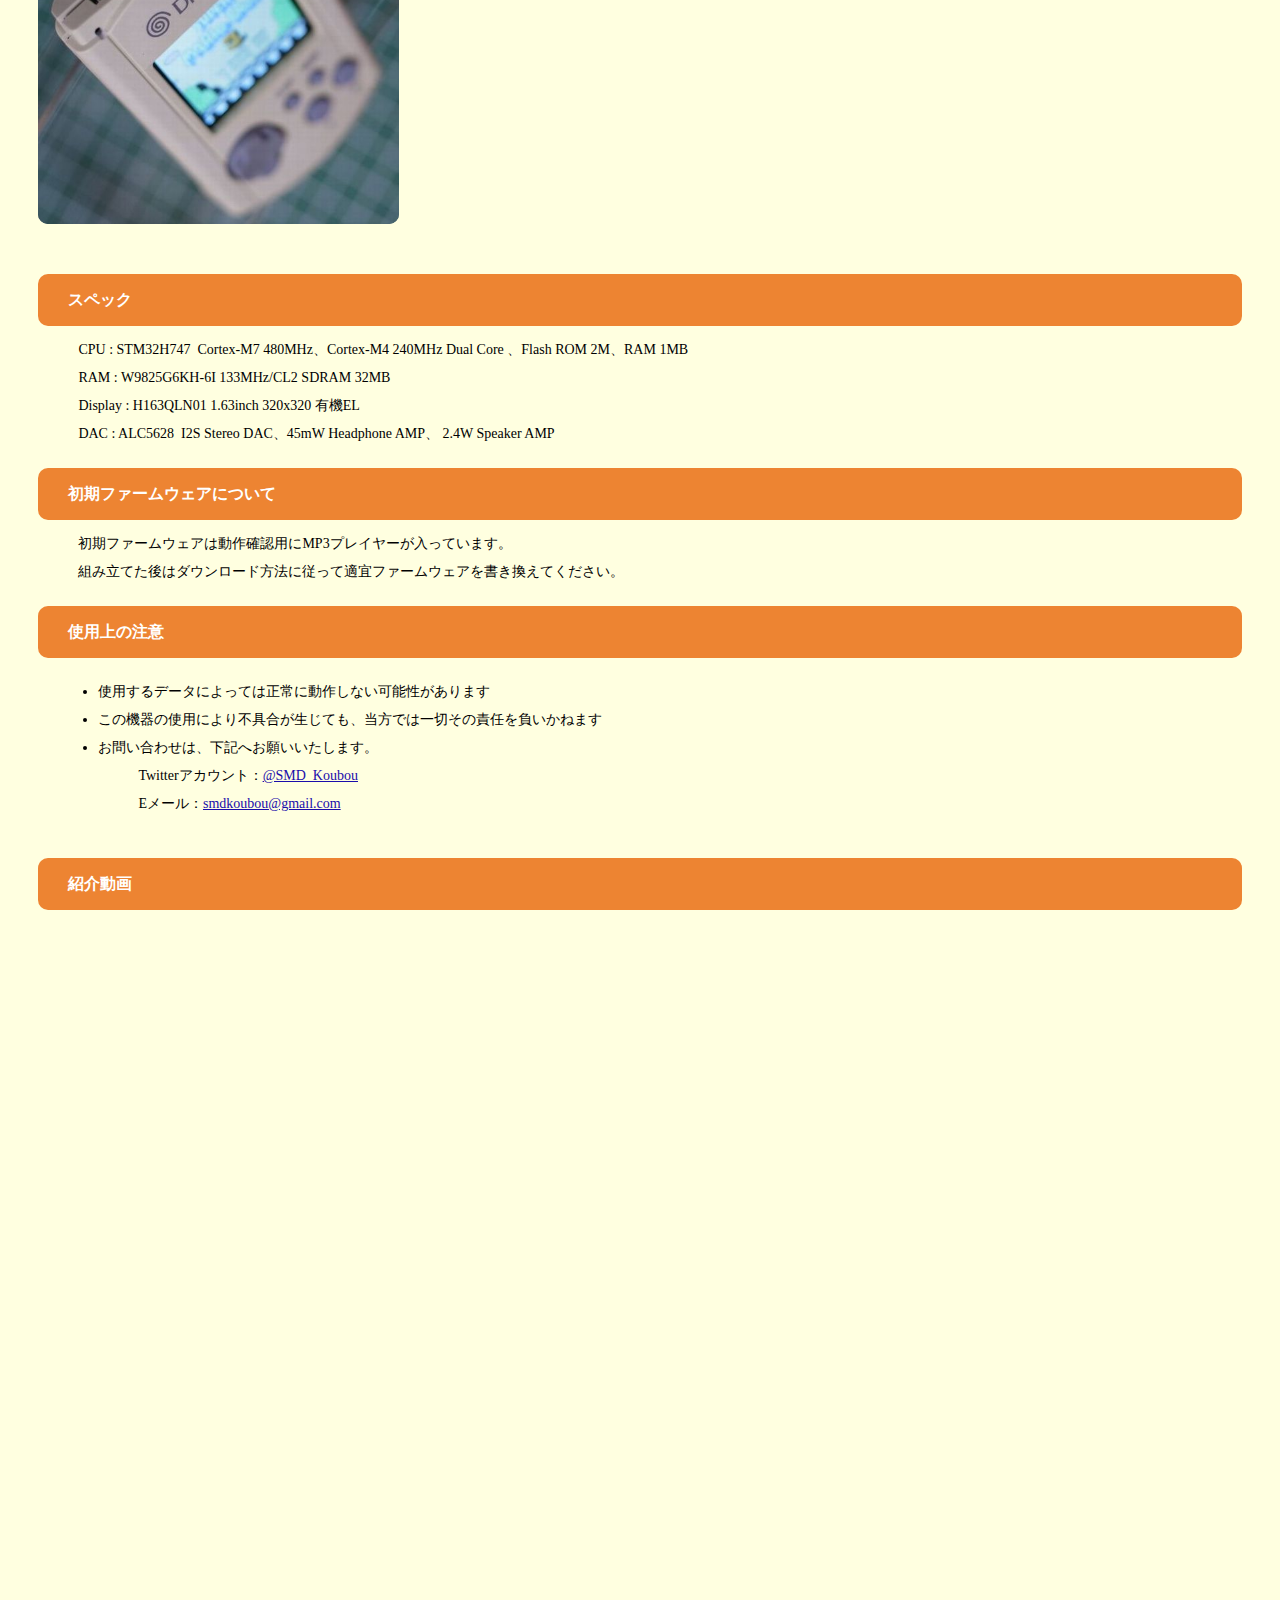
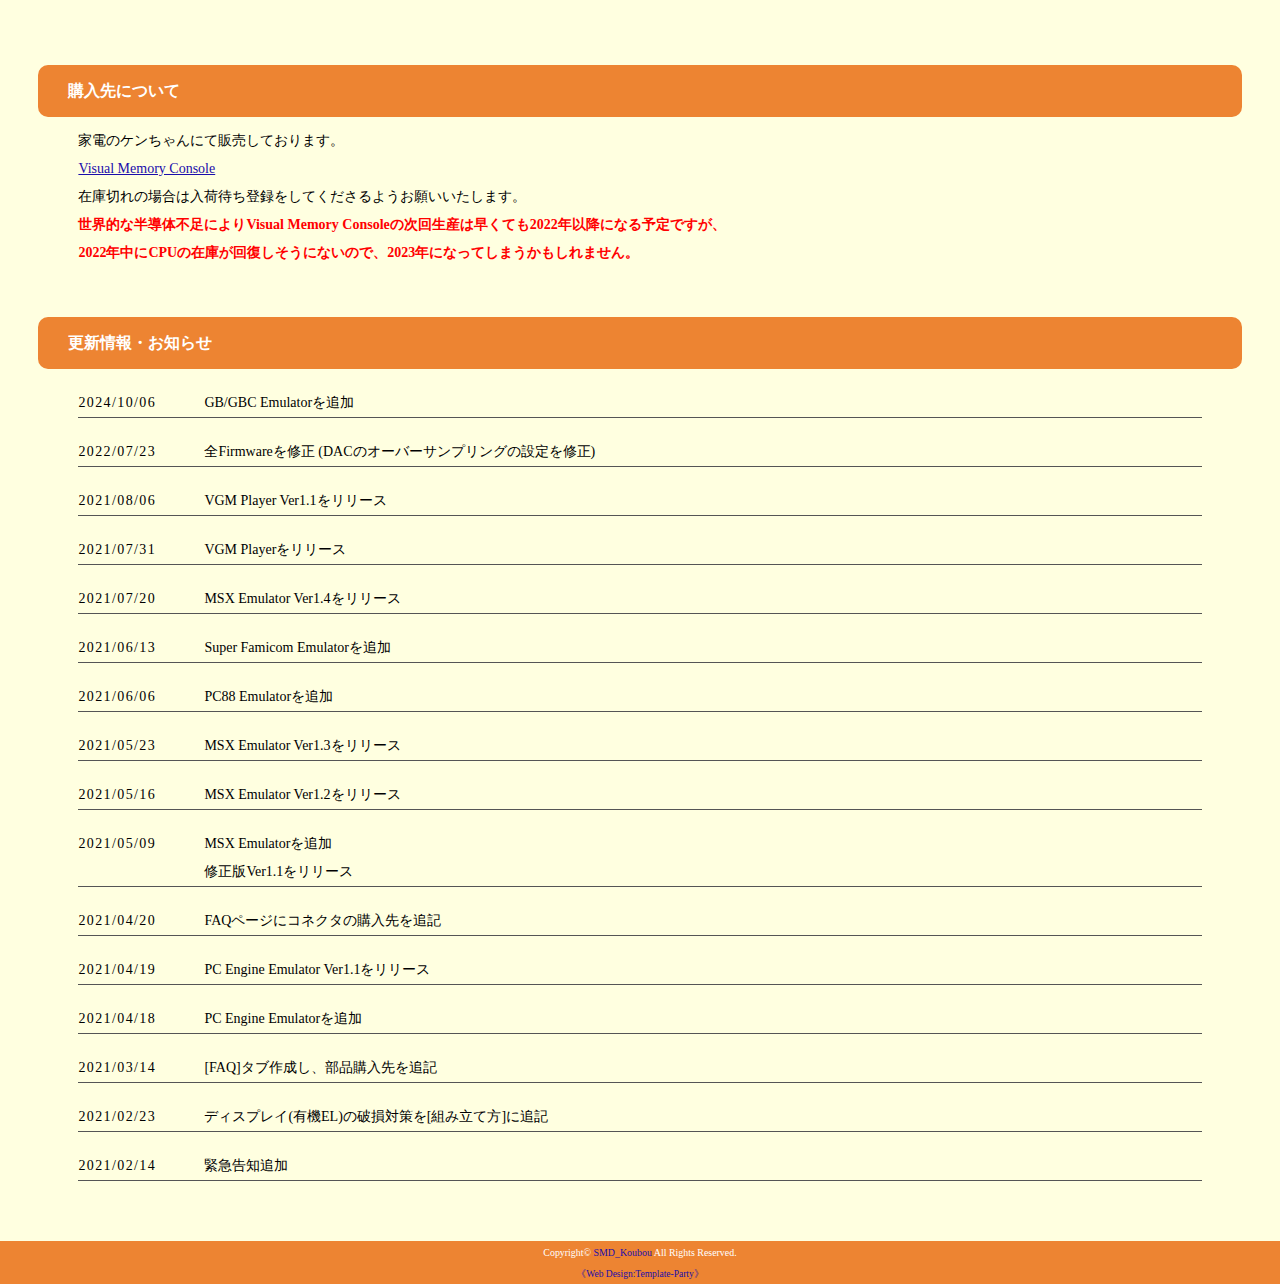
==== commit 875d6c9a: "GB Emulatorを追加" ====
--- a/index.html
+++ b/index.html
@@ -119,6 +119,10 @@
           <section id="new">
             <h3>更新情報・お知らせ</h3>
             <dl>
+              <dt>2024/10/06</dt>
+              <dd>GB/GBC Emulatorを追加</dd>
+            </dl>
+            <dl>
               <dt>2022/07/23</dt>
               <dd>全Firmwareを修正 (DACのオーバーサンプリングの設定を修正)</dd>
             </dl>
